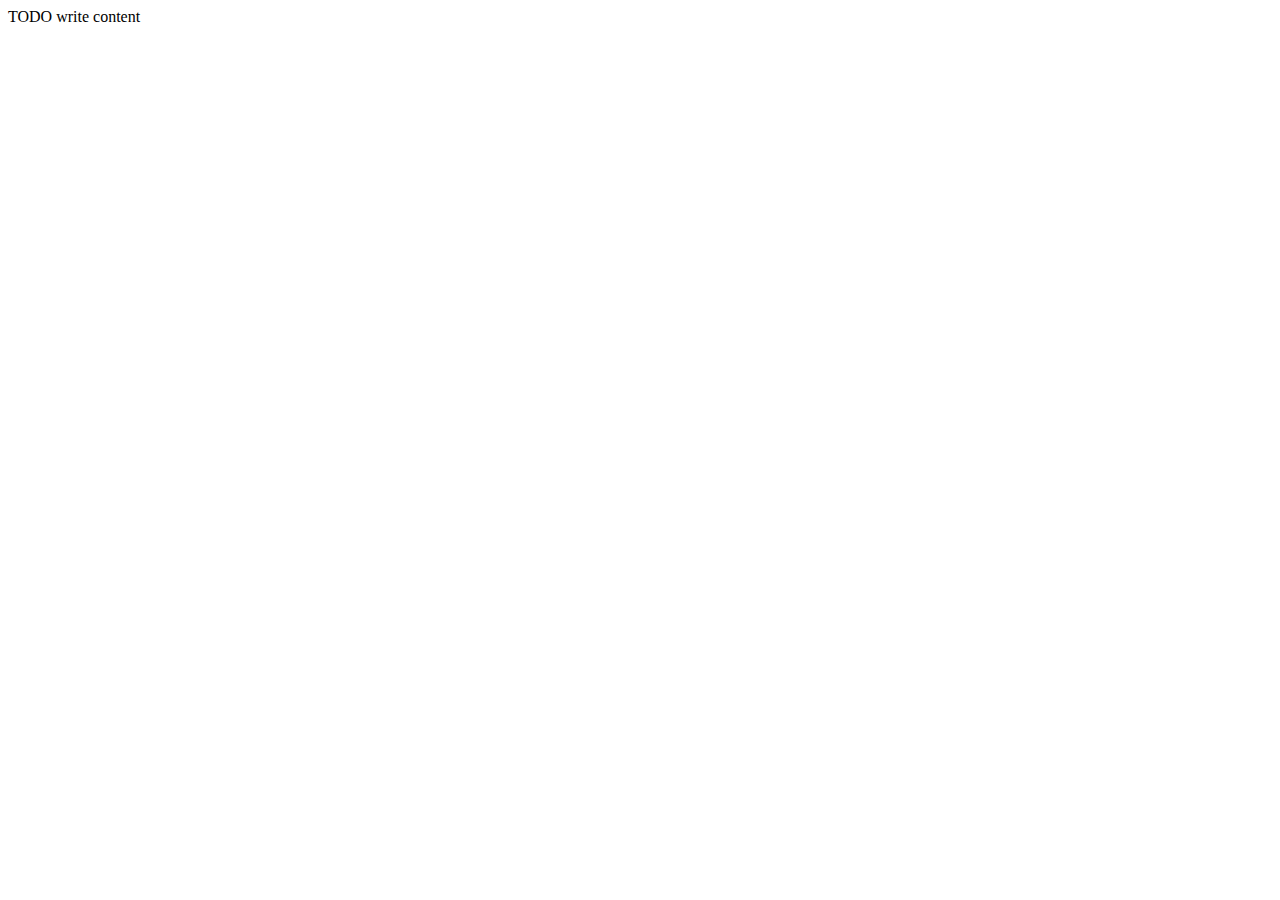
==== MotorBikeE-CommerceWebsite/web/index.html @ f0fb9e87 "Create a e-commerce web" ====
<!DOCTYPE html>
<!--
Click nbfs://nbhost/SystemFileSystem/Templates/Licenses/license-default.txt to change this license
Click nbfs://nbhost/SystemFileSystem/Templates/JSP_Servlet/Html.html to edit this template
-->
<html>
    <head>
        <title>TODO supply a title</title>
        <meta charset="UTF-8">
        <meta name="viewport" content="width=device-width, initial-scale=1.0">
    </head>
    <body>
        <div>TODO write content</div>
    </body>
</html>
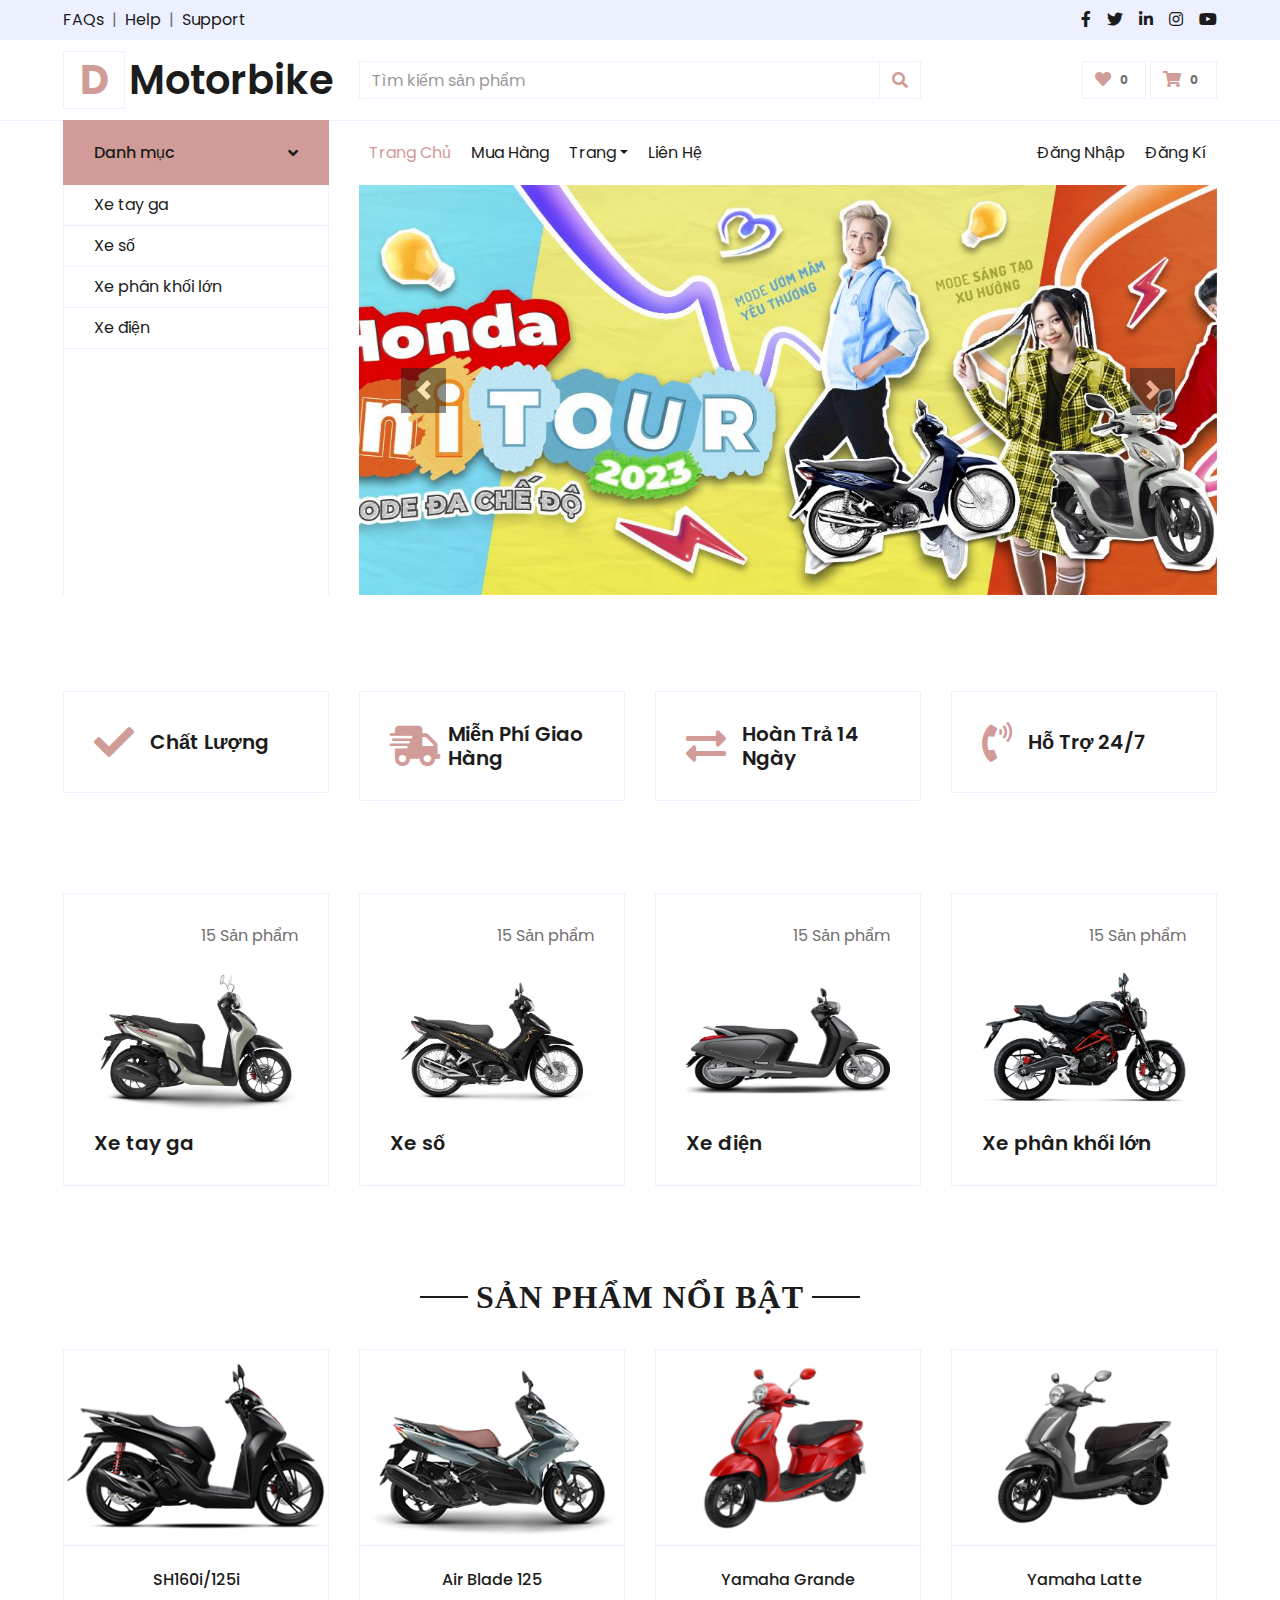
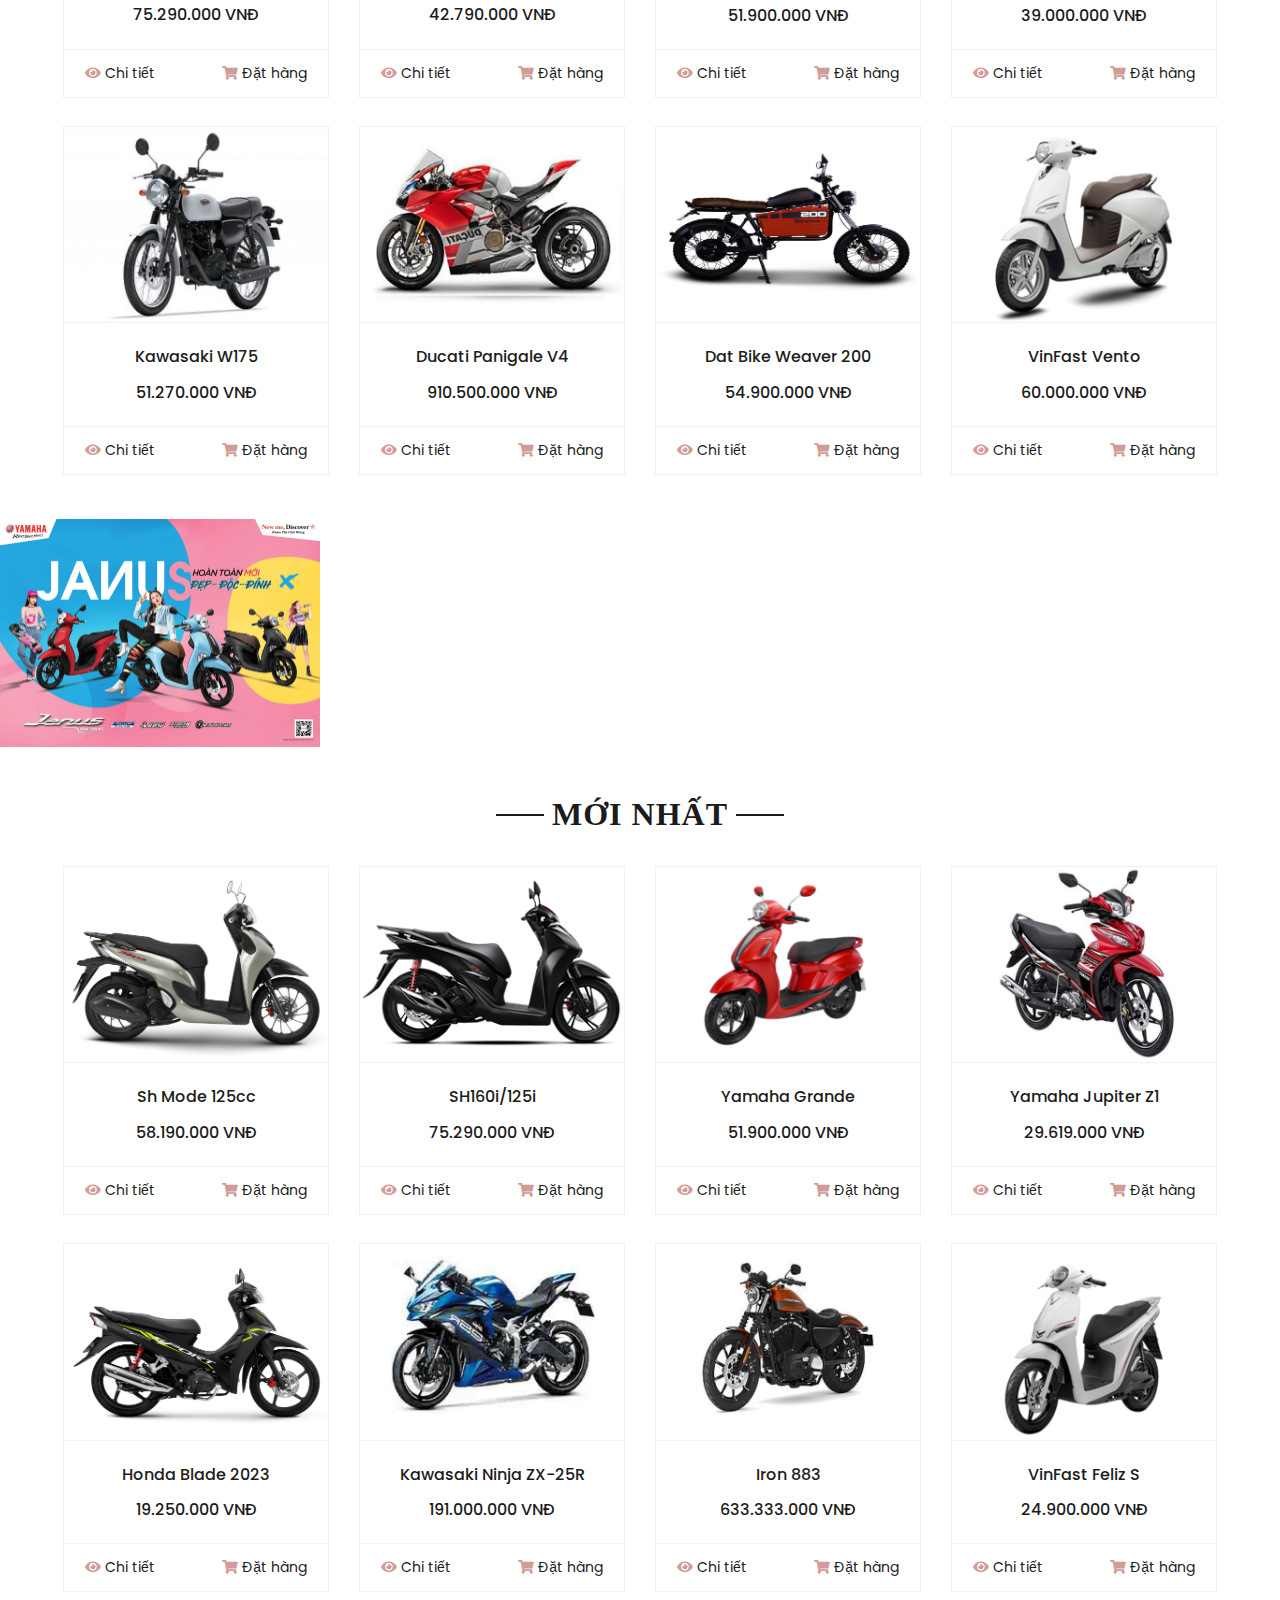
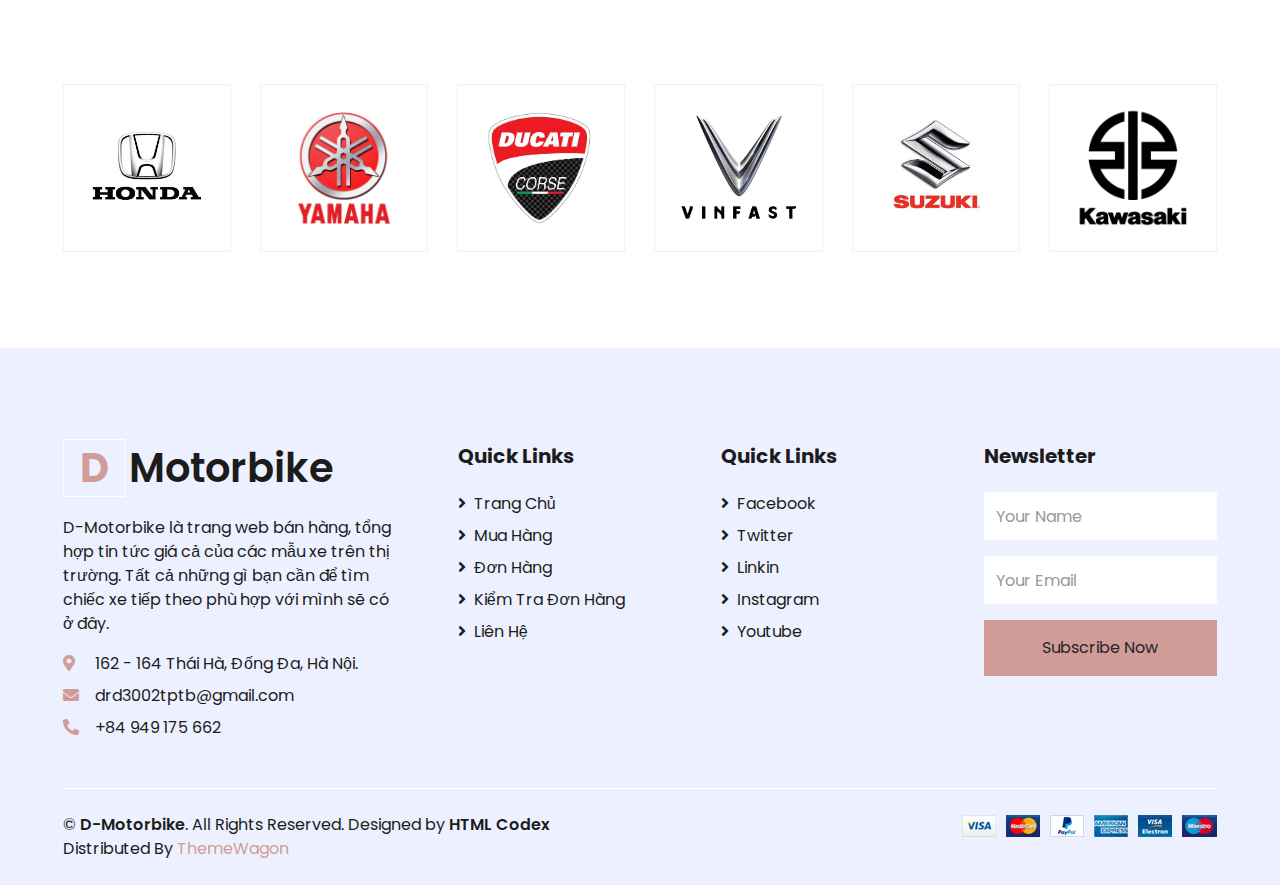
==== commit e56e00c2: "Front-end" ====
--- a/MotorBikeE-CommerceWebsite/web/index.html
+++ b/MotorBikeE-CommerceWebsite/web/index.html
@@ -3,13 +3,676 @@
 Click nbfs://nbhost/SystemFileSystem/Templates/Licenses/license-default.txt to change this license
 Click nbfs://nbhost/SystemFileSystem/Templates/JSP_Servlet/Html.html to edit this template
 -->
-<html>
-    <head>
-        <title>TODO supply a title</title>
-        <meta charset="UTF-8">
-        <meta name="viewport" content="width=device-width, initial-scale=1.0">
-    </head>
-    <body>
-        <div>TODO write content</div>
-    </body>
+<!DOCTYPE html>
+<html lang="en">
+
+<head>
+    <meta charset="utf-8">
+    <title>DMotorbike - Bootstrap Shop Template</title>
+    <meta content="width=device-width, initial-scale=1.0" name="viewport">
+    <meta content="Free HTML Templates" name="keywords">
+    <meta content="Free HTML Templates" name="description">
+
+    <!-- Favicon -->
+    <link href="img/favicon.ico" rel="icon">
+
+    <!-- Google Web Fonts -->
+    <link rel="preconnect" href="https://fonts.gstatic.com">
+    <link href="https://fonts.googleapis.com/css2?family=Poppins:wght@100;200;300;400;500;600;700;800;900&display=swap" rel="stylesheet"> 
+
+    <!-- Font Awesome -->
+    <link href="https://cdnjs.cloudflare.com/ajax/libs/font-awesome/5.10.0/css/all.min.css" rel="stylesheet">
+
+    <!-- Libraries Stylesheet -->
+    <link href="lib/owlcarousel/assets/owl.carousel.min.css" rel="stylesheet">
+
+    <!-- Customized Bootstrap Stylesheet -->
+    <link href="css/style.css" rel="stylesheet">
+</head>
+
+<body>
+    <!-- Topbar Start -->
+    <div class="container-fluid">
+        <div class="row bg-secondary py-2 px-xl-5">
+            <div class="col-lg-6 d-none d-lg-block">
+                <div class="d-inline-flex align-items-center">
+                    <a class="text-dark" href="">FAQs</a>
+                    <span class="text-muted px-2">|</span>
+                    <a class="text-dark" href="">Help</a>
+                    <span class="text-muted px-2">|</span>
+                    <a class="text-dark" href="">Support</a>
+                </div>
+            </div>
+            <div class="col-lg-6 text-center text-lg-right">
+                <div class="d-inline-flex align-items-center">
+                    <a class="text-dark px-2" href="">
+                        <i class="fab fa-facebook-f"></i>
+                    </a>
+                    <a class="text-dark px-2" href="">
+                        <i class="fab fa-twitter"></i>
+                    </a>
+                    <a class="text-dark px-2" href="">
+                        <i class="fab fa-linkedin-in"></i>
+                    </a>
+                    <a class="text-dark px-2" href="">
+                        <i class="fab fa-instagram"></i>
+                    </a>
+                    <a class="text-dark pl-2" href="">
+                        <i class="fab fa-youtube"></i>
+                    </a>
+                </div>
+            </div>
+        </div>
+        <div class="row align-items-center py-3 px-xl-5">
+            <div class="col-lg-3 d-none d-lg-block">
+                <a href="" class="text-decoration-none">
+                    <h1 class="m-0 display-5 font-weight-semi-bold"><span class="text-primary font-weight-bold border px-3 mr-1">D</span>Motorbike</h1>
+                </a>
+            </div>
+            <div class="col-lg-6 col-6 text-left">
+                <form action="">
+                    <div class="input-group">
+                        <input type="text" class="form-control" placeholder="Tìm kiếm sản phẩm">
+                        <div class="input-group-append">
+                            <span class="input-group-text bg-transparent text-primary">
+                                <i class="fa fa-search"></i>
+                            </span>
+                        </div>
+                    </div>
+                </form>
+            </div>
+            <div class="col-lg-3 col-6 text-right">
+                <a href="" class="btn border">
+                    <i class="fas fa-heart text-primary"></i>
+                    <span class="badge">0</span>
+                </a>
+                <a href="" class="btn border">
+                    <i class="fas fa-shopping-cart text-primary"></i>
+                    <span class="badge">0</span>
+                </a>
+            </div>
+        </div>
+    </div>
+    <!-- Topbar End -->
+
+
+    <!-- Navbar Start -->
+    <div class="container-fluid mb-5">
+        <div class="row border-top px-xl-5">
+            <div class="col-lg-3 d-none d-lg-block">
+                <a class="btn shadow-none d-flex align-items-center justify-content-between bg-primary text-white w-100" data-toggle="collapse" href="#navbar-vertical" style="height: 65px; margin-top: -1px; padding: 0 30px;">
+                    <h6 class="m-0">Danh mục</h6>
+                    <i class="fa fa-angle-down text-dark"></i>
+                </a>
+                <nav class="collapse show navbar navbar-vertical navbar-light align-items-start p-0 border border-top-0 border-bottom-0" id="navbar-vertical">
+                    <div class="navbar-nav w-100 overflow-hidden" style="height: 410px">
+
+                        <a href="" class="nav-item nav-link">Xe tay ga</a>
+                        <a href="" class="nav-item nav-link">Xe số</a>
+                        <a href="" class="nav-item nav-link">Xe phân khối lớn</a>
+                        <a href="" class="nav-item nav-link">Xe điện</a>
+                        
+                    </div>
+                </nav>
+            </div>
+            <div class="col-lg-9">
+                <nav class="navbar navbar-expand-lg bg-light navbar-light py-3 py-lg-0 px-0">
+                    <a href="" class="text-decoration-none d-block d-lg-none">
+                        <h1 class="m-0 display-5 font-weight-semi-bold"><span class="text-primary font-weight-bold border px-3 mr-1">E</span>Shopper</h1>
+                    </a>
+                    <button type="button" class="navbar-toggler" data-toggle="collapse" data-target="#navbarCollapse">
+                        <span class="navbar-toggler-icon"></span>
+                    </button>
+                    <div class="collapse navbar-collapse justify-content-between" id="navbarCollapse">
+                        <div class="navbar-nav mr-auto py-0">
+                            <a href="index.html" class="nav-item nav-link active">Trang Chủ</a>
+                            <a href="shop.html" class="nav-item nav-link">Mua Hàng</a>
+                            <div class="nav-item dropdown">
+                                <a href="#" class="nav-link dropdown-toggle" data-toggle="dropdown">Trang</a>
+                                <div class="dropdown-menu rounded-0 m-0">
+                                    <a href="cart.html" class="dropdown-item">Đơn Hàng</a>
+                                    <a href="checkout.html" class="dropdown-item">Kiểm Tra Đơn Hàng</a>
+                                </div>
+                            </div>
+                            <a href="contact.html" class="nav-item nav-link">Liên Hệ</a>
+                        </div>
+                        <div class="navbar-nav ml-auto py-0">
+                            <a href="" class="nav-item nav-link">Đăng Nhập</a>
+                            <a href="" class="nav-item nav-link">Đăng Kí</a>
+                        </div>
+                    </div>
+                </nav>
+                <div id="header-carousel" class="carousel slide" data-ride="carousel">
+                    <div class="carousel-inner">
+                        <div class="carousel-item active" style="height: 410px;">
+                            <img class="img-fluid" src="img/eCHnO08JyGoaz4DCflUJ.jpg" alt="Image">                          
+                        </div>
+                        <div class="carousel-item" style="height: 410px;">
+                            <img class="img-fluid" src="img/ogpdtTJGGRxIpH3TuZUP.jpg" alt="Image">                           
+                        </div>
+                        <div class="carousel-item" style="height: 410px;">
+                            <img class="img-fluid" src="img\T98-GRNADE-2-1-FA.jpg.webp" alt="Image">
+                        </div>
+                        <div class="carousel-item" style="height: 410px;">
+                            <img class="img-fluid" src="img\img-topmain-02.jpg" alt="Image">
+                        </div>
+                        <div class="carousel-item" style="height: 410px;">
+                            <img class="img-fluid" src="img\cb650r6165.jpg" alt="Image">
+                        </div>
+                    </div>
+                    <a class="carousel-control-prev" href="#header-carousel" data-slide="prev">
+                        <div class="btn btn-dark" style="width: 45px; height: 45px;">
+                            <span class="carousel-control-prev-icon mb-n2"></span>
+                        </div>
+                    </a>
+                    <a class="carousel-control-next" href="#header-carousel" data-slide="next">
+                        <div class="btn btn-dark" style="width: 45px; height: 45px;">
+                            <span class="carousel-control-next-icon mb-n2"></span>
+                        </div>
+                    </a>
+                </div>
+            </div>
+        </div>
+    </div>
+    <!-- Navbar End -->
+
+
+    <!-- Featured Start -->
+    <div class="container-fluid pt-5">
+        <div class="row px-xl-5 pb-3">
+            <div class="col-lg-3 col-md-6 col-sm-12 pb-1">
+                <div class="d-flex align-items-center border mb-4" style="padding: 30px;">
+                    <h1 class="fa fa-check text-primary m-0 mr-3"></h1>
+                    <h5 class="font-weight-semi-bold m-0">Chất Lượng</h5>
+                </div>
+            </div>
+            <div class="col-lg-3 col-md-6 col-sm-12 pb-1">
+                <div class="d-flex align-items-center border mb-4" style="padding: 30px;">
+                    <h1 class="fa fa-shipping-fast text-primary m-0 mr-2"></h1>
+                    <h5 class="font-weight-semi-bold m-0">Miễn Phí Giao Hàng</h5>
+                </div>
+            </div>
+            <div class="col-lg-3 col-md-6 col-sm-12 pb-1">
+                <div class="d-flex align-items-center border mb-4" style="padding: 30px;">
+                    <h1 class="fas fa-exchange-alt text-primary m-0 mr-3"></h1>
+                    <h5 class="font-weight-semi-bold m-0">Hoàn Trả 14 Ngày</h5>
+                </div>
+            </div>
+            <div class="col-lg-3 col-md-6 col-sm-12 pb-1">
+                <div class="d-flex align-items-center border mb-4" style="padding: 30px;">
+                    <h1 class="fa fa-phone-volume text-primary m-0 mr-3"></h1>
+                    <h5 class="font-weight-semi-bold m-0">Hỗ Trợ 24/7</h5>
+                </div>
+            </div>
+        </div>
+    </div>
+    <!-- Featured End -->
+
+
+    <!-- Categories Start -->
+    <div class="container-fluid pt-5">
+        <div class="row px-xl-5 pb-3">
+            <div class="col-lg-3 col-md-6 pb-1">
+                <div class="cat-item d-flex flex-column border mb-4" style="padding: 30px; ">
+                    <p class="text-right">15 Sản phẩm</p>
+                    <a href="" class="cat-img position-relative overflow-hidden mb-3">
+                        <img class="img-fluid" src="img\sh.png" alt="">
+                    </a>
+                    <h5 class="font-weight-semi-bold m-0">Xe tay ga</h5>
+                </div>
+            </div>
+            <div class="col-lg-3 col-md-6 pb-1">
+                <div class="cat-item d-flex flex-column border mb-4" style="padding: 30px;">
+                    <p class="text-right">15 Sản phẩm</p>
+                    <a href="" class="cat-img position-relative overflow-hidden mb-3">
+                        <img class="img-fluid" src="img\wave.png" alt="">
+                    </a>
+                    <h5 class="font-weight-semi-bold m-0">Xe số</h5>
+                </div>
+            </div>
+            <div class="col-lg-3 col-md-6 pb-1">
+                <div class="cat-item d-flex flex-column border mb-4" style="padding: 30px; ">
+                    <p class="text-right">15 Sản phẩm</p>
+                    <a href="" class="cat-img position-relative overflow-hidden mb-3">
+                        <img class="img-fluid" src="img\vinfast.jpg" alt="">
+                    </a>
+                    <h5 class="font-weight-semi-bold m-0">Xe điện</h5>
+                </div>
+            </div>
+            <div class="col-lg-3 col-md-6 pb-1">
+                <div class="cat-item d-flex flex-column border mb-4" style="padding: 30px;">
+                    <p class="text-right">15 Sản phẩm</p>
+                    <a href="" class="cat-img position-relative overflow-hidden mb-3">
+                        <img class="img-fluid" src="img\streetster.png" alt="">
+                    </a>
+                    <h5 class="font-weight-semi-bold m-0">Xe phân khối lớn</h5>
+                </div>
+            </div>
+        </div>
+    </div>
+    <!-- Categories End -->
+
+    <!-- Products Start -->
+    <div class="container-fluid pt-5">
+        <div class="text-center mb-4">
+            <h2 class="section-title px-5"><span class="px-2" style="font-family: Bangers; font-weight: bold;">SẢN PHẨM NỔI BẬT </span></h2>
+        </div>
+        <div class="row px-xl-5 pb-3">
+            <div class="col-lg-3 col-md-6 col-sm-12 pb-1">
+                <div class="card product-item border-0 mb-4">
+                    <div class="card-header product-img position-relative overflow-hidden bg-transparent border p-0">
+                        <img class="img-fluid w-100" src="img/SH160i.png" alt="">
+                    </div>
+                    <div class="card-body border-left border-right text-center p-0 pt-4 pb-3">
+                        <h6 class="text-truncate mb-3">SH160i/125i</h6>
+                        <div class="d-flex justify-content-center">
+                            <h6>75.290.000 VNĐ</h6>
+                        </div>
+                    </div>
+                    <div class="card-footer d-flex justify-content-between bg-light border">
+                        <a href="" class="btn btn-sm text-dark p-0"><i class="fas fa-eye text-primary mr-1"></i>Chi tiết</a>
+                        <a href="" class="btn btn-sm text-dark p-0"><i class="fas fa-shopping-cart text-primary mr-1"></i>Đặt hàng</a>
+                    </div>
+                </div>
+            </div>
+            <div class="col-lg-3 col-md-6 col-sm-12 pb-1">
+                <div class="card product-item border-0 mb-4">
+                    <div class="card-header product-img position-relative overflow-hidden bg-transparent border p-0">
+                        <img class="img-fluid w-100" src="img/AirBlade125.png" alt="">
+                    </div>
+                    <div class="card-body border-left border-right text-center p-0 pt-4 pb-3">
+                        <h6 class="text-truncate mb-3">Air Blade 125</h6>
+                        <div class="d-flex justify-content-center">
+                            <h6>42.790.000 VNĐ</h6>
+                        </div>
+                    </div>
+                    <div class="card-footer d-flex justify-content-between bg-light border">
+                        <a href="" class="btn btn-sm text-dark p-0"><i class="fas fa-eye text-primary mr-1"></i>Chi tiết</a>
+                        <a href="" class="btn btn-sm text-dark p-0"><i class="fas fa-shopping-cart text-primary mr-1"></i>Đặt hàng</a>
+                    </div>
+                </div>
+            </div>
+            <div class="col-lg-3 col-md-6 col-sm-12 pb-1">
+                <div class="card product-item border-0 mb-4">
+                    <div class="card-header product-img position-relative overflow-hidden bg-transparent border p-0">
+                        <img class="img-fluid w-100" src="img/YamahaGrande.png" alt="">
+                    </div>
+                    <div class="card-body border-left border-right text-center p-0 pt-4 pb-3">
+                        <h6 class="text-truncate mb-3">Yamaha Grande</h6>
+                        <div class="d-flex justify-content-center">
+                            <h6>51.900.000 VNĐ</h6>
+                        </div>
+                    </div>
+                    <div class="card-footer d-flex justify-content-between bg-light border">
+                        <a href="" class="btn btn-sm text-dark p-0"><i class="fas fa-eye text-primary mr-1"></i>Chi tiết</a>
+                        <a href="" class="btn btn-sm text-dark p-0"><i class="fas fa-shopping-cart text-primary mr-1"></i>Đặt hàng</a>
+                    </div>
+                </div>
+            </div>
+            <div class="col-lg-3 col-md-6 col-sm-12 pb-1">
+                <div class="card product-item border-0 mb-4">
+                    <div class="card-header product-img position-relative overflow-hidden bg-transparent border p-0">
+                        <img class="img-fluid w-100" src="img/YamahaLatte.png" alt="">
+                    </div>
+                    <div class="card-body border-left border-right text-center p-0 pt-4 pb-3">
+                        <h6 class="text-truncate mb-3">Yamaha Latte</h6>
+                        <div class="d-flex justify-content-center">
+                            <h6>39.000.000 VNĐ</h6>
+                        </div>
+                    </div>
+                    <div class="card-footer d-flex justify-content-between bg-light border">
+                        <a href="" class="btn btn-sm text-dark p-0"><i class="fas fa-eye text-primary mr-1"></i>Chi tiết</a>
+                        <a href="" class="btn btn-sm text-dark p-0"><i class="fas fa-shopping-cart text-primary mr-1"></i>Đặt hàng</a>
+                    </div>
+                </div>
+            </div>
+            <div class="col-lg-3 col-md-6 col-sm-12 pb-1">
+                <div class="card product-item border-0 mb-4">
+                    <div class="card-header product-img position-relative overflow-hidden bg-transparent border p-0">
+                        <img class="img-fluid w-100" src="img/KawasakiW175.jpg" alt="">
+                    </div>
+                    <div class="card-body border-left border-right text-center p-0 pt-4 pb-3">
+                        <h6 class="text-truncate mb-3">Kawasaki W175</h6>
+                        <div class="d-flex justify-content-center">
+                            <h6>51.270.000 VNĐ</h6>
+                        </div>
+                    </div>
+                    <div class="card-footer d-flex justify-content-between bg-light border">
+                        <a href="" class="btn btn-sm text-dark p-0"><i class="fas fa-eye text-primary mr-1"></i>Chi tiết</a>
+                        <a href="" class="btn btn-sm text-dark p-0"><i class="fas fa-shopping-cart text-primary mr-1"></i>Đặt hàng</a>
+                    </div>
+                </div>
+            </div>
+            <div class="col-lg-3 col-md-6 col-sm-12 pb-1">
+                <div class="card product-item border-0 mb-4">
+                    <div class="card-header product-img position-relative overflow-hidden bg-transparent border p-0">
+                        <img class="img-fluid w-100" src="img/DucatiPanigaleV4.jpg" alt="">
+                    </div>
+                    <div class="card-body border-left border-right text-center p-0 pt-4 pb-3">
+                        <h6 class="text-truncate mb-3">Ducati Panigale V4</h6>
+                        <div class="d-flex justify-content-center">
+                            <h6>910.500.000 VNĐ</h6>
+                        </div>
+                    </div>
+                    <div class="card-footer d-flex justify-content-between bg-light border">
+                        <a href="" class="btn btn-sm text-dark p-0"><i class="fas fa-eye text-primary mr-1"></i>Chi tiết</a>
+                        <a href="" class="btn btn-sm text-dark p-0"><i class="fas fa-shopping-cart text-primary mr-1"></i>Đặt hàng</a>
+                    </div>
+                </div>
+            </div>
+            <div class="col-lg-3 col-md-6 col-sm-12 pb-1">
+                <div class="card product-item border-0 mb-4">
+                    <div class="card-header product-img position-relative overflow-hidden bg-transparent border p-0">
+                        <img class="img-fluid w-100" src="img/datbike.jpg" alt="">
+                    </div>
+                    <div class="card-body border-left border-right text-center p-0 pt-4 pb-3">
+                        <h6 class="text-truncate mb-3">Dat Bike Weaver 200</h6>
+                        <div class="d-flex justify-content-center">
+                            <h6>54.900.000 VNĐ</h6>
+                        </div>
+                    </div>
+                    <div class="card-footer d-flex justify-content-between bg-light border">
+                        <a href="" class="btn btn-sm text-dark p-0"><i class="fas fa-eye text-primary mr-1"></i>Chi tiết</a>
+                        <a href="" class="btn btn-sm text-dark p-0"><i class="fas fa-shopping-cart text-primary mr-1"></i>Đặt hàng</a>
+                    </div>
+                </div>
+            </div>
+            <div class="col-lg-3 col-md-6 col-sm-12 pb-1">
+                <div class="card product-item border-0 mb-4">
+                    <div class="card-header product-img position-relative overflow-hidden bg-transparent border p-0">
+                        <img class="img-fluid w-100" src="img/VinFastVento.jpg" alt="">
+                    </div>
+                    <div class="card-body border-left border-right text-center p-0 pt-4 pb-3">
+                        <h6 class="text-truncate mb-3">VinFast Vento</h6>
+                        <div class="d-flex justify-content-center">
+                            <h6>60.000.000 VNĐ</h6>
+                        </div>
+                    </div>
+                    <div class="card-footer d-flex justify-content-between bg-light border">
+                        <a href="" class="btn btn-sm text-dark p-0"><i class="fas fa-eye text-primary mr-1"></i>Chi tiết</a>
+                        <a href="" class="btn btn-sm text-dark p-0"><i class="fas fa-shopping-cart text-primary mr-1"></i>Đặt hàng</a>
+                    </div>
+                </div>
+            </div>
+        </div>
+    </div>
+    <!-- Products End -->
+
+    <!-- Advertise Cover -->
+    <div class="row-cols-md-2">
+        <div class="Ads">
+            <img src="img/YamahaAds.webp" alt="">
+            <img src="img/HondaAds.png" alt="">
+        </div>
+    </div>
+    <!-- Products Start -->
+    <div class="container-fluid pt-5">
+        <div class="text-center mb-4">
+            <h2 class="section-title px-5" style="font-family: Bangers; font-weight: bold;"><span class="px-2">MỚI NHẤT</span></h2>
+        </div>
+        <div class="row px-xl-5 pb-3">
+            <div class="col-lg-3 col-md-6 col-sm-12 pb-1">
+                <div class="card product-item border-0 mb-4">
+                    <div class="card-header product-img position-relative overflow-hidden bg-transparent border p-0">
+                        <img class="img-fluid w-100" src="img\ShMode125cc.png" alt="">
+                    </div>
+                    <div class="card-body border-left border-right text-center p-0 pt-4 pb-3">
+                        <h6 class="text-truncate mb-3">Sh Mode 125cc</h6>
+                        <div class="d-flex justify-content-center">
+                            <h6>58.190.000 VNĐ</h6>
+                        </div>
+                    </div>
+                    <div class="card-footer d-flex justify-content-between bg-light border">
+                        <a href="" class="btn btn-sm text-dark p-0"><i class="fas fa-eye text-primary mr-1"></i>Chi tiết</a>
+                        <a href="" class="btn btn-sm text-dark p-0"><i class="fas fa-shopping-cart text-primary mr-1"></i>Đặt hàng</a>
+                    </div>
+                </div>
+            </div>
+            <div class="col-lg-3 col-md-6 col-sm-12 pb-1">
+                <div class="card product-item border-0 mb-4">
+                    <div class="card-header product-img position-relative overflow-hidden bg-transparent border p-0">
+                        <img class="img-fluid w-100" src="img/SH160i.png" alt="">
+                    </div>
+                    <div class="card-body border-left border-right text-center p-0 pt-4 pb-3">
+                        <h6 class="text-truncate mb-3">SH160i/125i</h6>
+                        <div class="d-flex justify-content-center">
+                            <h6>75.290.000 VNĐ</h6>
+                        </div>
+                    </div>
+                    <div class="card-footer d-flex justify-content-between bg-light border">
+                        <a href="" class="btn btn-sm text-dark p-0"><i class="fas fa-eye text-primary mr-1"></i>Chi tiết</a>
+                        <a href="" class="btn btn-sm text-dark p-0"><i class="fas fa-shopping-cart text-primary mr-1"></i>Đặt hàng</a>
+                    </div>
+                </div>
+            </div>
+            <div class="col-lg-3 col-md-6 col-sm-12 pb-1">
+                <div class="card product-item border-0 mb-4">
+                    <div class="card-header product-img position-relative overflow-hidden bg-transparent border p-0">
+                        <img class="img-fluid w-100" src="img\YamahaGrande.png" alt="">
+                    </div>
+                    <div class="card-body border-left border-right text-center p-0 pt-4 pb-3">
+                        <h6 class="text-truncate mb-3">Yamaha Grande</h6>
+                        <div class="d-flex justify-content-center">
+                            <h6>51.900.000 VNĐ</h6>
+                        </div>
+                    </div>
+                    <div class="card-footer d-flex justify-content-between bg-light border">
+                        <a href="" class="btn btn-sm text-dark p-0"><i class="fas fa-eye text-primary mr-1"></i>Chi tiết</a>
+                        <a href="" class="btn btn-sm text-dark p-0"><i class="fas fa-shopping-cart text-primary mr-1"></i>Đặt hàng</a>
+                    </div>
+                </div>
+            </div>
+            <div class="col-lg-3 col-md-6 col-sm-12 pb-1">
+                <div class="card product-item border-0 mb-4">
+                    <div class="card-header product-img position-relative overflow-hidden bg-transparent border p-0">
+                        <img class="img-fluid w-100" src="img/YamahaJupiterZ1.jpg" alt="">
+                    </div>
+                    <div class="card-body border-left border-right text-center p-0 pt-4 pb-3">
+                        <h6 class="text-truncate mb-3">Yamaha Jupiter Z1</h6>
+                        <div class="d-flex justify-content-center">
+                            <h6>29.619.000 VNĐ</h6>
+                        </div>
+                    </div>
+                    <div class="card-footer d-flex justify-content-between bg-light border">
+                        <a href="" class="btn btn-sm text-dark p-0"><i class="fas fa-eye text-primary mr-1"></i>Chi tiết</a>
+                        <a href="" class="btn btn-sm text-dark p-0"><i class="fas fa-shopping-cart text-primary mr-1"></i>Đặt hàng</a>
+                    </div>
+                </div>
+            </div>
+            <div class="col-lg-3 col-md-6 col-sm-12 pb-1">
+                <div class="card product-item border-0 mb-4">
+                    <div class="card-header product-img position-relative overflow-hidden bg-transparent border p-0">
+                        <img class="img-fluid w-100" src="img/Blade2023.png" alt="">
+                    </div>
+                    <div class="card-body border-left border-right text-center p-0 pt-4 pb-3">
+                        <h6 class="text-truncate mb-3">Honda Blade 2023</h6>
+                        <div class="d-flex justify-content-center">
+                            <h6>19.250.000 VNĐ</h6>
+                        </div>
+                    </div>
+                    <div class="card-footer d-flex justify-content-between bg-light border">
+                        <a href="" class="btn btn-sm text-dark p-0"><i class="fas fa-eye text-primary mr-1"></i>Chi tiết</a>
+                        <a href="" class="btn btn-sm text-dark p-0"><i class="fas fa-shopping-cart text-primary mr-1"></i>Đặt hàng</a>
+                    </div>
+                </div>
+            </div>
+            <div class="col-lg-3 col-md-6 col-sm-12 pb-1">
+                <div class="card product-item border-0 mb-4">
+                    <div class="card-header product-img position-relative overflow-hidden bg-transparent border p-0">
+                        <img class="img-fluid w-100" src="img/KawasakiNinjaZX-25R.jpg" alt="">
+                    </div>
+                    <div class="card-body border-left border-right text-center p-0 pt-4 pb-3">
+                        <h6 class="text-truncate mb-3">Kawasaki Ninja ZX-25R</h6>
+                        <div class="d-flex justify-content-center">
+                            <h6>191.000.000 VNĐ</h6>
+                        </div>
+                    </div>
+                    <div class="card-footer d-flex justify-content-between bg-light border">
+                        <a href="" class="btn btn-sm text-dark p-0"><i class="fas fa-eye text-primary mr-1"></i>Chi tiết</a>
+                        <a href="" class="btn btn-sm text-dark p-0"><i class="fas fa-shopping-cart text-primary mr-1"></i>Đặt hàng</a>
+                    </div>
+                </div>
+            </div>
+            <div class="col-lg-3 col-md-6 col-sm-12 pb-1">
+                <div class="card product-item border-0 mb-4">
+                    <div class="card-header product-img position-relative overflow-hidden bg-transparent border p-0">
+                        <img class="img-fluid w-100" src="img/Iron883.jpg" alt="">
+                    </div>
+                    <div class="card-body border-left border-right text-center p-0 pt-4 pb-3">
+                        <h6 class="text-truncate mb-3">Iron 883</h6>
+                        <div class="d-flex justify-content-center">
+                            <h6>633.333.000 VNĐ</h6>
+                        </div>
+                    </div>
+                    <div class="card-footer d-flex justify-content-between bg-light border">
+                        <a href="" class="btn btn-sm text-dark p-0"><i class="fas fa-eye text-primary mr-1"></i>Chi tiết</a>
+                        <a href="" class="btn btn-sm text-dark p-0"><i class="fas fa-shopping-cart text-primary mr-1"></i>Đặt hàng</a>
+                    </div>
+                </div>
+            </div>
+            <div class="col-lg-3 col-md-6 col-sm-12 pb-1">
+                <div class="card product-item border-0 mb-4">
+                    <div class="card-header product-img position-relative overflow-hidden bg-transparent border p-0">
+                        <img class="img-fluid w-100" src="img/VinFastFelizS.png" alt="">
+                    </div>
+                    <div class="card-body border-left border-right text-center p-0 pt-4 pb-3">
+                        <h6 class="text-truncate mb-3">VinFast Feliz S</h6>
+                        <div class="d-flex justify-content-center">
+                            <h6>24.900.000 VNĐ</h6>
+                        </div>
+                    </div>
+                    <div class="card-footer d-flex justify-content-between bg-light border">
+                        <a href="" class="btn btn-sm text-dark p-0"><i class="fas fa-eye text-primary mr-1"></i>Chi tiết</a>
+                        <a href="" class="btn btn-sm text-dark p-0"><i class="fas fa-shopping-cart text-primary mr-1"></i>Đặt hàng</a>
+                    </div>
+                </div>
+            </div>
+        </div>
+    </div>
+    <!-- Products End -->
+
+
+    <!-- Vendor Start -->
+    <div class="container-fluid py-5">
+        <div class="row px-xl-5">
+            <div class="col">
+                <div class="owl-carousel vendor-carousel">
+                    <div class="vendor-item border p-4">
+                        <img src="img/LogoHonda.png" alt="">
+                    </div>
+                    <div class="vendor-item border p-4">
+                        <img src="img/LogoYamaha.jpg" alt="">
+                    </div>
+                    <div class="vendor-item border p-4">
+                        <img src="img/LogoDucati.jpg" alt="">
+                    </div>
+                    <div class="vendor-item border p-4">
+                        <img src="img/LogoVinfast.jpg" alt="">
+                    </div>
+                    <div class="vendor-item border p-4">
+                        <img src="img/LogoSuzuki.jpg" alt="">
+                    </div>
+                    <div class="vendor-item border p-4">
+                        <img src="img/LogoKawasaki.jpg" alt="">
+                    </div>
+                    <div class="vendor-item border p-4">
+                        <img src="img/LogoHarley.png" alt="">
+                    </div>
+                    <div class="vendor-item border p-4">
+                        <img src="img/LogoDatBike.png" alt="">
+                    </div>
+                </div>
+            </div>
+        </div>
+    </div>
+    <!-- Vendor End -->
+
+
+    <!-- Footer Start -->
+    <div class="container-fluid bg-secondary text-dark mt-5 pt-5">
+        <div class="row px-xl-5 pt-5">
+            <div class="col-lg-4 col-md-12 mb-5 pr-3 pr-xl-5">
+                <a href="" class="text-decoration-none">
+                    <h1 class="mb-4 display-5 font-weight-semi-bold"><span class="text-primary font-weight-bold border border-white px-3 mr-1">D</span>Motorbike</h1>
+                </a>
+                <p>D-Motorbike là trang web bán hàng, tổng hợp tin tức giá cả của các mẫu xe trên thị trường. Tất cả những gì bạn cần để tìm chiếc xe tiếp theo phù hợp với mình sẽ có ở đây. </p>
+                <p class="mb-2"><i class="fa fa-map-marker-alt text-primary mr-3"></i> 162 - 164 Thái Hà, Đống Đa, Hà Nội.</p>
+                <p class="mb-2"><i class="fa fa-envelope text-primary mr-3"></i>drd3002tptb@gmail.com</p>
+                <p class="mb-0"><i class="fa fa-phone-alt text-primary mr-3"></i>+84 949 175 662</p>
+            </div>
+            <div class="col-lg-8 col-md-12">
+                <div class="row">
+                    <div class="col-md-4 mb-5">
+                        <h5 class="font-weight-bold text-dark mb-4">Quick Links</h5>
+                        <div class="d-flex flex-column justify-content-start">
+                            <a class="text-dark mb-2" href="index.html"><i class="fa fa-angle-right mr-2"></i>Trang Chủ</a>
+                            <a class="text-dark mb-2" href="shop.html"><i class="fa fa-angle-right mr-2"></i>Mua Hàng</a>
+                            <a class="text-dark mb-2" href="detail.html"><i class="fa fa-angle-right mr-2"></i>Đơn Hàng</a>
+                            <a class="text-dark mb-2" href="checkout.html"><i class="fa fa-angle-right mr-2"></i>Kiểm Tra Đơn Hàng</a>
+                            <a class="text-dark" href="contact.html"><i class="fa fa-angle-right mr-2"></i>Liên Hệ</a>
+                        </div>
+                    </div>
+                    <div class="col-md-4 mb-5">
+                        <h5 class="font-weight-bold text-dark mb-4">Quick Links</h5>
+                        <div class="d-flex flex-column justify-content-start">
+                            <a class="text-dark mb-2" href="index.html"><i class="fa fa-angle-right mr-2"></i>Facebook</a>
+                            <a class="text-dark mb-2" href="shop.html"><i class="fa fa-angle-right mr-2"></i>Twitter</a>
+                            <a class="text-dark mb-2" href="detail.html"><i class="fa fa-angle-right mr-2"></i>Linkin</a>
+                            <a class="text-dark mb-2" href="cart.html"><i class="fa fa-angle-right mr-2"></i>Instagram</a>
+                            <a class="text-dark mb-2" href="checkout.html"><i class="fa fa-angle-right mr-2"></i>Youtube</a>
+                        </div>
+                    </div>
+                    <div class="col-md-4 mb-5">
+                        <h5 class="font-weight-bold text-dark mb-4">Newsletter</h5>
+                        <form action="">
+                            <div class="form-group">
+                                <input type="text" class="form-control border-0 py-4" placeholder="Your Name" required="required" />
+                            </div>
+                            <div class="form-group">
+                                <input type="email" class="form-control border-0 py-4" placeholder="Your Email"
+                                    required="required" />
+                            </div>
+                            <div>
+                                <button class="btn btn-primary btn-block border-0 py-3" type="submit">Subscribe Now</button>
+                            </div>
+                        </form>
+                    </div>
+                </div>
+            </div>
+        </div>
+        <div class="row border-top border-light mx-xl-5 py-4">
+            <div class="col-md-6 px-xl-0">
+                <p class="mb-md-0 text-center text-md-left text-dark">
+                    &copy; <a class="text-dark font-weight-semi-bold" href="#">D-Motorbike</a>. All Rights Reserved. Designed
+                    by
+                    <a class="text-dark font-weight-semi-bold" href="https://htmlcodex.com">HTML Codex</a><br>
+                    Distributed By <a href="https://themewagon.com" target="_blank">ThemeWagon</a>
+                </p>
+            </div>
+            <div class="col-md-6 px-xl-0 text-center text-md-right">
+                <img class="img-fluid" src="img/payments.png" alt="">
+            </div>
+        </div>
+    </div>
+    <!-- Footer End -->
+
+
+    <!-- Back to Top -->
+    <a href="#" class="btn btn-primary back-to-top"><i class="fa fa-angle-double-up"></i></a>
+
+
+    <!-- JavaScript Libraries -->
+    <script src="https://code.jquery.com/jquery-3.4.1.min.js"></script>
+    <script src="https://stackpath.bootstrapcdn.com/bootstrap/4.4.1/js/bootstrap.bundle.min.js"></script>
+    <script src="lib/easing/easing.min.js"></script>
+    <script src="lib/owlcarousel/owl.carousel.min.js"></script>
+
+    <!-- Contact Javascript File -->
+    <script src="mail/jqBootstrapValidation.min.js"></script>
+    <script src="mail/contact.js"></script>
+
+    <!-- Template Javascript -->
+    <script src="js/main.js"></script>
+</body>
+
 </html>
--- a/MotorBikeE-CommerceWebsite/web/css/style.css
+++ b/MotorBikeE-CommerceWebsite/web/css/style.css
@@ -0,0 +1,9590 @@
+/******* Bootstrap Theming ********/
+/*!
+ * Bootstrap v4.5.3 (https://getbootstrap.com/)
+ * Copyright 2011-2020 The Bootstrap Authors
+ * Copyright 2011-2020 Twitter, Inc.
+ * Licensed under MIT (https://github.com/twbs/bootstrap/blob/main/LICENSE)
+ */
+:root {
+  --blue: #007bff;
+  --indigo: #6610f2;
+  --purple: #6f42c1;
+  --pink: #e83e8c;
+  --red: #dc3545;
+  --orange: #fd7e14;
+  --yellow: #ffc107;
+  --green: #28a745;
+  --teal: #20c997;
+  --cyan: #17a2b8;
+  --white: #fff;
+  --gray: #6c757d;
+  --gray-dark: #343a40;
+  --primary: #D19C97;
+  --secondary: #EDF1FF;
+  --success: #28a745;
+  --info: #17a2b8;
+  --warning: #ffc107;
+  --danger: #dc3545;
+  --light: #FFFFFF;
+  --dark: #1C1C1C;
+  --breakpoint-xs: 0;
+  --breakpoint-sm: 576px;
+  --breakpoint-md: 768px;
+  --breakpoint-lg: 992px;
+  --breakpoint-xl: 1200px;
+  --font-family-sans-serif: "Poppins", sans-serif;
+  --font-family-monospace: SFMono-Regular, Menlo, Monaco, Consolas, "Liberation Mono", "Courier New", monospace;
+}
+
+*,
+*::before,
+*::after {
+  box-sizing: border-box;
+}
+
+html {
+  font-family: sans-serif;
+  line-height: 1.15;
+  -webkit-text-size-adjust: 100%;
+  -webkit-tap-highlight-color: rgba(0, 0, 0, 0);
+}
+
+article, aside, figcaption, figure, footer, header, hgroup, main, nav, section {
+  display: block;
+}
+
+body {
+  margin: 0;
+  font-family: "Poppins", sans-serif;
+  font-size: 1rem;
+  font-weight: 400;
+  line-height: 1.5;
+  color: #6F6F6F;
+  text-align: left;
+  background-color: #fff;
+}
+
+[tabindex="-1"]:focus:not(:focus-visible) {
+  outline: 0 !important;
+}
+
+hr {
+  box-sizing: content-box;
+  height: 0;
+  overflow: visible;
+}
+
+h1, h2, h3, h4, h5, h6 {
+  margin-top: 0;
+  margin-bottom: 0.5rem;
+}
+
+p {
+  margin-top: 0;
+  margin-bottom: 1rem;
+}
+
+abbr[title],
+abbr[data-original-title] {
+  text-decoration: underline;
+  text-decoration: underline dotted;
+  cursor: help;
+  border-bottom: 0;
+  text-decoration-skip-ink: none;
+}
+
+address {
+  margin-bottom: 1rem;
+  font-style: normal;
+  line-height: inherit;
+}
+
+ol,
+ul,
+dl {
+  margin-top: 0;
+  margin-bottom: 1rem;
+}
+
+ol ol,
+ul ul,
+ol ul,
+ul ol {
+  margin-bottom: 0;
+}
+
+dt {
+  font-weight: 700;
+}
+
+dd {
+  margin-bottom: .5rem;
+  margin-left: 0;
+}
+
+blockquote {
+  margin: 0 0 1rem;
+}
+
+b,
+strong {
+  font-weight: bolder;
+}
+
+small {
+  font-size: 80%;
+}
+
+sub,
+sup {
+  position: relative;
+  font-size: 75%;
+  line-height: 0;
+  vertical-align: baseline;
+}
+
+sub {
+  bottom: -.25em;
+}
+
+sup {
+  top: -.5em;
+}
+
+a {
+  color: #D19C97;
+  text-decoration: none;
+  background-color: transparent;
+}
+
+a:hover {
+  color: #ba6a62;
+  text-decoration: underline;
+}
+
+a:not([href]):not([class]) {
+  color: inherit;
+  text-decoration: none;
+}
+
+a:not([href]):not([class]):hover {
+  color: inherit;
+  text-decoration: none;
+}
+
+pre,
+code,
+kbd,
+samp {
+  font-family: SFMono-Regular, Menlo, Monaco, Consolas, "Liberation Mono", "Courier New", monospace;
+  font-size: 1em;
+}
+
+pre {
+  margin-top: 0;
+  margin-bottom: 1rem;
+  overflow: auto;
+  -ms-overflow-style: scrollbar;
+}
+
+figure {
+  margin: 0 0 1rem;
+}
+
+img {
+  vertical-align: middle;
+  border-style: none;
+}
+
+svg {
+  overflow: hidden;
+  vertical-align: middle;
+}
+
+table {
+  border-collapse: collapse;
+}
+
+caption {
+  padding-top: 0.75rem;
+  padding-bottom: 0.75rem;
+  color: #6c757d;
+  text-align: left;
+  caption-side: bottom;
+}
+
+th {
+  text-align: inherit;
+  text-align: -webkit-match-parent;
+}
+
+label {
+  display: inline-block;
+  margin-bottom: 0.5rem;
+}
+
+button {
+  border-radius: 0;
+}
+
+button:focus {
+  outline: 1px dotted;
+  outline: 5px auto -webkit-focus-ring-color;
+}
+
+input,
+button,
+select,
+optgroup,
+textarea {
+  margin: 0;
+  font-family: inherit;
+  font-size: inherit;
+  line-height: inherit;
+}
+
+button,
+input {
+  overflow: visible;
+}
+
+button,
+select {
+  text-transform: none;
+}
+
+[role="button"] {
+  cursor: pointer;
+}
+
+select {
+  word-wrap: normal;
+}
+
+button,
+[type="button"],
+[type="reset"],
+[type="submit"] {
+  -webkit-appearance: button;
+}
+
+button:not(:disabled),
+[type="button"]:not(:disabled),
+[type="reset"]:not(:disabled),
+[type="submit"]:not(:disabled) {
+  cursor: pointer;
+}
+
+button::-moz-focus-inner,
+[type="button"]::-moz-focus-inner,
+[type="reset"]::-moz-focus-inner,
+[type="submit"]::-moz-focus-inner {
+  padding: 0;
+  border-style: none;
+}
+
+input[type="radio"],
+input[type="checkbox"] {
+  box-sizing: border-box;
+  padding: 0;
+}
+
+textarea {
+  overflow: auto;
+  resize: vertical;
+}
+
+fieldset {
+  min-width: 0;
+  padding: 0;
+  margin: 0;
+  border: 0;
+}
+
+legend {
+  display: block;
+  width: 100%;
+  max-width: 100%;
+  padding: 0;
+  margin-bottom: .5rem;
+  font-size: 1.5rem;
+  line-height: inherit;
+  color: inherit;
+  white-space: normal;
+}
+
+@media (max-width: 1200px) {
+  legend {
+    font-size: calc(1.275rem + 0.3vw) ;
+  }
+}
+
+progress {
+  vertical-align: baseline;
+}
+
+[type="number"]::-webkit-inner-spin-button,
+[type="number"]::-webkit-outer-spin-button {
+  height: auto;
+}
+
+[type="search"] {
+  outline-offset: -2px;
+  -webkit-appearance: none;
+}
+
+[type="search"]::-webkit-search-decoration {
+  -webkit-appearance: none;
+}
+
+::-webkit-file-upload-button {
+  font: inherit;
+  -webkit-appearance: button;
+}
+
+output {
+  display: inline-block;
+}
+
+summary {
+  display: list-item;
+  cursor: pointer;
+}
+
+template {
+  display: none;
+}
+
+[hidden] {
+  display: none !important;
+}
+
+h1, h2, h3, h4, h5, h6,
+.h1, .h2, .h3, .h4, .h5, .h6 {
+  margin-bottom: 0.5rem;
+  font-weight: 500;
+  line-height: 1.2;
+  color: #1C1C1C;
+}
+
+h1, .h1 {
+  font-size: 2.5rem;
+}
+
+@media (max-width: 1200px) {
+  h1, .h1 {
+    font-size: calc(1.375rem + 1.5vw) ;
+  }
+}
+
+h2, .h2 {
+  font-size: 2rem;
+}
+
+@media (max-width: 1200px) {
+  h2, .h2 {
+    font-size: calc(1.325rem + 0.9vw) ;
+  }
+}
+
+h3, .h3 {
+  font-size: 1.75rem;
+}
+
+@media (max-width: 1200px) {
+  h3, .h3 {
+    font-size: calc(1.3rem + 0.6vw) ;
+  }
+}
+
+h4, .h4 {
+  font-size: 1.5rem;
+}
+
+@media (max-width: 1200px) {
+  h4, .h4 {
+    font-size: calc(1.275rem + 0.3vw) ;
+  }
+}
+
+h5, .h5 {
+  font-size: 1.25rem;
+}
+
+h6, .h6 {
+  font-size: 1rem;
+}
+
+.lead {
+  font-size: 1.25rem;
+  font-weight: 300;
+}
+
+.display-1 {
+  font-size: 6rem;
+  font-weight: 300;
+  line-height: 1.2;
+}
+
+@media (max-width: 1200px) {
+  .display-1 {
+    font-size: calc(1.725rem + 5.7vw) ;
+  }
+}
+
+.display-2 {
+  font-size: 5.5rem;
+  font-weight: 300;
+  line-height: 1.2;
+}
+
+@media (max-width: 1200px) {
+  .display-2 {
+    font-size: calc(1.675rem + 5.1vw) ;
+  }
+}
+
+.display-3 {
+  font-size: 4.5rem;
+  font-weight: 300;
+  line-height: 1.2;
+}
+
+@media (max-width: 1200px) {
+  .display-3 {
+    font-size: calc(1.575rem + 3.9vw) ;
+  }
+}
+
+.display-4 {
+  font-size: 3.5rem;
+  font-weight: 300;
+  line-height: 1.2;
+}
+
+@media (max-width: 1200px) {
+  .display-4 {
+    font-size: calc(1.475rem + 2.7vw) ;
+  }
+}
+
+hr {
+  margin-top: 1rem;
+  margin-bottom: 1rem;
+  border: 0;
+  border-top: 1px solid rgba(0, 0, 0, 0.1);
+}
+
+small,
+.small {
+  font-size: 80%;
+  font-weight: 400;
+}
+
+mark,
+.mark {
+  padding: 0.2em;
+  background-color: #fcf8e3;
+}
+
+.list-unstyled {
+  padding-left: 0;
+  list-style: none;
+}
+
+.list-inline {
+  padding-left: 0;
+  list-style: none;
+}
+
+.list-inline-item {
+  display: inline-block;
+}
+
+.list-inline-item:not(:last-child) {
+  margin-right: 0.5rem;
+}
+
+.initialism {
+  font-size: 90%;
+  text-transform: uppercase;
+}
+
+.blockquote {
+  margin-bottom: 1rem;
+  font-size: 1.25rem;
+}
+
+.blockquote-footer {
+  display: block;
+  font-size: 80%;
+  color: #6c757d;
+}
+
+.blockquote-footer::before {
+  content: "\2014\00A0";
+}
+
+.img-fluid {
+  max-width: 100%;
+  height: auto;
+}
+
+.img-thumbnail {
+  padding: 0.25rem;
+  background-color: #fff;
+  border: 1px solid #dee2e6;
+  max-width: 100%;
+  height: auto;
+}
+
+.figure {
+  display: inline-block;
+}
+
+.figure-img {
+  margin-bottom: 0.5rem;
+  line-height: 1;
+}
+
+.figure-caption {
+  font-size: 90%;
+  color: #6c757d;
+}
+
+code {
+  font-size: 87.5%;
+  color: #e83e8c;
+  word-wrap: break-word;
+}
+
+a > code {
+  color: inherit;
+}
+
+kbd {
+  padding: 0.2rem 0.4rem;
+  font-size: 87.5%;
+  color: #fff;
+  background-color: #212529;
+}
+
+kbd kbd {
+  padding: 0;
+  font-size: 100%;
+  font-weight: 700;
+}
+
+pre {
+  display: block;
+  font-size: 87.5%;
+  color: #212529;
+}
+
+pre code {
+  font-size: inherit;
+  color: inherit;
+  word-break: normal;
+}
+
+.pre-scrollable {
+  max-height: 340px;
+  overflow-y: scroll;
+}
+
+.container,
+.container-fluid,
+.container-sm,
+.container-md,
+.container-lg,
+.container-xl {
+  width: 100%;
+  padding-right: 15px;
+  padding-left: 15px;
+  margin-right: auto;
+  margin-left: auto;
+}
+
+@media (min-width: 576px) {
+  .container, .container-sm {
+    max-width: 540px;
+  }
+}
+
+@media (min-width: 768px) {
+  .container, .container-sm, .container-md {
+    max-width: 720px;
+  }
+}
+
+@media (min-width: 992px) {
+  .container, .container-sm, .container-md, .container-lg {
+    max-width: 960px;
+  }
+}
+
+@media (min-width: 1200px) {
+  .container, .container-sm, .container-md, .container-lg, .container-xl {
+    max-width: 1140px;
+  }
+}
+
+.row {
+  display: flex;
+  flex-wrap: wrap;
+  margin-right: -15px;
+  margin-left: -15px;
+}
+
+.no-gutters {
+  margin-right: 0;
+  margin-left: 0;
+}
+
+.no-gutters > .col,
+.no-gutters > [class*="col-"] {
+  padding-right: 0;
+  padding-left: 0;
+}
+
+.col-1, .col-2, .col-3, .col-4, .col-5, .col-6, .col-7, .col-8, .col-9, .col-10, .col-11, .col-12, .col,
+.col-auto, .col-sm-1, .col-sm-2, .col-sm-3, .col-sm-4, .col-sm-5, .col-sm-6, .col-sm-7, .col-sm-8, .col-sm-9, .col-sm-10, .col-sm-11, .col-sm-12, .col-sm,
+.col-sm-auto, .col-md-1, .col-md-2, .col-md-3, .col-md-4, .col-md-5, .col-md-6, .col-md-7, .col-md-8, .col-md-9, .col-md-10, .col-md-11, .col-md-12, .col-md,
+.col-md-auto, .col-lg-1, .col-lg-2, .col-lg-3, .col-lg-4, .col-lg-5, .col-lg-6, .col-lg-7, .col-lg-8, .col-lg-9, .col-lg-10, .col-lg-11, .col-lg-12, .col-lg,
+.col-lg-auto, .col-xl-1, .col-xl-2, .col-xl-3, .col-xl-4, .col-xl-5, .col-xl-6, .col-xl-7, .col-xl-8, .col-xl-9, .col-xl-10, .col-xl-11, .col-xl-12, .col-xl,
+.col-xl-auto {
+  position: relative;
+  width: 100%;
+  padding-right: 15px;
+  padding-left: 15px;
+}
+
+.col {
+  flex-basis: 0;
+  flex-grow: 1;
+  max-width: 100%;
+}
+
+.row-cols-1 > * {
+  flex: 0 0 100%;
+  max-width: 100%;
+}
+
+.row-cols-2 > * {
+  flex: 0 0 50%;
+  max-width: 50%;
+}
+
+.row-cols-3 > * {
+  flex: 0 0 33.33333%;
+  max-width: 33.33333%;
+}
+
+.row-cols-4 > * {
+  flex: 0 0 25%;
+  max-width: 25%;
+}
+
+.row-cols-5 > * {
+  flex: 0 0 20%;
+  max-width: 20%;
+}
+
+.row-cols-6 > * {
+  flex: 0 0 16.66667%;
+  max-width: 16.66667%;
+}
+
+.col-auto {
+  flex: 0 0 auto;
+  width: auto;
+  max-width: 100%;
+}
+
+.col-1 {
+  flex: 0 0 8.33333%;
+  max-width: 8.33333%;
+}
+
+.col-2 {
+  flex: 0 0 16.66667%;
+  max-width: 16.66667%;
+}
+
+.col-3 {
+  flex: 0 0 25%;
+  max-width: 25%;
+}
+
+.col-4 {
+  flex: 0 0 33.33333%;
+  max-width: 33.33333%;
+}
+
+.col-5 {
+  flex: 0 0 41.66667%;
+  max-width: 41.66667%;
+}
+
+.col-6 {
+  flex: 0 0 50%;
+  max-width: 50%;
+}
+
+.col-7 {
+  flex: 0 0 58.33333%;
+  max-width: 58.33333%;
+}
+
+.col-8 {
+  flex: 0 0 66.66667%;
+  max-width: 66.66667%;
+}
+
+.col-9 {
+  flex: 0 0 75%;
+  max-width: 75%;
+}
+
+.col-10 {
+  flex: 0 0 83.33333%;
+  max-width: 83.33333%;
+}
+
+.col-11 {
+  flex: 0 0 91.66667%;
+  max-width: 91.66667%;
+}
+
+.col-12 {
+  flex: 0 0 100%;
+  max-width: 100%;
+}
+
+.order-first {
+  order: -1;
+}
+
+.order-last {
+  order: 13;
+}
+
+.order-0 {
+  order: 0;
+}
+
+.order-1 {
+  order: 1;
+}
+
+.order-2 {
+  order: 2;
+}
+
+.order-3 {
+  order: 3;
+}
+
+.order-4 {
+  order: 4;
+}
+
+.order-5 {
+  order: 5;
+}
+
+.order-6 {
+  order: 6;
+}
+
+.order-7 {
+  order: 7;
+}
+
+.order-8 {
+  order: 8;
+}
+
+.order-9 {
+  order: 9;
+}
+
+.order-10 {
+  order: 10;
+}
+
+.order-11 {
+  order: 11;
+}
+
+.order-12 {
+  order: 12;
+}
+
+.offset-1 {
+  margin-left: 8.33333%;
+}
+
+.offset-2 {
+  margin-left: 16.66667%;
+}
+
+.offset-3 {
+  margin-left: 25%;
+}
+
+.offset-4 {
+  margin-left: 33.33333%;
+}
+
+.offset-5 {
+  margin-left: 41.66667%;
+}
+
+.offset-6 {
+  margin-left: 50%;
+}
+
+.offset-7 {
+  margin-left: 58.33333%;
+}
+
+.offset-8 {
+  margin-left: 66.66667%;
+}
+
+.offset-9 {
+  margin-left: 75%;
+}
+
+.offset-10 {
+  margin-left: 83.33333%;
+}
+
+.offset-11 {
+  margin-left: 91.66667%;
+}
+
+@media (min-width: 576px) {
+  .col-sm {
+    flex-basis: 0;
+    flex-grow: 1;
+    max-width: 100%;
+  }
+  .row-cols-sm-1 > * {
+    flex: 0 0 100%;
+    max-width: 100%;
+  }
+  .row-cols-sm-2 > * {
+    flex: 0 0 50%;
+    max-width: 50%;
+  }
+  .row-cols-sm-3 > * {
+    flex: 0 0 33.33333%;
+    max-width: 33.33333%;
+  }
+  .row-cols-sm-4 > * {
+    flex: 0 0 25%;
+    max-width: 25%;
+  }
+  .row-cols-sm-5 > * {
+    flex: 0 0 20%;
+    max-width: 20%;
+  }
+  .row-cols-sm-6 > * {
+    flex: 0 0 16.66667%;
+    max-width: 16.66667%;
+  }
+  .col-sm-auto {
+    flex: 0 0 auto;
+    width: auto;
+    max-width: 100%;
+  }
+  .col-sm-1 {
+    flex: 0 0 8.33333%;
+    max-width: 8.33333%;
+  }
+  .col-sm-2 {
+    flex: 0 0 16.66667%;
+    max-width: 16.66667%;
+  }
+  .col-sm-3 {
+    flex: 0 0 25%;
+    max-width: 25%;
+  }
+  .col-sm-4 {
+    flex: 0 0 33.33333%;
+    max-width: 33.33333%;
+  }
+  .col-sm-5 {
+    flex: 0 0 41.66667%;
+    max-width: 41.66667%;
+  }
+  .col-sm-6 {
+    flex: 0 0 50%;
+    max-width: 50%;
+  }
+  .col-sm-7 {
+    flex: 0 0 58.33333%;
+    max-width: 58.33333%;
+  }
+  .col-sm-8 {
+    flex: 0 0 66.66667%;
+    max-width: 66.66667%;
+  }
+  .col-sm-9 {
+    flex: 0 0 75%;
+    max-width: 75%;
+  }
+  .col-sm-10 {
+    flex: 0 0 83.33333%;
+    max-width: 83.33333%;
+  }
+  .col-sm-11 {
+    flex: 0 0 91.66667%;
+    max-width: 91.66667%;
+  }
+  .col-sm-12 {
+    flex: 0 0 100%;
+    max-width: 100%;
+  }
+  .order-sm-first {
+    order: -1;
+  }
+  .order-sm-last {
+    order: 13;
+  }
+  .order-sm-0 {
+    order: 0;
+  }
+  .order-sm-1 {
+    order: 1;
+  }
+  .order-sm-2 {
+    order: 2;
+  }
+  .order-sm-3 {
+    order: 3;
+  }
+  .order-sm-4 {
+    order: 4;
+  }
+  .order-sm-5 {
+    order: 5;
+  }
+  .order-sm-6 {
+    order: 6;
+  }
+  .order-sm-7 {
+    order: 7;
+  }
+  .order-sm-8 {
+    order: 8;
+  }
+  .order-sm-9 {
+    order: 9;
+  }
+  .order-sm-10 {
+    order: 10;
+  }
+  .order-sm-11 {
+    order: 11;
+  }
+  .order-sm-12 {
+    order: 12;
+  }
+  .offset-sm-0 {
+    margin-left: 0;
+  }
+  .offset-sm-1 {
+    margin-left: 8.33333%;
+  }
+  .offset-sm-2 {
+    margin-left: 16.66667%;
+  }
+  .offset-sm-3 {
+    margin-left: 25%;
+  }
+  .offset-sm-4 {
+    margin-left: 33.33333%;
+  }
+  .offset-sm-5 {
+    margin-left: 41.66667%;
+  }
+  .offset-sm-6 {
+    margin-left: 50%;
+  }
+  .offset-sm-7 {
+    margin-left: 58.33333%;
+  }
+  .offset-sm-8 {
+    margin-left: 66.66667%;
+  }
+  .offset-sm-9 {
+    margin-left: 75%;
+  }
+  .offset-sm-10 {
+    margin-left: 83.33333%;
+  }
+  .offset-sm-11 {
+    margin-left: 91.66667%;
+  }
+}
+
+@media (min-width: 768px) {
+  .col-md {
+    flex-basis: 0;
+    flex-grow: 1;
+    max-width: 100%;
+  }
+  .row-cols-md-1 > * {
+    flex: 0 0 100%;
+    max-width: 100%;
+  }
+  .row-cols-md-2 > * {
+    flex: 0 0 50%;
+    max-width: 50%;
+  }
+  .row-cols-md-3 > * {
+    flex: 0 0 33.33333%;
+    max-width: 33.33333%;
+  }
+  .row-cols-md-4 > * {
+    flex: 0 0 25%;
+    max-width: 25%;
+  }
+  .row-cols-md-5 > * {
+    flex: 0 0 20%;
+    max-width: 20%;
+  }
+  .row-cols-md-6 > * {
+    flex: 0 0 16.66667%;
+    max-width: 16.66667%;
+  }
+  .col-md-auto {
+    flex: 0 0 auto;
+    width: auto;
+    max-width: 100%;
+  }
+  .col-md-1 {
+    flex: 0 0 8.33333%;
+    max-width: 8.33333%;
+  }
+  .col-md-2 {
+    flex: 0 0 16.66667%;
+    max-width: 16.66667%;
+  }
+  .col-md-3 {
+    flex: 0 0 25%;
+    max-width: 25%;
+  }
+  .col-md-4 {
+    flex: 0 0 33.33333%;
+    max-width: 33.33333%;
+  }
+  .col-md-5 {
+    flex: 0 0 41.66667%;
+    max-width: 41.66667%;
+  }
+  .col-md-6 {
+    flex: 0 0 50%;
+    max-width: 50%;
+  }
+  .col-md-7 {
+    flex: 0 0 58.33333%;
+    max-width: 58.33333%;
+  }
+  .col-md-8 {
+    flex: 0 0 66.66667%;
+    max-width: 66.66667%;
+  }
+  .col-md-9 {
+    flex: 0 0 75%;
+    max-width: 75%;
+  }
+  .col-md-10 {
+    flex: 0 0 83.33333%;
+    max-width: 83.33333%;
+  }
+  .col-md-11 {
+    flex: 0 0 91.66667%;
+    max-width: 91.66667%;
+  }
+  .col-md-12 {
+    flex: 0 0 100%;
+    max-width: 100%;
+  }
+  .order-md-first {
+    order: -1;
+  }
+  .order-md-last {
+    order: 13;
+  }
+  .order-md-0 {
+    order: 0;
+  }
+  .order-md-1 {
+    order: 1;
+  }
+  .order-md-2 {
+    order: 2;
+  }
+  .order-md-3 {
+    order: 3;
+  }
+  .order-md-4 {
+    order: 4;
+  }
+  .order-md-5 {
+    order: 5;
+  }
+  .order-md-6 {
+    order: 6;
+  }
+  .order-md-7 {
+    order: 7;
+  }
+  .order-md-8 {
+    order: 8;
+  }
+  .order-md-9 {
+    order: 9;
+  }
+  .order-md-10 {
+    order: 10;
+  }
+  .order-md-11 {
+    order: 11;
+  }
+  .order-md-12 {
+    order: 12;
+  }
+  .offset-md-0 {
+    margin-left: 0;
+  }
+  .offset-md-1 {
+    margin-left: 8.33333%;
+  }
+  .offset-md-2 {
+    margin-left: 16.66667%;
+  }
+  .offset-md-3 {
+    margin-left: 25%;
+  }
+  .offset-md-4 {
+    margin-left: 33.33333%;
+  }
+  .offset-md-5 {
+    margin-left: 41.66667%;
+  }
+  .offset-md-6 {
+    margin-left: 50%;
+  }
+  .offset-md-7 {
+    margin-left: 58.33333%;
+  }
+  .offset-md-8 {
+    margin-left: 66.66667%;
+  }
+  .offset-md-9 {
+    margin-left: 75%;
+  }
+  .offset-md-10 {
+    margin-left: 83.33333%;
+  }
+  .offset-md-11 {
+    margin-left: 91.66667%;
+  }
+}
+
+@media (min-width: 992px) {
+  .col-lg {
+    flex-basis: 0;
+    flex-grow: 1;
+    max-width: 100%;
+  }
+  .row-cols-lg-1 > * {
+    flex: 0 0 100%;
+    max-width: 100%;
+  }
+  .row-cols-lg-2 > * {
+    flex: 0 0 50%;
+    max-width: 50%;
+  }
+  .row-cols-lg-3 > * {
+    flex: 0 0 33.33333%;
+    max-width: 33.33333%;
+  }
+  .row-cols-lg-4 > * {
+    flex: 0 0 25%;
+    max-width: 25%;
+  }
+  .row-cols-lg-5 > * {
+    flex: 0 0 20%;
+    max-width: 20%;
+  }
+  .row-cols-lg-6 > * {
+    flex: 0 0 16.66667%;
+    max-width: 16.66667%;
+  }
+  .col-lg-auto {
+    flex: 0 0 auto;
+    width: auto;
+    max-width: 100%;
+  }
+  .col-lg-1 {
+    flex: 0 0 8.33333%;
+    max-width: 8.33333%;
+  }
+  .col-lg-2 {
+    flex: 0 0 16.66667%;
+    max-width: 16.66667%;
+  }
+  .col-lg-3 {
+    flex: 0 0 25%;
+    max-width: 25%;
+  }
+  .col-lg-4 {
+    flex: 0 0 33.33333%;
+    max-width: 33.33333%;
+  }
+  .col-lg-5 {
+    flex: 0 0 41.66667%;
+    max-width: 41.66667%;
+  }
+  .col-lg-6 {
+    flex: 0 0 50%;
+    max-width: 50%;
+  }
+  .col-lg-7 {
+    flex: 0 0 58.33333%;
+    max-width: 58.33333%;
+  }
+  .col-lg-8 {
+    flex: 0 0 66.66667%;
+    max-width: 66.66667%;
+  }
+  .col-lg-9 {
+    flex: 0 0 75%;
+    max-width: 75%;
+  }
+  .col-lg-10 {
+    flex: 0 0 83.33333%;
+    max-width: 83.33333%;
+  }
+  .col-lg-11 {
+    flex: 0 0 91.66667%;
+    max-width: 91.66667%;
+  }
+  .col-lg-12 {
+    flex: 0 0 100%;
+    max-width: 100%;
+  }
+  .order-lg-first {
+    order: -1;
+  }
+  .order-lg-last {
+    order: 13;
+  }
+  .order-lg-0 {
+    order: 0;
+  }
+  .order-lg-1 {
+    order: 1;
+  }
+  .order-lg-2 {
+    order: 2;
+  }
+  .order-lg-3 {
+    order: 3;
+  }
+  .order-lg-4 {
+    order: 4;
+  }
+  .order-lg-5 {
+    order: 5;
+  }
+  .order-lg-6 {
+    order: 6;
+  }
+  .order-lg-7 {
+    order: 7;
+  }
+  .order-lg-8 {
+    order: 8;
+  }
+  .order-lg-9 {
+    order: 9;
+  }
+  .order-lg-10 {
+    order: 10;
+  }
+  .order-lg-11 {
+    order: 11;
+  }
+  .order-lg-12 {
+    order: 12;
+  }
+  .offset-lg-0 {
+    margin-left: 0;
+  }
+  .offset-lg-1 {
+    margin-left: 8.33333%;
+  }
+  .offset-lg-2 {
+    margin-left: 16.66667%;
+  }
+  .offset-lg-3 {
+    margin-left: 25%;
+  }
+  .offset-lg-4 {
+    margin-left: 33.33333%;
+  }
+  .offset-lg-5 {
+    margin-left: 41.66667%;
+  }
+  .offset-lg-6 {
+    margin-left: 50%;
+  }
+  .offset-lg-7 {
+    margin-left: 58.33333%;
+  }
+  .offset-lg-8 {
+    margin-left: 66.66667%;
+  }
+  .offset-lg-9 {
+    margin-left: 75%;
+  }
+  .offset-lg-10 {
+    margin-left: 83.33333%;
+  }
+  .offset-lg-11 {
+    margin-left: 91.66667%;
+  }
+}
+
+@media (min-width: 1200px) {
+  .col-xl {
+    flex-basis: 0;
+    flex-grow: 1;
+    max-width: 100%;
+  }
+  .row-cols-xl-1 > * {
+    flex: 0 0 100%;
+    max-width: 100%;
+  }
+  .row-cols-xl-2 > * {
+    flex: 0 0 50%;
+    max-width: 50%;
+  }
+  .row-cols-xl-3 > * {
+    flex: 0 0 33.33333%;
+    max-width: 33.33333%;
+  }
+  .row-cols-xl-4 > * {
+    flex: 0 0 25%;
+    max-width: 25%;
+  }
+  .row-cols-xl-5 > * {
+    flex: 0 0 20%;
+    max-width: 20%;
+  }
+  .row-cols-xl-6 > * {
+    flex: 0 0 16.66667%;
+    max-width: 16.66667%;
+  }
+  .col-xl-auto {
+    flex: 0 0 auto;
+    width: auto;
+    max-width: 100%;
+  }
+  .col-xl-1 {
+    flex: 0 0 8.33333%;
+    max-width: 8.33333%;
+  }
+  .col-xl-2 {
+    flex: 0 0 16.66667%;
+    max-width: 16.66667%;
+  }
+  .col-xl-3 {
+    flex: 0 0 25%;
+    max-width: 25%;
+  }
+  .col-xl-4 {
+    flex: 0 0 33.33333%;
+    max-width: 33.33333%;
+  }
+  .col-xl-5 {
+    flex: 0 0 41.66667%;
+    max-width: 41.66667%;
+  }
+  .col-xl-6 {
+    flex: 0 0 50%;
+    max-width: 50%;
+  }
+  .col-xl-7 {
+    flex: 0 0 58.33333%;
+    max-width: 58.33333%;
+  }
+  .col-xl-8 {
+    flex: 0 0 66.66667%;
+    max-width: 66.66667%;
+  }
+  .col-xl-9 {
+    flex: 0 0 75%;
+    max-width: 75%;
+  }
+  .col-xl-10 {
+    flex: 0 0 83.33333%;
+    max-width: 83.33333%;
+  }
+  .col-xl-11 {
+    flex: 0 0 91.66667%;
+    max-width: 91.66667%;
+  }
+  .col-xl-12 {
+    flex: 0 0 100%;
+    max-width: 100%;
+  }
+  .order-xl-first {
+    order: -1;
+  }
+  .order-xl-last {
+    order: 13;
+  }
+  .order-xl-0 {
+    order: 0;
+  }
+  .order-xl-1 {
+    order: 1;
+  }
+  .order-xl-2 {
+    order: 2;
+  }
+  .order-xl-3 {
+    order: 3;
+  }
+  .order-xl-4 {
+    order: 4;
+  }
+  .order-xl-5 {
+    order: 5;
+  }
+  .order-xl-6 {
+    order: 6;
+  }
+  .order-xl-7 {
+    order: 7;
+  }
+  .order-xl-8 {
+    order: 8;
+  }
+  .order-xl-9 {
+    order: 9;
+  }
+  .order-xl-10 {
+    order: 10;
+  }
+  .order-xl-11 {
+    order: 11;
+  }
+  .order-xl-12 {
+    order: 12;
+  }
+  .offset-xl-0 {
+    margin-left: 0;
+  }
+  .offset-xl-1 {
+    margin-left: 8.33333%;
+  }
+  .offset-xl-2 {
+    margin-left: 16.66667%;
+  }
+  .offset-xl-3 {
+    margin-left: 25%;
+  }
+  .offset-xl-4 {
+    margin-left: 33.33333%;
+  }
+  .offset-xl-5 {
+    margin-left: 41.66667%;
+  }
+  .offset-xl-6 {
+    margin-left: 50%;
+  }
+  .offset-xl-7 {
+    margin-left: 58.33333%;
+  }
+  .offset-xl-8 {
+    margin-left: 66.66667%;
+  }
+  .offset-xl-9 {
+    margin-left: 75%;
+  }
+  .offset-xl-10 {
+    margin-left: 83.33333%;
+  }
+  .offset-xl-11 {
+    margin-left: 91.66667%;
+  }
+}
+
+.table {
+  width: 100%;
+  margin-bottom: 1rem;
+  color: #6F6F6F;
+}
+
+.table th,
+.table td {
+  padding: 0.75rem;
+  vertical-align: top;
+  border-top: 1px solid #EDF1FF;
+}
+
+.table thead th {
+  vertical-align: bottom;
+  border-bottom: 2px solid #EDF1FF;
+}
+
+.table tbody + tbody {
+  border-top: 2px solid #EDF1FF;
+}
+
+.table-sm th,
+.table-sm td {
+  padding: 0.3rem;
+}
+
+.table-bordered {
+  border: 1px solid #EDF1FF;
+}
+
+.table-bordered th,
+.table-bordered td {
+  border: 1px solid #EDF1FF;
+}
+
+.table-bordered thead th,
+.table-bordered thead td {
+  border-bottom-width: 2px;
+}
+
+.table-borderless th,
+.table-borderless td,
+.table-borderless thead th,
+.table-borderless tbody + tbody {
+  border: 0;
+}
+
+.table-striped tbody tr:nth-of-type(odd) {
+  background-color: rgba(0, 0, 0, 0.05);
+}
+
+.table-hover tbody tr:hover {
+  color: #6F6F6F;
+  background-color: rgba(0, 0, 0, 0.075);
+}
+
+.table-primary,
+.table-primary > th,
+.table-primary > td {
+  background-color: #f2e3e2;
+}
+
+.table-primary th,
+.table-primary td,
+.table-primary thead th,
+.table-primary tbody + tbody {
+  border-color: #e7ccc9;
+}
+
+.table-hover .table-primary:hover {
+  background-color: #ead2d0;
+}
+
+.table-hover .table-primary:hover > td,
+.table-hover .table-primary:hover > th {
+  background-color: #ead2d0;
+}
+
+.table-secondary,
+.table-secondary > th,
+.table-secondary > td {
+  background-color: #fafbff;
+}
+
+.table-secondary th,
+.table-secondary td,
+.table-secondary thead th,
+.table-secondary tbody + tbody {
+  border-color: #f6f8ff;
+}
+
+.table-hover .table-secondary:hover {
+  background-color: #e1e7ff;
+}
+
+.table-hover .table-secondary:hover > td,
+.table-hover .table-secondary:hover > th {
+  background-color: #e1e7ff;
+}
+
+.table-success,
+.table-success > th,
+.table-success > td {
+  background-color: #c3e6cb;
+}
+
+.table-success th,
+.table-success td,
+.table-success thead th,
+.table-success tbody + tbody {
+  border-color: #8fd19e;
+}
+
+.table-hover .table-success:hover {
+  background-color: #b1dfbb;
+}
+
+.table-hover .table-success:hover > td,
+.table-hover .table-success:hover > th {
+  background-color: #b1dfbb;
+}
+
+.table-info,
+.table-info > th,
+.table-info > td {
+  background-color: #bee5eb;
+}
+
+.table-info th,
+.table-info td,
+.table-info thead th,
+.table-info tbody + tbody {
+  border-color: #86cfda;
+}
+
+.table-hover .table-info:hover {
+  background-color: #abdde5;
+}
+
+.table-hover .table-info:hover > td,
+.table-hover .table-info:hover > th {
+  background-color: #abdde5;
+}
+
+.table-warning,
+.table-warning > th,
+.table-warning > td {
+  background-color: #ffeeba;
+}
+
+.table-warning th,
+.table-warning td,
+.table-warning thead th,
+.table-warning tbody + tbody {
+  border-color: #ffdf7e;
+}
+
+.table-hover .table-warning:hover {
+  background-color: #ffe8a1;
+}
+
+.table-hover .table-warning:hover > td,
+.table-hover .table-warning:hover > th {
+  background-color: #ffe8a1;
+}
+
+.table-danger,
+.table-danger > th,
+.table-danger > td {
+  background-color: #f5c6cb;
+}
+
+.table-danger th,
+.table-danger td,
+.table-danger thead th,
+.table-danger tbody + tbody {
+  border-color: #ed969e;
+}
+
+.table-hover .table-danger:hover {
+  background-color: #f1b0b7;
+}
+
+.table-hover .table-danger:hover > td,
+.table-hover .table-danger:hover > th {
+  background-color: #f1b0b7;
+}
+
+.table-light,
+.table-light > th,
+.table-light > td {
+  background-color: white;
+}
+
+.table-light th,
+.table-light td,
+.table-light thead th,
+.table-light tbody + tbody {
+  border-color: white;
+}
+
+.table-hover .table-light:hover {
+  background-color: #f2f2f2;
+}
+
+.table-hover .table-light:hover > td,
+.table-hover .table-light:hover > th {
+  background-color: #f2f2f2;
+}
+
+.table-dark,
+.table-dark > th,
+.table-dark > td {
+  background-color: #bfbfbf;
+}
+
+.table-dark th,
+.table-dark td,
+.table-dark thead th,
+.table-dark tbody + tbody {
+  border-color: #898989;
+}
+
+.table-hover .table-dark:hover {
+  background-color: #b2b2b2;
+}
+
+.table-hover .table-dark:hover > td,
+.table-hover .table-dark:hover > th {
+  background-color: #b2b2b2;
+}
+
+.table-active,
+.table-active > th,
+.table-active > td {
+  background-color: rgba(0, 0, 0, 0.075);
+}
+
+.table-hover .table-active:hover {
+  background-color: rgba(0, 0, 0, 0.075);
+}
+
+.table-hover .table-active:hover > td,
+.table-hover .table-active:hover > th {
+  background-color: rgba(0, 0, 0, 0.075);
+}
+
+.table .thead-dark th {
+  color: #fff;
+  background-color: #343a40;
+  border-color: #454d55;
+}
+
+.table .thead-light th {
+  color: #495057;
+  background-color: #e9ecef;
+  border-color: #EDF1FF;
+}
+
+.table-dark {
+  color: #fff;
+  background-color: #343a40;
+}
+
+.table-dark th,
+.table-dark td,
+.table-dark thead th {
+  border-color: #454d55;
+}
+
+.table-dark.table-bordered {
+  border: 0;
+}
+
+.table-dark.table-striped tbody tr:nth-of-type(odd) {
+  background-color: rgba(255, 255, 255, 0.05);
+}
+
+.table-dark.table-hover tbody tr:hover {
+  color: #fff;
+  background-color: rgba(255, 255, 255, 0.075);
+}
+
+@media (max-width: 575.98px) {
+  .table-responsive-sm {
+    display: block;
+    width: 100%;
+    overflow-x: auto;
+    -webkit-overflow-scrolling: touch;
+  }
+  .table-responsive-sm > .table-bordered {
+    border: 0;
+  }
+}
+
+@media (max-width: 767.98px) {
+  .table-responsive-md {
+    display: block;
+    width: 100%;
+    overflow-x: auto;
+    -webkit-overflow-scrolling: touch;
+  }
+  .table-responsive-md > .table-bordered {
+    border: 0;
+  }
+}
+
+@media (max-width: 991.98px) {
+  .table-responsive-lg {
+    display: block;
+    width: 100%;
+    overflow-x: auto;
+    -webkit-overflow-scrolling: touch;
+  }
+  .table-responsive-lg > .table-bordered {
+    border: 0;
+  }
+}
+
+@media (max-width: 1199.98px) {
+  .table-responsive-xl {
+    display: block;
+    width: 100%;
+    overflow-x: auto;
+    -webkit-overflow-scrolling: touch;
+  }
+  .table-responsive-xl > .table-bordered {
+    border: 0;
+  }
+}
+
+.table-responsive {
+  display: block;
+  width: 100%;
+  overflow-x: auto;
+  -webkit-overflow-scrolling: touch;
+}
+
+.table-responsive > .table-bordered {
+  border: 0;
+}
+
+.form-control {
+  display: block;
+  width: 100%;
+  height: calc(1.5em + 0.75rem + 2px);
+  padding: 0.375rem 0.75rem;
+  font-size: 1rem;
+  font-weight: 400;
+  line-height: 1.5;
+  color: #495057;
+  background-color: #fff;
+  background-clip: padding-box;
+  border: 1px solid #EDF1FF;
+  border-radius: 0;
+  transition: border-color 0.15s ease-in-out, box-shadow 0.15s ease-in-out;
+}
+
+@media (prefers-reduced-motion: reduce) {
+  .form-control {
+    transition: none;
+  }
+}
+
+.form-control::-ms-expand {
+  background-color: transparent;
+  border: 0;
+}
+
+.form-control:-moz-focusring {
+  color: transparent;
+  text-shadow: 0 0 0 #495057;
+}
+
+.form-control:focus {
+  color: #495057;
+  background-color: #fff;
+  border-color: #f8f0ef;
+  outline: 0;
+  box-shadow: none;
+}
+
+.form-control::placeholder {
+  color: #999999;
+  opacity: 1;
+}
+
+.form-control:disabled, .form-control[readonly] {
+  background-color: #e9ecef;
+  opacity: 1;
+}
+
+input[type="date"].form-control,
+input[type="time"].form-control,
+input[type="datetime-local"].form-control,
+input[type="month"].form-control {
+  appearance: none;
+}
+
+select.form-control:focus::-ms-value {
+  color: #495057;
+  background-color: #fff;
+}
+
+.form-control-file,
+.form-control-range {
+  display: block;
+  width: 100%;
+}
+
+.col-form-label {
+  padding-top: calc(0.375rem + 1px);
+  padding-bottom: calc(0.375rem + 1px);
+  margin-bottom: 0;
+  font-size: inherit;
+  line-height: 1.5;
+}
+
+.col-form-label-lg {
+  padding-top: calc(0.5rem + 1px);
+  padding-bottom: calc(0.5rem + 1px);
+  font-size: 1.25rem;
+  line-height: 1.5;
+}
+
+.col-form-label-sm {
+  padding-top: calc(0.25rem + 1px);
+  padding-bottom: calc(0.25rem + 1px);
+  font-size: 0.875rem;
+  line-height: 1.5;
+}
+
+.form-control-plaintext {
+  display: block;
+  width: 100%;
+  padding: 0.375rem 0;
+  margin-bottom: 0;
+  font-size: 1rem;
+  line-height: 1.5;
+  color: #6F6F6F;
+  background-color: transparent;
+  border: solid transparent;
+  border-width: 1px 0;
+}
+
+.form-control-plaintext.form-control-sm, .form-control-plaintext.form-control-lg {
+  padding-right: 0;
+  padding-left: 0;
+}
+
+.form-control-sm {
+  height: calc(1.5em + 0.5rem + 2px);
+  padding: 0.25rem 0.5rem;
+  font-size: 0.875rem;
+  line-height: 1.5;
+}
+
+.form-control-lg {
+  height: calc(1.5em + 1rem + 2px);
+  padding: 0.5rem 1rem;
+  font-size: 1.25rem;
+  line-height: 1.5;
+}
+
+select.form-control[size], select.form-control[multiple] {
+  height: auto;
+}
+
+textarea.form-control {
+  height: auto;
+}
+
+.form-group {
+  margin-bottom: 1rem;
+}
+
+.form-text {
+  display: block;
+  margin-top: 0.25rem;
+}
+
+.form-row {
+  display: flex;
+  flex-wrap: wrap;
+  margin-right: -5px;
+  margin-left: -5px;
+}
+
+.form-row > .col,
+.form-row > [class*="col-"] {
+  padding-right: 5px;
+  padding-left: 5px;
+}
+
+.form-check {
+  position: relative;
+  display: block;
+  padding-left: 1.25rem;
+}
+
+.form-check-input {
+  position: absolute;
+  margin-top: 0.3rem;
+  margin-left: -1.25rem;
+}
+
+.form-check-input[disabled] ~ .form-check-label,
+.form-check-input:disabled ~ .form-check-label {
+  color: #6c757d;
+}
+
+.form-check-label {
+  margin-bottom: 0;
+}
+
+.form-check-inline {
+  display: inline-flex;
+  align-items: center;
+  padding-left: 0;
+  margin-right: 0.75rem;
+}
+
+.form-check-inline .form-check-input {
+  position: static;
+  margin-top: 0;
+  margin-right: 0.3125rem;
+  margin-left: 0;
+}
+
+.valid-feedback {
+  display: none;
+  width: 100%;
+  margin-top: 0.25rem;
+  font-size: 80%;
+  color: #28a745;
+}
+
+.valid-tooltip {
+  position: absolute;
+  top: 100%;
+  left: 0;
+  z-index: 5;
+  display: none;
+  max-width: 100%;
+  padding: 0.25rem 0.5rem;
+  margin-top: .1rem;
+  font-size: 0.875rem;
+  line-height: 1.5;
+  color: #fff;
+  background-color: rgba(40, 167, 69, 0.9);
+}
+
+.was-validated :valid ~ .valid-feedback,
+.was-validated :valid ~ .valid-tooltip,
+.is-valid ~ .valid-feedback,
+.is-valid ~ .valid-tooltip {
+  display: block;
+}
+
+.was-validated .form-control:valid, .form-control.is-valid {
+  border-color: #28a745;
+  padding-right: calc(1.5em + 0.75rem);
+  background-image: url("data:image/svg+xml,%3csvg xmlns='http://www.w3.org/2000/svg' width='8' height='8' viewBox='0 0 8 8'%3e%3cpath fill='%2328a745' d='M2.3 6.73L.6 4.53c-.4-1.04.46-1.4 1.1-.8l1.1 1.4 3.4-3.8c.6-.63 1.6-.27 1.2.7l-4 4.6c-.43.5-.8.4-1.1.1z'/%3e%3c/svg%3e");
+  background-repeat: no-repeat;
+  background-position: right calc(0.375em + 0.1875rem) center;
+  background-size: calc(0.75em + 0.375rem) calc(0.75em + 0.375rem);
+}
+
+.was-validated .form-control:valid:focus, .form-control.is-valid:focus {
+  border-color: #28a745;
+  box-shadow: 0 0 0 0.2rem rgba(40, 167, 69, 0.25);
+}
+
+.was-validated textarea.form-control:valid, textarea.form-control.is-valid {
+  padding-right: calc(1.5em + 0.75rem);
+  background-position: top calc(0.375em + 0.1875rem) right calc(0.375em + 0.1875rem);
+}
+
+.was-validated .custom-select:valid, .custom-select.is-valid {
+  border-color: #28a745;
+  padding-right: calc(0.75em + 2.3125rem);
+  background: url("data:image/svg+xml,%3csvg xmlns='http://www.w3.org/2000/svg' width='4' height='5' viewBox='0 0 4 5'%3e%3cpath fill='%23343a40' d='M2 0L0 2h4zm0 5L0 3h4z'/%3e%3c/svg%3e") no-repeat right 0.75rem center/8px 10px, url("data:image/svg+xml,%3csvg xmlns='http://www.w3.org/2000/svg' width='8' height='8' viewBox='0 0 8 8'%3e%3cpath fill='%2328a745' d='M2.3 6.73L.6 4.53c-.4-1.04.46-1.4 1.1-.8l1.1 1.4 3.4-3.8c.6-.63 1.6-.27 1.2.7l-4 4.6c-.43.5-.8.4-1.1.1z'/%3e%3c/svg%3e") #fff no-repeat center right 1.75rem/calc(0.75em + 0.375rem) calc(0.75em + 0.375rem);
+}
+
+.was-validated .custom-select:valid:focus, .custom-select.is-valid:focus {
+  border-color: #28a745;
+  box-shadow: 0 0 0 0.2rem rgba(40, 167, 69, 0.25);
+}
+
+.was-validated .form-check-input:valid ~ .form-check-label, .form-check-input.is-valid ~ .form-check-label {
+  color: #28a745;
+}
+
+.was-validated .form-check-input:valid ~ .valid-feedback,
+.was-validated .form-check-input:valid ~ .valid-tooltip, .form-check-input.is-valid ~ .valid-feedback,
+.form-check-input.is-valid ~ .valid-tooltip {
+  display: block;
+}
+
+.was-validated .custom-control-input:valid ~ .custom-control-label, .custom-control-input.is-valid ~ .custom-control-label {
+  color: #28a745;
+}
+
+.was-validated .custom-control-input:valid ~ .custom-control-label::before, .custom-control-input.is-valid ~ .custom-control-label::before {
+  border-color: #28a745;
+}
+
+.was-validated .custom-control-input:valid:checked ~ .custom-control-label::before, .custom-control-input.is-valid:checked ~ .custom-control-label::before {
+  border-color: #34ce57;
+  background-color: #34ce57;
+}
+
+.was-validated .custom-control-input:valid:focus ~ .custom-control-label::before, .custom-control-input.is-valid:focus ~ .custom-control-label::before {
+  box-shadow: 0 0 0 0.2rem rgba(40, 167, 69, 0.25);
+}
+
+.was-validated .custom-control-input:valid:focus:not(:checked) ~ .custom-control-label::before, .custom-control-input.is-valid:focus:not(:checked) ~ .custom-control-label::before {
+  border-color: #28a745;
+}
+
+.was-validated .custom-file-input:valid ~ .custom-file-label, .custom-file-input.is-valid ~ .custom-file-label {
+  border-color: #28a745;
+}
+
+.was-validated .custom-file-input:valid:focus ~ .custom-file-label, .custom-file-input.is-valid:focus ~ .custom-file-label {
+  border-color: #28a745;
+  box-shadow: 0 0 0 0.2rem rgba(40, 167, 69, 0.25);
+}
+
+.invalid-feedback {
+  display: none;
+  width: 100%;
+  margin-top: 0.25rem;
+  font-size: 80%;
+  color: #dc3545;
+}
+
+.invalid-tooltip {
+  position: absolute;
+  top: 100%;
+  left: 0;
+  z-index: 5;
+  display: none;
+  max-width: 100%;
+  padding: 0.25rem 0.5rem;
+  margin-top: .1rem;
+  font-size: 0.875rem;
+  line-height: 1.5;
+  color: #fff;
+  background-color: rgba(220, 53, 69, 0.9);
+}
+
+.was-validated :invalid ~ .invalid-feedback,
+.was-validated :invalid ~ .invalid-tooltip,
+.is-invalid ~ .invalid-feedback,
+.is-invalid ~ .invalid-tooltip {
+  display: block;
+}
+
+.was-validated .form-control:invalid, .form-control.is-invalid {
+  border-color: #dc3545;
+  padding-right: calc(1.5em + 0.75rem);
+  background-image: url("data:image/svg+xml,%3csvg xmlns='http://www.w3.org/2000/svg' width='12' height='12' fill='none' stroke='%23dc3545' viewBox='0 0 12 12'%3e%3ccircle cx='6' cy='6' r='4.5'/%3e%3cpath stroke-linejoin='round' d='M5.8 3.6h.4L6 6.5z'/%3e%3ccircle cx='6' cy='8.2' r='.6' fill='%23dc3545' stroke='none'/%3e%3c/svg%3e");
+  background-repeat: no-repeat;
+  background-position: right calc(0.375em + 0.1875rem) center;
+  background-size: calc(0.75em + 0.375rem) calc(0.75em + 0.375rem);
+}
+
+.was-validated .form-control:invalid:focus, .form-control.is-invalid:focus {
+  border-color: #dc3545;
+  box-shadow: 0 0 0 0.2rem rgba(220, 53, 69, 0.25);
+}
+
+.was-validated textarea.form-control:invalid, textarea.form-control.is-invalid {
+  padding-right: calc(1.5em + 0.75rem);
+  background-position: top calc(0.375em + 0.1875rem) right calc(0.375em + 0.1875rem);
+}
+
+.was-validated .custom-select:invalid, .custom-select.is-invalid {
+  border-color: #dc3545;
+  padding-right: calc(0.75em + 2.3125rem);
+  background: url("data:image/svg+xml,%3csvg xmlns='http://www.w3.org/2000/svg' width='4' height='5' viewBox='0 0 4 5'%3e%3cpath fill='%23343a40' d='M2 0L0 2h4zm0 5L0 3h4z'/%3e%3c/svg%3e") no-repeat right 0.75rem center/8px 10px, url("data:image/svg+xml,%3csvg xmlns='http://www.w3.org/2000/svg' width='12' height='12' fill='none' stroke='%23dc3545' viewBox='0 0 12 12'%3e%3ccircle cx='6' cy='6' r='4.5'/%3e%3cpath stroke-linejoin='round' d='M5.8 3.6h.4L6 6.5z'/%3e%3ccircle cx='6' cy='8.2' r='.6' fill='%23dc3545' stroke='none'/%3e%3c/svg%3e") #fff no-repeat center right 1.75rem/calc(0.75em + 0.375rem) calc(0.75em + 0.375rem);
+}
+
+.was-validated .custom-select:invalid:focus, .custom-select.is-invalid:focus {
+  border-color: #dc3545;
+  box-shadow: 0 0 0 0.2rem rgba(220, 53, 69, 0.25);
+}
+
+.was-validated .form-check-input:invalid ~ .form-check-label, .form-check-input.is-invalid ~ .form-check-label {
+  color: #dc3545;
+}
+
+.was-validated .form-check-input:invalid ~ .invalid-feedback,
+.was-validated .form-check-input:invalid ~ .invalid-tooltip, .form-check-input.is-invalid ~ .invalid-feedback,
+.form-check-input.is-invalid ~ .invalid-tooltip {
+  display: block;
+}
+
+.was-validated .custom-control-input:invalid ~ .custom-control-label, .custom-control-input.is-invalid ~ .custom-control-label {
+  color: #dc3545;
+}
+
+.was-validated .custom-control-input:invalid ~ .custom-control-label::before, .custom-control-input.is-invalid ~ .custom-control-label::before {
+  border-color: #dc3545;
+}
+
+.was-validated .custom-control-input:invalid:checked ~ .custom-control-label::before, .custom-control-input.is-invalid:checked ~ .custom-control-label::before {
+  border-color: #e4606d;
+  background-color: #e4606d;
+}
+
+.was-validated .custom-control-input:invalid:focus ~ .custom-control-label::before, .custom-control-input.is-invalid:focus ~ .custom-control-label::before {
+  box-shadow: 0 0 0 0.2rem rgba(220, 53, 69, 0.25);
+}
+
+.was-validated .custom-control-input:invalid:focus:not(:checked) ~ .custom-control-label::before, .custom-control-input.is-invalid:focus:not(:checked) ~ .custom-control-label::before {
+  border-color: #dc3545;
+}
+
+.was-validated .custom-file-input:invalid ~ .custom-file-label, .custom-file-input.is-invalid ~ .custom-file-label {
+  border-color: #dc3545;
+}
+
+.was-validated .custom-file-input:invalid:focus ~ .custom-file-label, .custom-file-input.is-invalid:focus ~ .custom-file-label {
+  border-color: #dc3545;
+  box-shadow: 0 0 0 0.2rem rgba(220, 53, 69, 0.25);
+}
+
+.form-inline {
+  display: flex;
+  flex-flow: row wrap;
+  align-items: center;
+}
+
+.form-inline .form-check {
+  width: 100%;
+}
+
+@media (min-width: 576px) {
+  .form-inline label {
+    display: flex;
+    align-items: center;
+    justify-content: center;
+    margin-bottom: 0;
+  }
+  .form-inline .form-group {
+    display: flex;
+    flex: 0 0 auto;
+    flex-flow: row wrap;
+    align-items: center;
+    margin-bottom: 0;
+  }
+  .form-inline .form-control {
+    display: inline-block;
+    width: auto;
+    vertical-align: middle;
+  }
+  .form-inline .form-control-plaintext {
+    display: inline-block;
+  }
+  .form-inline .input-group,
+  .form-inline .custom-select {
+    width: auto;
+  }
+  .form-inline .form-check {
+    display: flex;
+    align-items: center;
+    justify-content: center;
+    width: auto;
+    padding-left: 0;
+  }
+  .form-inline .form-check-input {
+    position: relative;
+    flex-shrink: 0;
+    margin-top: 0;
+    margin-right: 0.25rem;
+    margin-left: 0;
+  }
+  .form-inline .custom-control {
+    align-items: center;
+    justify-content: center;
+  }
+  .form-inline .custom-control-label {
+    margin-bottom: 0;
+  }
+}
+
+.btn {
+  display: inline-block;
+  font-weight: 400;
+  color: #6F6F6F;
+  text-align: center;
+  vertical-align: middle;
+  user-select: none;
+  background-color: transparent;
+  border: 1px solid transparent;
+  padding: 0.375rem 0.75rem;
+  font-size: 1rem;
+  line-height: 1.5;
+  border-radius: 0;
+  transition: color 0.15s ease-in-out, background-color 0.15s ease-in-out, border-color 0.15s ease-in-out, box-shadow 0.15s ease-in-out;
+}
+
+@media (prefers-reduced-motion: reduce) {
+  .btn {
+    transition: none;
+  }
+}
+
+.btn:hover {
+  color: #6F6F6F;
+  text-decoration: none;
+}
+
+.btn:focus, .btn.focus {
+  outline: 0;
+  box-shadow: none;
+}
+
+.btn.disabled, .btn:disabled {
+  opacity: 0.65;
+}
+
+.btn:not(:disabled):not(.disabled) {
+  cursor: pointer;
+}
+
+a.btn.disabled,
+fieldset:disabled a.btn {
+  pointer-events: none;
+}
+
+.btn-primary {
+  color: #212529;
+  background-color: #D19C97;
+  border-color: #D19C97;
+}
+
+.btn-primary:hover {
+  color: #fff;
+  background-color: #c5837c;
+  border-color: #c17a74;
+}
+
+.btn-primary:focus, .btn-primary.focus {
+  color: #fff;
+  background-color: #c5837c;
+  border-color: #c17a74;
+  box-shadow: 0 0 0 0.2rem rgba(183, 138, 135, 0.5);
+}
+
+.btn-primary.disabled, .btn-primary:disabled {
+  color: #212529;
+  background-color: #D19C97;
+  border-color: #D19C97;
+}
+
+.btn-primary:not(:disabled):not(.disabled):active, .btn-primary:not(:disabled):not(.disabled).active,
+.show > .btn-primary.dropdown-toggle {
+  color: #fff;
+  background-color: #c17a74;
+  border-color: #bd726b;
+}
+
+.btn-primary:not(:disabled):not(.disabled):active:focus, .btn-primary:not(:disabled):not(.disabled).active:focus,
+.show > .btn-primary.dropdown-toggle:focus {
+  box-shadow: 0 0 0 0.2rem rgba(183, 138, 135, 0.5);
+}
+
+.btn-secondary {
+  color: #212529;
+  background-color: #EDF1FF;
+  border-color: #EDF1FF;
+}
+
+.btn-secondary:hover {
+  color: #212529;
+  background-color: #c7d3ff;
+  border-color: #bac9ff;
+}
+
+.btn-secondary:focus, .btn-secondary.focus {
+  color: #212529;
+  background-color: #c7d3ff;
+  border-color: #bac9ff;
+  box-shadow: 0 0 0 0.2rem rgba(206, 210, 223, 0.5);
+}
+
+.btn-secondary.disabled, .btn-secondary:disabled {
+  color: #212529;
+  background-color: #EDF1FF;
+  border-color: #EDF1FF;
+}
+
+.btn-secondary:not(:disabled):not(.disabled):active, .btn-secondary:not(:disabled):not(.disabled).active,
+.show > .btn-secondary.dropdown-toggle {
+  color: #212529;
+  background-color: #bac9ff;
+  border-color: #adbfff;
+}
+
+.btn-secondary:not(:disabled):not(.disabled):active:focus, .btn-secondary:not(:disabled):not(.disabled).active:focus,
+.show > .btn-secondary.dropdown-toggle:focus {
+  box-shadow: 0 0 0 0.2rem rgba(206, 210, 223, 0.5);
+}
+
+.btn-success {
+  color: #fff;
+  background-color: #28a745;
+  border-color: #28a745;
+}
+
+.btn-success:hover {
+  color: #fff;
+  background-color: #218838;
+  border-color: #1e7e34;
+}
+
+.btn-success:focus, .btn-success.focus {
+  color: #fff;
+  background-color: #218838;
+  border-color: #1e7e34;
+  box-shadow: 0 0 0 0.2rem rgba(72, 180, 97, 0.5);
+}
+
+.btn-success.disabled, .btn-success:disabled {
+  color: #fff;
+  background-color: #28a745;
+  border-color: #28a745;
+}
+
+.btn-success:not(:disabled):not(.disabled):active, .btn-success:not(:disabled):not(.disabled).active,
+.show > .btn-success.dropdown-toggle {
+  color: #fff;
+  background-color: #1e7e34;
+  border-color: #1c7430;
+}
+
+.btn-success:not(:disabled):not(.disabled):active:focus, .btn-success:not(:disabled):not(.disabled).active:focus,
+.show > .btn-success.dropdown-toggle:focus {
+  box-shadow: 0 0 0 0.2rem rgba(72, 180, 97, 0.5);
+}
+
+.btn-info {
+  color: #fff;
+  background-color: #17a2b8;
+  border-color: #17a2b8;
+}
+
+.btn-info:hover {
+  color: #fff;
+  background-color: #138496;
+  border-color: #117a8b;
+}
+
+.btn-info:focus, .btn-info.focus {
+  color: #fff;
+  background-color: #138496;
+  border-color: #117a8b;
+  box-shadow: 0 0 0 0.2rem rgba(58, 176, 195, 0.5);
+}
+
+.btn-info.disabled, .btn-info:disabled {
+  color: #fff;
+  background-color: #17a2b8;
+  border-color: #17a2b8;
+}
+
+.btn-info:not(:disabled):not(.disabled):active, .btn-info:not(:disabled):not(.disabled).active,
+.show > .btn-info.dropdown-toggle {
+  color: #fff;
+  background-color: #117a8b;
+  border-color: #10707f;
+}
+
+.btn-info:not(:disabled):not(.disabled):active:focus, .btn-info:not(:disabled):not(.disabled).active:focus,
+.show > .btn-info.dropdown-toggle:focus {
+  box-shadow: 0 0 0 0.2rem rgba(58, 176, 195, 0.5);
+}
+
+.btn-warning {
+  color: #212529;
+  background-color: #ffc107;
+  border-color: #ffc107;
+}
+
+.btn-warning:hover {
+  color: #212529;
+  background-color: #e0a800;
+  border-color: #d39e00;
+}
+
+.btn-warning:focus, .btn-warning.focus {
+  color: #212529;
+  background-color: #e0a800;
+  border-color: #d39e00;
+  box-shadow: 0 0 0 0.2rem rgba(222, 170, 12, 0.5);
+}
+
+.btn-warning.disabled, .btn-warning:disabled {
+  color: #212529;
+  background-color: #ffc107;
+  border-color: #ffc107;
+}
+
+.btn-warning:not(:disabled):not(.disabled):active, .btn-warning:not(:disabled):not(.disabled).active,
+.show > .btn-warning.dropdown-toggle {
+  color: #212529;
+  background-color: #d39e00;
+  border-color: #c69500;
+}
+
+.btn-warning:not(:disabled):not(.disabled):active:focus, .btn-warning:not(:disabled):not(.disabled).active:focus,
+.show > .btn-warning.dropdown-toggle:focus {
+  box-shadow: 0 0 0 0.2rem rgba(222, 170, 12, 0.5);
+}
+
+.btn-danger {
+  color: #fff;
+  background-color: #dc3545;
+  border-color: #dc3545;
+}
+
+.btn-danger:hover {
+  color: #fff;
+  background-color: #c82333;
+  border-color: #bd2130;
+}
+
+.btn-danger:focus, .btn-danger.focus {
+  color: #fff;
+  background-color: #c82333;
+  border-color: #bd2130;
+  box-shadow: 0 0 0 0.2rem rgba(225, 83, 97, 0.5);
+}
+
+.btn-danger.disabled, .btn-danger:disabled {
+  color: #fff;
+  background-color: #dc3545;
+  border-color: #dc3545;
+}
+
+.btn-danger:not(:disabled):not(.disabled):active, .btn-danger:not(:disabled):not(.disabled).active,
+.show > .btn-danger.dropdown-toggle {
+  color: #fff;
+  background-color: #bd2130;
+  border-color: #b21f2d;
+}
+
+.btn-danger:not(:disabled):not(.disabled):active:focus, .btn-danger:not(:disabled):not(.disabled).active:focus,
+.show > .btn-danger.dropdown-toggle:focus {
+  box-shadow: 0 0 0 0.2rem rgba(225, 83, 97, 0.5);
+}
+
+.btn-light {
+  color: #212529;
+  background-color: #FFFFFF;
+  border-color: #FFFFFF;
+}
+
+.btn-light:hover {
+  color: #212529;
+  background-color: #ececec;
+  border-color: #e6e6e6;
+}
+
+.btn-light:focus, .btn-light.focus {
+  color: #212529;
+  background-color: #ececec;
+  border-color: #e6e6e6;
+  box-shadow: 0 0 0 0.2rem rgba(222, 222, 223, 0.5);
+}
+
+.btn-light.disabled, .btn-light:disabled {
+  color: #212529;
+  background-color: #FFFFFF;
+  border-color: #FFFFFF;
+}
+
+.btn-light:not(:disabled):not(.disabled):active, .btn-light:not(:disabled):not(.disabled).active,
+.show > .btn-light.dropdown-toggle {
+  color: #212529;
+  background-color: #e6e6e6;
+  border-color: #dfdfdf;
+}
+
+.btn-light:not(:disabled):not(.disabled):active:focus, .btn-light:not(:disabled):not(.disabled).active:focus,
+.show > .btn-light.dropdown-toggle:focus {
+  box-shadow: 0 0 0 0.2rem rgba(222, 222, 223, 0.5);
+}
+
+.btn-dark {
+  color: #fff;
+  background-color: #1C1C1C;
+  border-color: #1C1C1C;
+}
+
+.btn-dark:hover {
+  color: #fff;
+  background-color: #090909;
+  border-color: #030303;
+}
+
+.btn-dark:focus, .btn-dark.focus {
+  color: #fff;
+  background-color: #090909;
+  border-color: #030303;
+  box-shadow: 0 0 0 0.2rem rgba(62, 62, 62, 0.5);
+}
+
+.btn-dark.disabled, .btn-dark:disabled {
+  color: #fff;
+  background-color: #1C1C1C;
+  border-color: #1C1C1C;
+}
+
+.btn-dark:not(:disabled):not(.disabled):active, .btn-dark:not(:disabled):not(.disabled).active,
+.show > .btn-dark.dropdown-toggle {
+  color: #fff;
+  background-color: #030303;
+  border-color: black;
+}
+
+.btn-dark:not(:disabled):not(.disabled):active:focus, .btn-dark:not(:disabled):not(.disabled).active:focus,
+.show > .btn-dark.dropdown-toggle:focus {
+  box-shadow: 0 0 0 0.2rem rgba(62, 62, 62, 0.5);
+}
+
+.btn-outline-primary {
+  color: #D19C97;
+  border-color: #D19C97;
+}
+
+.btn-outline-primary:hover {
+  color: #212529;
+  background-color: #D19C97;
+  border-color: #D19C97;
+}
+
+.btn-outline-primary:focus, .btn-outline-primary.focus {
+  box-shadow: 0 0 0 0.2rem rgba(209, 156, 151, 0.5);
+}
+
+.btn-outline-primary.disabled, .btn-outline-primary:disabled {
+  color: #D19C97;
+  background-color: transparent;
+}
+
+.btn-outline-primary:not(:disabled):not(.disabled):active, .btn-outline-primary:not(:disabled):not(.disabled).active,
+.show > .btn-outline-primary.dropdown-toggle {
+  color: #212529;
+  background-color: #D19C97;
+  border-color: #D19C97;
+}
+
+.btn-outline-primary:not(:disabled):not(.disabled):active:focus, .btn-outline-primary:not(:disabled):not(.disabled).active:focus,
+.show > .btn-outline-primary.dropdown-toggle:focus {
+  box-shadow: 0 0 0 0.2rem rgba(209, 156, 151, 0.5);
+}
+
+.btn-outline-secondary {
+  color: #EDF1FF;
+  border-color: #EDF1FF;
+}
+
+.btn-outline-secondary:hover {
+  color: #212529;
+  background-color: #EDF1FF;
+  border-color: #EDF1FF;
+}
+
+.btn-outline-secondary:focus, .btn-outline-secondary.focus {
+  box-shadow: 0 0 0 0.2rem rgba(237, 241, 255, 0.5);
+}
+
+.btn-outline-secondary.disabled, .btn-outline-secondary:disabled {
+  color: #EDF1FF;
+  background-color: transparent;
+}
+
+.btn-outline-secondary:not(:disabled):not(.disabled):active, .btn-outline-secondary:not(:disabled):not(.disabled).active,
+.show > .btn-outline-secondary.dropdown-toggle {
+  color: #212529;
+  background-color: #EDF1FF;
+  border-color: #EDF1FF;
+}
+
+.btn-outline-secondary:not(:disabled):not(.disabled):active:focus, .btn-outline-secondary:not(:disabled):not(.disabled).active:focus,
+.show > .btn-outline-secondary.dropdown-toggle:focus {
+  box-shadow: 0 0 0 0.2rem rgba(237, 241, 255, 0.5);
+}
+
+.btn-outline-success {
+  color: #28a745;
+  border-color: #28a745;
+}
+
+.btn-outline-success:hover {
+  color: #fff;
+  background-color: #28a745;
+  border-color: #28a745;
+}
+
+.btn-outline-success:focus, .btn-outline-success.focus {
+  box-shadow: 0 0 0 0.2rem rgba(40, 167, 69, 0.5);
+}
+
+.btn-outline-success.disabled, .btn-outline-success:disabled {
+  color: #28a745;
+  background-color: transparent;
+}
+
+.btn-outline-success:not(:disabled):not(.disabled):active, .btn-outline-success:not(:disabled):not(.disabled).active,
+.show > .btn-outline-success.dropdown-toggle {
+  color: #fff;
+  background-color: #28a745;
+  border-color: #28a745;
+}
+
+.btn-outline-success:not(:disabled):not(.disabled):active:focus, .btn-outline-success:not(:disabled):not(.disabled).active:focus,
+.show > .btn-outline-success.dropdown-toggle:focus {
+  box-shadow: 0 0 0 0.2rem rgba(40, 167, 69, 0.5);
+}
+
+.btn-outline-info {
+  color: #17a2b8;
+  border-color: #17a2b8;
+}
+
+.btn-outline-info:hover {
+  color: #fff;
+  background-color: #17a2b8;
+  border-color: #17a2b8;
+}
+
+.btn-outline-info:focus, .btn-outline-info.focus {
+  box-shadow: 0 0 0 0.2rem rgba(23, 162, 184, 0.5);
+}
+
+.btn-outline-info.disabled, .btn-outline-info:disabled {
+  color: #17a2b8;
+  background-color: transparent;
+}
+
+.btn-outline-info:not(:disabled):not(.disabled):active, .btn-outline-info:not(:disabled):not(.disabled).active,
+.show > .btn-outline-info.dropdown-toggle {
+  color: #fff;
+  background-color: #17a2b8;
+  border-color: #17a2b8;
+}
+
+.btn-outline-info:not(:disabled):not(.disabled):active:focus, .btn-outline-info:not(:disabled):not(.disabled).active:focus,
+.show > .btn-outline-info.dropdown-toggle:focus {
+  box-shadow: 0 0 0 0.2rem rgba(23, 162, 184, 0.5);
+}
+
+.btn-outline-warning {
+  color: #ffc107;
+  border-color: #ffc107;
+}
+
+.btn-outline-warning:hover {
+  color: #212529;
+  background-color: #ffc107;
+  border-color: #ffc107;
+}
+
+.btn-outline-warning:focus, .btn-outline-warning.focus {
+  box-shadow: 0 0 0 0.2rem rgba(255, 193, 7, 0.5);
+}
+
+.btn-outline-warning.disabled, .btn-outline-warning:disabled {
+  color: #ffc107;
+  background-color: transparent;
+}
+
+.btn-outline-warning:not(:disabled):not(.disabled):active, .btn-outline-warning:not(:disabled):not(.disabled).active,
+.show > .btn-outline-warning.dropdown-toggle {
+  color: #212529;
+  background-color: #ffc107;
+  border-color: #ffc107;
+}
+
+.btn-outline-warning:not(:disabled):not(.disabled):active:focus, .btn-outline-warning:not(:disabled):not(.disabled).active:focus,
+.show > .btn-outline-warning.dropdown-toggle:focus {
+  box-shadow: 0 0 0 0.2rem rgba(255, 193, 7, 0.5);
+}
+
+.btn-outline-danger {
+  color: #dc3545;
+  border-color: #dc3545;
+}
+
+.btn-outline-danger:hover {
+  color: #fff;
+  background-color: #dc3545;
+  border-color: #dc3545;
+}
+
+.btn-outline-danger:focus, .btn-outline-danger.focus {
+  box-shadow: 0 0 0 0.2rem rgba(220, 53, 69, 0.5);
+}
+
+.btn-outline-danger.disabled, .btn-outline-danger:disabled {
+  color: #dc3545;
+  background-color: transparent;
+}
+
+.btn-outline-danger:not(:disabled):not(.disabled):active, .btn-outline-danger:not(:disabled):not(.disabled).active,
+.show > .btn-outline-danger.dropdown-toggle {
+  color: #fff;
+  background-color: #dc3545;
+  border-color: #dc3545;
+}
+
+.btn-outline-danger:not(:disabled):not(.disabled):active:focus, .btn-outline-danger:not(:disabled):not(.disabled).active:focus,
+.show > .btn-outline-danger.dropdown-toggle:focus {
+  box-shadow: 0 0 0 0.2rem rgba(220, 53, 69, 0.5);
+}
+
+.btn-outline-light {
+  color: #FFFFFF;
+  border-color: #FFFFFF;
+}
+
+.btn-outline-light:hover {
+  color: #212529;
+  background-color: #FFFFFF;
+  border-color: #FFFFFF;
+}
+
+.btn-outline-light:focus, .btn-outline-light.focus {
+  box-shadow: 0 0 0 0.2rem rgba(255, 255, 255, 0.5);
+}
+
+.btn-outline-light.disabled, .btn-outline-light:disabled {
+  color: #FFFFFF;
+  background-color: transparent;
+}
+
+.btn-outline-light:not(:disabled):not(.disabled):active, .btn-outline-light:not(:disabled):not(.disabled).active,
+.show > .btn-outline-light.dropdown-toggle {
+  color: #212529;
+  background-color: #FFFFFF;
+  border-color: #FFFFFF;
+}
+
+.btn-outline-light:not(:disabled):not(.disabled):active:focus, .btn-outline-light:not(:disabled):not(.disabled).active:focus,
+.show > .btn-outline-light.dropdown-toggle:focus {
+  box-shadow: 0 0 0 0.2rem rgba(255, 255, 255, 0.5);
+}
+
+.btn-outline-dark {
+  color: #1C1C1C;
+  border-color: #1C1C1C;
+}
+
+.btn-outline-dark:hover {
+  color: #fff;
+  background-color: #1C1C1C;
+  border-color: #1C1C1C;
+}
+
+.btn-outline-dark:focus, .btn-outline-dark.focus {
+  box-shadow: 0 0 0 0.2rem rgba(28, 28, 28, 0.5);
+}
+
+.btn-outline-dark.disabled, .btn-outline-dark:disabled {
+  color: #1C1C1C;
+  background-color: transparent;
+}
+
+.btn-outline-dark:not(:disabled):not(.disabled):active, .btn-outline-dark:not(:disabled):not(.disabled).active,
+.show > .btn-outline-dark.dropdown-toggle {
+  color: #fff;
+  background-color: #1C1C1C;
+  border-color: #1C1C1C;
+}
+
+.btn-outline-dark:not(:disabled):not(.disabled):active:focus, .btn-outline-dark:not(:disabled):not(.disabled).active:focus,
+.show > .btn-outline-dark.dropdown-toggle:focus {
+  box-shadow: 0 0 0 0.2rem rgba(28, 28, 28, 0.5);
+}
+
+.btn-link {
+  font-weight: 400;
+  color: #D19C97;
+  text-decoration: none;
+}
+
+.btn-link:hover {
+  color: #ba6a62;
+  text-decoration: underline;
+}
+
+.btn-link:focus, .btn-link.focus {
+  text-decoration: underline;
+}
+
+.btn-link:disabled, .btn-link.disabled {
+  color: #6c757d;
+  pointer-events: none;
+}
+
+.btn-lg, .btn-group-lg > .btn {
+  padding: 0.5rem 1rem;
+  font-size: 1.25rem;
+  line-height: 1.5;
+  border-radius: 0;
+}
+
+.btn-sm, .btn-group-sm > .btn {
+  padding: 0.25rem 0.5rem;
+  font-size: 0.875rem;
+  line-height: 1.5;
+  border-radius: 0;
+}
+
+.btn-block {
+  display: block;
+  width: 100%;
+}
+
+.btn-block + .btn-block {
+  margin-top: 0.5rem;
+}
+
+input[type="submit"].btn-block,
+input[type="reset"].btn-block,
+input[type="button"].btn-block {
+  width: 100%;
+}
+
+.fade {
+  transition: opacity 0.15s linear;
+}
+
+@media (prefers-reduced-motion: reduce) {
+  .fade {
+    transition: none;
+  }
+}
+
+.fade:not(.show) {
+  opacity: 0;
+}
+
+.collapse:not(.show) {
+  display: none;
+}
+
+.collapsing {
+  position: relative;
+  height: 0;
+  overflow: hidden;
+  transition: height 0.35s ease;
+}
+
+@media (prefers-reduced-motion: reduce) {
+  .collapsing {
+    transition: none;
+  }
+}
+
+.dropup,
+.dropright,
+.dropdown,
+.dropleft {
+  position: relative;
+}
+
+.dropdown-toggle {
+  white-space: nowrap;
+}
+
+.dropdown-toggle::after {
+  display: inline-block;
+  margin-left: 0.255em;
+  vertical-align: 0.255em;
+  content: "";
+  border-top: 0.3em solid;
+  border-right: 0.3em solid transparent;
+  border-bottom: 0;
+  border-left: 0.3em solid transparent;
+}
+
+.dropdown-toggle:empty::after {
+  margin-left: 0;
+}
+
+.dropdown-menu {
+  position: absolute;
+  top: 100%;
+  left: 0;
+  z-index: 1000;
+  display: none;
+  float: left;
+  min-width: 10rem;
+  padding: 0.5rem 0;
+  margin: 0.125rem 0 0;
+  font-size: 1rem;
+  color: #6F6F6F;
+  text-align: left;
+  list-style: none;
+  background-color: #fff;
+  background-clip: padding-box;
+  border: 1px solid rgba(0, 0, 0, 0.15);
+}
+
+.dropdown-menu-left {
+  right: auto;
+  left: 0;
+}
+
+.dropdown-menu-right {
+  right: 0;
+  left: auto;
+}
+
+@media (min-width: 576px) {
+  .dropdown-menu-sm-left {
+    right: auto;
+    left: 0;
+  }
+  .dropdown-menu-sm-right {
+    right: 0;
+    left: auto;
+  }
+}
+
+@media (min-width: 768px) {
+  .dropdown-menu-md-left {
+    right: auto;
+    left: 0;
+  }
+  .dropdown-menu-md-right {
+    right: 0;
+    left: auto;
+  }
+}
+
+@media (min-width: 992px) {
+  .dropdown-menu-lg-left {
+    right: auto;
+    left: 0;
+  }
+  .dropdown-menu-lg-right {
+    right: 0;
+    left: auto;
+  }
+}
+
+@media (min-width: 1200px) {
+  .dropdown-menu-xl-left {
+    right: auto;
+    left: 0;
+  }
+  .dropdown-menu-xl-right {
+    right: 0;
+    left: auto;
+  }
+}
+
+.dropup .dropdown-menu {
+  top: auto;
+  bottom: 100%;
+  margin-top: 0;
+  margin-bottom: 0.125rem;
+}
+
+.dropup .dropdown-toggle::after {
+  display: inline-block;
+  margin-left: 0.255em;
+  vertical-align: 0.255em;
+  content: "";
+  border-top: 0;
+  border-right: 0.3em solid transparent;
+  border-bottom: 0.3em solid;
+  border-left: 0.3em solid transparent;
+}
+
+.dropup .dropdown-toggle:empty::after {
+  margin-left: 0;
+}
+
+.dropright .dropdown-menu {
+  top: 0;
+  right: auto;
+  left: 100%;
+  margin-top: 0;
+  margin-left: 0.125rem;
+}
+
+.dropright .dropdown-toggle::after {
+  display: inline-block;
+  margin-left: 0.255em;
+  vertical-align: 0.255em;
+  content: "";
+  border-top: 0.3em solid transparent;
+  border-right: 0;
+  border-bottom: 0.3em solid transparent;
+  border-left: 0.3em solid;
+}
+
+.dropright .dropdown-toggle:empty::after {
+  margin-left: 0;
+}
+
+.dropright .dropdown-toggle::after {
+  vertical-align: 0;
+}
+
+.dropleft .dropdown-menu {
+  top: 0;
+  right: 100%;
+  left: auto;
+  margin-top: 0;
+  margin-right: 0.125rem;
+}
+
+.dropleft .dropdown-toggle::after {
+  display: inline-block;
+  margin-left: 0.255em;
+  vertical-align: 0.255em;
+  content: "";
+}
+
+.dropleft .dropdown-toggle::after {
+  display: none;
+}
+
+.dropleft .dropdown-toggle::before {
+  display: inline-block;
+  margin-right: 0.255em;
+  vertical-align: 0.255em;
+  content: "";
+  border-top: 0.3em solid transparent;
+  border-right: 0.3em solid;
+  border-bottom: 0.3em solid transparent;
+}
+
+.dropleft .dropdown-toggle:empty::after {
+  margin-left: 0;
+}
+
+.dropleft .dropdown-toggle::before {
+  vertical-align: 0;
+}
+
+.dropdown-menu[x-placement^="top"], .dropdown-menu[x-placement^="right"], .dropdown-menu[x-placement^="bottom"], .dropdown-menu[x-placement^="left"] {
+  right: auto;
+  bottom: auto;
+}
+
+.dropdown-divider {
+  height: 0;
+  margin: 0.5rem 0;
+  overflow: hidden;
+  border-top: 1px solid #e9ecef;
+}
+
+.dropdown-item {
+  display: block;
+  width: 100%;
+  padding: 0.25rem 1.5rem;
+  clear: both;
+  font-weight: 400;
+  color: #212529;
+  text-align: inherit;
+  white-space: nowrap;
+  background-color: transparent;
+  border: 0;
+}
+
+.dropdown-item:hover, .dropdown-item:focus {
+  color: #16181b;
+  text-decoration: none;
+  background-color: #f8f9fa;
+}
+
+.dropdown-item.active, .dropdown-item:active {
+  color: #fff;
+  text-decoration: none;
+  background-color: #D19C97;
+}
+
+.dropdown-item.disabled, .dropdown-item:disabled {
+  color: #6c757d;
+  pointer-events: none;
+  background-color: transparent;
+}
+
+.dropdown-menu.show {
+  display: block;
+}
+
+.dropdown-header {
+  display: block;
+  padding: 0.5rem 1.5rem;
+  margin-bottom: 0;
+  font-size: 0.875rem;
+  color: #6c757d;
+  white-space: nowrap;
+}
+
+.dropdown-item-text {
+  display: block;
+  padding: 0.25rem 1.5rem;
+  color: #212529;
+}
+
+.btn-group,
+.btn-group-vertical {
+  position: relative;
+  display: inline-flex;
+  vertical-align: middle;
+}
+
+.btn-group > .btn,
+.btn-group-vertical > .btn {
+  position: relative;
+  flex: 1 1 auto;
+}
+
+.btn-group > .btn:hover,
+.btn-group-vertical > .btn:hover {
+  z-index: 1;
+}
+
+.btn-group > .btn:focus, .btn-group > .btn:active, .btn-group > .btn.active,
+.btn-group-vertical > .btn:focus,
+.btn-group-vertical > .btn:active,
+.btn-group-vertical > .btn.active {
+  z-index: 1;
+}
+
+.btn-toolbar {
+  display: flex;
+  flex-wrap: wrap;
+  justify-content: flex-start;
+}
+
+.btn-toolbar .input-group {
+  width: auto;
+}
+
+.btn-group > .btn:not(:first-child),
+.btn-group > .btn-group:not(:first-child) {
+  margin-left: -1px;
+}
+
+.dropdown-toggle-split {
+  padding-right: 0.5625rem;
+  padding-left: 0.5625rem;
+}
+
+.dropdown-toggle-split::after,
+.dropup .dropdown-toggle-split::after,
+.dropright .dropdown-toggle-split::after {
+  margin-left: 0;
+}
+
+.dropleft .dropdown-toggle-split::before {
+  margin-right: 0;
+}
+
+.btn-sm + .dropdown-toggle-split, .btn-group-sm > .btn + .dropdown-toggle-split {
+  padding-right: 0.375rem;
+  padding-left: 0.375rem;
+}
+
+.btn-lg + .dropdown-toggle-split, .btn-group-lg > .btn + .dropdown-toggle-split {
+  padding-right: 0.75rem;
+  padding-left: 0.75rem;
+}
+
+.btn-group-vertical {
+  flex-direction: column;
+  align-items: flex-start;
+  justify-content: center;
+}
+
+.btn-group-vertical > .btn,
+.btn-group-vertical > .btn-group {
+  width: 100%;
+}
+
+.btn-group-vertical > .btn:not(:first-child),
+.btn-group-vertical > .btn-group:not(:first-child) {
+  margin-top: -1px;
+}
+
+.btn-group-toggle > .btn,
+.btn-group-toggle > .btn-group > .btn {
+  margin-bottom: 0;
+}
+
+.btn-group-toggle > .btn input[type="radio"],
+.btn-group-toggle > .btn input[type="checkbox"],
+.btn-group-toggle > .btn-group > .btn input[type="radio"],
+.btn-group-toggle > .btn-group > .btn input[type="checkbox"] {
+  position: absolute;
+  clip: rect(0, 0, 0, 0);
+  pointer-events: none;
+}
+
+.input-group {
+  position: relative;
+  display: flex;
+  flex-wrap: wrap;
+  align-items: stretch;
+  width: 100%;
+}
+
+.input-group > .form-control,
+.input-group > .form-control-plaintext,
+.input-group > .custom-select,
+.input-group > .custom-file {
+  position: relative;
+  flex: 1 1 auto;
+  width: 1%;
+  min-width: 0;
+  margin-bottom: 0;
+}
+
+.input-group > .form-control + .form-control,
+.input-group > .form-control + .custom-select,
+.input-group > .form-control + .custom-file,
+.input-group > .form-control-plaintext + .form-control,
+.input-group > .form-control-plaintext + .custom-select,
+.input-group > .form-control-plaintext + .custom-file,
+.input-group > .custom-select + .form-control,
+.input-group > .custom-select + .custom-select,
+.input-group > .custom-select + .custom-file,
+.input-group > .custom-file + .form-control,
+.input-group > .custom-file + .custom-select,
+.input-group > .custom-file + .custom-file {
+  margin-left: -1px;
+}
+
+.input-group > .form-control:focus,
+.input-group > .custom-select:focus,
+.input-group > .custom-file .custom-file-input:focus ~ .custom-file-label {
+  z-index: 3;
+}
+
+.input-group > .custom-file .custom-file-input:focus {
+  z-index: 4;
+}
+
+.input-group > .custom-file {
+  display: flex;
+  align-items: center;
+}
+
+.input-group-prepend,
+.input-group-append {
+  display: flex;
+}
+
+.input-group-prepend .btn,
+.input-group-append .btn {
+  position: relative;
+  z-index: 2;
+}
+
+.input-group-prepend .btn:focus,
+.input-group-append .btn:focus {
+  z-index: 3;
+}
+
+.input-group-prepend .btn + .btn,
+.input-group-prepend .btn + .input-group-text,
+.input-group-prepend .input-group-text + .input-group-text,
+.input-group-prepend .input-group-text + .btn,
+.input-group-append .btn + .btn,
+.input-group-append .btn + .input-group-text,
+.input-group-append .input-group-text + .input-group-text,
+.input-group-append .input-group-text + .btn {
+  margin-left: -1px;
+}
+
+.input-group-prepend {
+  margin-right: -1px;
+}
+
+.input-group-append {
+  margin-left: -1px;
+}
+
+.input-group-text {
+  display: flex;
+  align-items: center;
+  padding: 0.375rem 0.75rem;
+  margin-bottom: 0;
+  font-size: 1rem;
+  font-weight: 400;
+  line-height: 1.5;
+  color: #495057;
+  text-align: center;
+  white-space: nowrap;
+  background-color: #e9ecef;
+  border: 1px solid #EDF1FF;
+}
+
+.input-group-text input[type="radio"],
+.input-group-text input[type="checkbox"] {
+  margin-top: 0;
+}
+
+.input-group-lg > .form-control:not(textarea),
+.input-group-lg > .custom-select {
+  height: calc(1.5em + 1rem + 2px);
+}
+
+.input-group-lg > .form-control,
+.input-group-lg > .custom-select,
+.input-group-lg > .input-group-prepend > .input-group-text,
+.input-group-lg > .input-group-append > .input-group-text,
+.input-group-lg > .input-group-prepend > .btn,
+.input-group-lg > .input-group-append > .btn {
+  padding: 0.5rem 1rem;
+  font-size: 1.25rem;
+  line-height: 1.5;
+}
+
+.input-group-sm > .form-control:not(textarea),
+.input-group-sm > .custom-select {
+  height: calc(1.5em + 0.5rem + 2px);
+}
+
+.input-group-sm > .form-control,
+.input-group-sm > .custom-select,
+.input-group-sm > .input-group-prepend > .input-group-text,
+.input-group-sm > .input-group-append > .input-group-text,
+.input-group-sm > .input-group-prepend > .btn,
+.input-group-sm > .input-group-append > .btn {
+  padding: 0.25rem 0.5rem;
+  font-size: 0.875rem;
+  line-height: 1.5;
+}
+
+.input-group-lg > .custom-select,
+.input-group-sm > .custom-select {
+  padding-right: 1.75rem;
+}
+
+.custom-control {
+  position: relative;
+  z-index: 1;
+  display: block;
+  min-height: 1.5rem;
+  padding-left: 1.5rem;
+  color-adjust: exact;
+}
+
+.custom-control-inline {
+  display: inline-flex;
+  margin-right: 1rem;
+}
+
+.custom-control-input {
+  position: absolute;
+  left: 0;
+  z-index: -1;
+  width: 1rem;
+  height: 1.25rem;
+  opacity: 0;
+}
+
+.custom-control-input:checked ~ .custom-control-label::before {
+  color: #fff;
+  border-color: #D19C97;
+  background-color: #D19C97;
+}
+
+.custom-control-input:focus ~ .custom-control-label::before {
+  box-shadow: none;
+}
+
+.custom-control-input:focus:not(:checked) ~ .custom-control-label::before {
+  border-color: #f8f0ef;
+}
+
+.custom-control-input:not(:disabled):active ~ .custom-control-label::before {
+  color: #fff;
+  background-color: white;
+  border-color: white;
+}
+
+.custom-control-input[disabled] ~ .custom-control-label, .custom-control-input:disabled ~ .custom-control-label {
+  color: #6c757d;
+}
+
+.custom-control-input[disabled] ~ .custom-control-label::before, .custom-control-input:disabled ~ .custom-control-label::before {
+  background-color: #e9ecef;
+}
+
+.custom-control-label {
+  position: relative;
+  margin-bottom: 0;
+  vertical-align: top;
+}
+
+.custom-control-label::before {
+  position: absolute;
+  top: 0.25rem;
+  left: -1.5rem;
+  display: block;
+  width: 1rem;
+  height: 1rem;
+  pointer-events: none;
+  content: "";
+  background-color: #fff;
+  border: #adb5bd solid 1px;
+}
+
+.custom-control-label::after {
+  position: absolute;
+  top: 0.25rem;
+  left: -1.5rem;
+  display: block;
+  width: 1rem;
+  height: 1rem;
+  content: "";
+  background: no-repeat 50% / 50% 50%;
+}
+
+.custom-checkbox .custom-control-input:checked ~ .custom-control-label::after {
+  background-image: url("data:image/svg+xml,%3csvg xmlns='http://www.w3.org/2000/svg' width='8' height='8' viewBox='0 0 8 8'%3e%3cpath fill='%23fff' d='M6.564.75l-3.59 3.612-1.538-1.55L0 4.26l2.974 2.99L8 2.193z'/%3e%3c/svg%3e");
+}
+
+.custom-checkbox .custom-control-input:indeterminate ~ .custom-control-label::before {
+  border-color: #D19C97;
+  background-color: #D19C97;
+}
+
+.custom-checkbox .custom-control-input:indeterminate ~ .custom-control-label::after {
+  background-image: url("data:image/svg+xml,%3csvg xmlns='http://www.w3.org/2000/svg' width='4' height='4' viewBox='0 0 4 4'%3e%3cpath stroke='%23fff' d='M0 2h4'/%3e%3c/svg%3e");
+}
+
+.custom-checkbox .custom-control-input:disabled:checked ~ .custom-control-label::before {
+  background-color: rgba(209, 156, 151, 0.5);
+}
+
+.custom-checkbox .custom-control-input:disabled:indeterminate ~ .custom-control-label::before {
+  background-color: rgba(209, 156, 151, 0.5);
+}
+
+.custom-radio .custom-control-label::before {
+  border-radius: 50%;
+}
+
+.custom-radio .custom-control-input:checked ~ .custom-control-label::after {
+  background-image: url("data:image/svg+xml,%3csvg xmlns='http://www.w3.org/2000/svg' width='12' height='12' viewBox='-4 -4 8 8'%3e%3ccircle r='3' fill='%23fff'/%3e%3c/svg%3e");
+}
+
+.custom-radio .custom-control-input:disabled:checked ~ .custom-control-label::before {
+  background-color: rgba(209, 156, 151, 0.5);
+}
+
+.custom-switch {
+  padding-left: 2.25rem;
+}
+
+.custom-switch .custom-control-label::before {
+  left: -2.25rem;
+  width: 1.75rem;
+  pointer-events: all;
+  border-radius: 0.5rem;
+}
+
+.custom-switch .custom-control-label::after {
+  top: calc(0.25rem + 2px);
+  left: calc(-2.25rem + 2px);
+  width: calc(1rem - 4px);
+  height: calc(1rem - 4px);
+  background-color: #adb5bd;
+  border-radius: 0.5rem;
+  transition: transform 0.15s ease-in-out, background-color 0.15s ease-in-out, border-color 0.15s ease-in-out, box-shadow 0.15s ease-in-out;
+}
+
+@media (prefers-reduced-motion: reduce) {
+  .custom-switch .custom-control-label::after {
+    transition: none;
+  }
+}
+
+.custom-switch .custom-control-input:checked ~ .custom-control-label::after {
+  background-color: #fff;
+  transform: translateX(0.75rem);
+}
+
+.custom-switch .custom-control-input:disabled:checked ~ .custom-control-label::before {
+  background-color: rgba(209, 156, 151, 0.5);
+}
+
+.custom-select {
+  display: inline-block;
+  width: 100%;
+  height: calc(1.5em + 0.75rem + 2px);
+  padding: 0.375rem 1.75rem 0.375rem 0.75rem;
+  font-size: 1rem;
+  font-weight: 400;
+  line-height: 1.5;
+  color: #495057;
+  vertical-align: middle;
+  background: #fff url("data:image/svg+xml,%3csvg xmlns='http://www.w3.org/2000/svg' width='4' height='5' viewBox='0 0 4 5'%3e%3cpath fill='%23343a40' d='M2 0L0 2h4zm0 5L0 3h4z'/%3e%3c/svg%3e") no-repeat right 0.75rem center/8px 10px;
+  border: 1px solid #EDF1FF;
+  border-radius: 0;
+  appearance: none;
+}
+
+.custom-select:focus {
+  border-color: #f8f0ef;
+  outline: 0;
+  box-shadow: 0 0 0 0.2rem rgba(209, 156, 151, 0.25);
+}
+
+.custom-select:focus::-ms-value {
+  color: #495057;
+  background-color: #fff;
+}
+
+.custom-select[multiple], .custom-select[size]:not([size="1"]) {
+  height: auto;
+  padding-right: 0.75rem;
+  background-image: none;
+}
+
+.custom-select:disabled {
+  color: #6c757d;
+  background-color: #e9ecef;
+}
+
+.custom-select::-ms-expand {
+  display: none;
+}
+
+.custom-select:-moz-focusring {
+  color: transparent;
+  text-shadow: 0 0 0 #495057;
+}
+
+.custom-select-sm {
+  height: calc(1.5em + 0.5rem + 2px);
+  padding-top: 0.25rem;
+  padding-bottom: 0.25rem;
+  padding-left: 0.5rem;
+  font-size: 0.875rem;
+}
+
+.custom-select-lg {
+  height: calc(1.5em + 1rem + 2px);
+  padding-top: 0.5rem;
+  padding-bottom: 0.5rem;
+  padding-left: 1rem;
+  font-size: 1.25rem;
+}
+
+.custom-file {
+  position: relative;
+  display: inline-block;
+  width: 100%;
+  height: calc(1.5em + 0.75rem + 2px);
+  margin-bottom: 0;
+}
+
+.custom-file-input {
+  position: relative;
+  z-index: 2;
+  width: 100%;
+  height: calc(1.5em + 0.75rem + 2px);
+  margin: 0;
+  opacity: 0;
+}
+
+.custom-file-input:focus ~ .custom-file-label {
+  border-color: #f8f0ef;
+  box-shadow: none;
+}
+
+.custom-file-input[disabled] ~ .custom-file-label,
+.custom-file-input:disabled ~ .custom-file-label {
+  background-color: #e9ecef;
+}
+
+.custom-file-input:lang(en) ~ .custom-file-label::after {
+  content: "Browse";
+}
+
+.custom-file-input ~ .custom-file-label[data-browse]::after {
+  content: attr(data-browse);
+}
+
+.custom-file-label {
+  position: absolute;
+  top: 0;
+  right: 0;
+  left: 0;
+  z-index: 1;
+  height: calc(1.5em + 0.75rem + 2px);
+  padding: 0.375rem 0.75rem;
+  font-weight: 400;
+  line-height: 1.5;
+  color: #495057;
+  background-color: #fff;
+  border: 1px solid #EDF1FF;
+}
+
+.custom-file-label::after {
+  position: absolute;
+  top: 0;
+  right: 0;
+  bottom: 0;
+  z-index: 3;
+  display: block;
+  height: calc(1.5em + 0.75rem);
+  padding: 0.375rem 0.75rem;
+  line-height: 1.5;
+  color: #495057;
+  content: "Browse";
+  background-color: #e9ecef;
+  border-left: inherit;
+}
+
+.custom-range {
+  width: 100%;
+  height: 1.4rem;
+  padding: 0;
+  background-color: transparent;
+  appearance: none;
+}
+
+.custom-range:focus {
+  outline: none;
+}
+
+.custom-range:focus::-webkit-slider-thumb {
+  box-shadow: 0 0 0 1px #fff, none;
+}
+
+.custom-range:focus::-moz-range-thumb {
+  box-shadow: 0 0 0 1px #fff, none;
+}
+
+.custom-range:focus::-ms-thumb {
+  box-shadow: 0 0 0 1px #fff, none;
+}
+
+.custom-range::-moz-focus-outer {
+  border: 0;
+}
+
+.custom-range::-webkit-slider-thumb {
+  width: 1rem;
+  height: 1rem;
+  margin-top: -0.25rem;
+  background-color: #D19C97;
+  border: 0;
+  transition: background-color 0.15s ease-in-out, border-color 0.15s ease-in-out, box-shadow 0.15s ease-in-out;
+  appearance: none;
+}
+
+@media (prefers-reduced-motion: reduce) {
+  .custom-range::-webkit-slider-thumb {
+    transition: none;
+  }
+}
+
+.custom-range::-webkit-slider-thumb:active {
+  background-color: white;
+}
+
+.custom-range::-webkit-slider-runnable-track {
+  width: 100%;
+  height: 0.5rem;
+  color: transparent;
+  cursor: pointer;
+  background-color: #dee2e6;
+  border-color: transparent;
+}
+
+.custom-range::-moz-range-thumb {
+  width: 1rem;
+  height: 1rem;
+  background-color: #D19C97;
+  border: 0;
+  transition: background-color 0.15s ease-in-out, border-color 0.15s ease-in-out, box-shadow 0.15s ease-in-out;
+  appearance: none;
+}
+
+@media (prefers-reduced-motion: reduce) {
+  .custom-range::-moz-range-thumb {
+    transition: none;
+  }
+}
+
+.custom-range::-moz-range-thumb:active {
+  background-color: white;
+}
+
+.custom-range::-moz-range-track {
+  width: 100%;
+  height: 0.5rem;
+  color: transparent;
+  cursor: pointer;
+  background-color: #dee2e6;
+  border-color: transparent;
+}
+
+.custom-range::-ms-thumb {
+  width: 1rem;
+  height: 1rem;
+  margin-top: 0;
+  margin-right: 0.2rem;
+  margin-left: 0.2rem;
+  background-color: #D19C97;
+  border: 0;
+  transition: background-color 0.15s ease-in-out, border-color 0.15s ease-in-out, box-shadow 0.15s ease-in-out;
+  appearance: none;
+}
+
+@media (prefers-reduced-motion: reduce) {
+  .custom-range::-ms-thumb {
+    transition: none;
+  }
+}
+
+.custom-range::-ms-thumb:active {
+  background-color: white;
+}
+
+.custom-range::-ms-track {
+  width: 100%;
+  height: 0.5rem;
+  color: transparent;
+  cursor: pointer;
+  background-color: transparent;
+  border-color: transparent;
+  border-width: 0.5rem;
+}
+
+.custom-range::-ms-fill-lower {
+  background-color: #dee2e6;
+}
+
+.custom-range::-ms-fill-upper {
+  margin-right: 15px;
+  background-color: #dee2e6;
+}
+
+.custom-range:disabled::-webkit-slider-thumb {
+  background-color: #adb5bd;
+}
+
+.custom-range:disabled::-webkit-slider-runnable-track {
+  cursor: default;
+}
+
+.custom-range:disabled::-moz-range-thumb {
+  background-color: #adb5bd;
+}
+
+.custom-range:disabled::-moz-range-track {
+  cursor: default;
+}
+
+.custom-range:disabled::-ms-thumb {
+  background-color: #adb5bd;
+}
+
+.custom-control-label::before,
+.custom-file-label,
+.custom-select {
+  transition: background-color 0.15s ease-in-out, border-color 0.15s ease-in-out, box-shadow 0.15s ease-in-out;
+}
+
+@media (prefers-reduced-motion: reduce) {
+  .custom-control-label::before,
+  .custom-file-label,
+  .custom-select {
+    transition: none;
+  }
+}
+
+.nav {
+  display: flex;
+  flex-wrap: wrap;
+  padding-left: 0;
+  margin-bottom: 0;
+  list-style: none;
+}
+
+.nav-link {
+  display: block;
+  padding: 0.5rem 1rem;
+}
+
+.nav-link:hover, .nav-link:focus {
+  text-decoration: none;
+}
+
+.nav-link.disabled {
+  color: #6c757d;
+  pointer-events: none;
+  cursor: default;
+}
+
+.nav-tabs {
+  border-bottom: 1px solid #dee2e6;
+}
+
+.nav-tabs .nav-item {
+  margin-bottom: -1px;
+}
+
+.nav-tabs .nav-link {
+  border: 1px solid transparent;
+}
+
+.nav-tabs .nav-link:hover, .nav-tabs .nav-link:focus {
+  border-color: #e9ecef #e9ecef #dee2e6;
+}
+
+.nav-tabs .nav-link.disabled {
+  color: #6c757d;
+  background-color: transparent;
+  border-color: transparent;
+}
+
+.nav-tabs .nav-link.active,
+.nav-tabs .nav-item.show .nav-link {
+  color: #495057;
+  background-color: #fff;
+  border-color: #dee2e6 #dee2e6 #fff;
+}
+
+.nav-tabs .dropdown-menu {
+  margin-top: -1px;
+}
+
+.nav-pills .nav-link.active,
+.nav-pills .show > .nav-link {
+  color: #fff;
+  background-color: #D19C97;
+}
+
+.nav-fill > .nav-link,
+.nav-fill .nav-item {
+  flex: 1 1 auto;
+  text-align: center;
+}
+
+.nav-justified > .nav-link,
+.nav-justified .nav-item {
+  flex-basis: 0;
+  flex-grow: 1;
+  text-align: center;
+}
+
+.tab-content > .tab-pane {
+  display: none;
+}
+
+.tab-content > .active {
+  display: block;
+}
+
+.navbar {
+  position: relative;
+  display: flex;
+  flex-wrap: wrap;
+  align-items: center;
+  justify-content: space-between;
+  padding: 0.5rem 1rem;
+}
+
+.navbar .container,
+.navbar .container-fluid, .navbar .container-sm, .navbar .container-md, .navbar .container-lg, .navbar .container-xl {
+  display: flex;
+  flex-wrap: wrap;
+  align-items: center;
+  justify-content: space-between;
+}
+
+.navbar-brand {
+  display: inline-block;
+  padding-top: 0.3125rem;
+  padding-bottom: 0.3125rem;
+  margin-right: 1rem;
+  font-size: 1.25rem;
+  line-height: inherit;
+  white-space: nowrap;
+}
+
+.navbar-brand:hover, .navbar-brand:focus {
+  text-decoration: none;
+}
+
+.navbar-nav {
+  display: flex;
+  flex-direction: column;
+  padding-left: 0;
+  margin-bottom: 0;
+  list-style: none;
+}
+
+.navbar-nav .nav-link {
+  padding-right: 0;
+  padding-left: 0;
+}
+
+.navbar-nav .dropdown-menu {
+  position: static;
+  float: none;
+}
+
+.navbar-text {
+  display: inline-block;
+  padding-top: 0.5rem;
+  padding-bottom: 0.5rem;
+}
+
+.navbar-collapse {
+  flex-basis: 100%;
+  flex-grow: 1;
+  align-items: center;
+}
+
+.navbar-toggler {
+  padding: 0.25rem 0.75rem;
+  font-size: 1.25rem;
+  line-height: 1;
+  background-color: transparent;
+  border: 1px solid transparent;
+}
+
+.navbar-toggler:hover, .navbar-toggler:focus {
+  text-decoration: none;
+}
+
+.navbar-toggler-icon {
+  display: inline-block;
+  width: 1.5em;
+  height: 1.5em;
+  vertical-align: middle;
+  content: "";
+  background: no-repeat center center;
+  background-size: 100% 100%;
+}
+
+@media (max-width: 575.98px) {
+  .navbar-expand-sm > .container,
+  .navbar-expand-sm > .container-fluid, .navbar-expand-sm > .container-sm, .navbar-expand-sm > .container-md, .navbar-expand-sm > .container-lg, .navbar-expand-sm > .container-xl {
+    padding-right: 0;
+    padding-left: 0;
+  }
+}
+
+@media (min-width: 576px) {
+  .navbar-expand-sm {
+    flex-flow: row nowrap;
+    justify-content: flex-start;
+  }
+  .navbar-expand-sm .navbar-nav {
+    flex-direction: row;
+  }
+  .navbar-expand-sm .navbar-nav .dropdown-menu {
+    position: absolute;
+  }
+  .navbar-expand-sm .navbar-nav .nav-link {
+    padding-right: 0.5rem;
+    padding-left: 0.5rem;
+  }
+  .navbar-expand-sm > .container,
+  .navbar-expand-sm > .container-fluid, .navbar-expand-sm > .container-sm, .navbar-expand-sm > .container-md, .navbar-expand-sm > .container-lg, .navbar-expand-sm > .container-xl {
+    flex-wrap: nowrap;
+  }
+  .navbar-expand-sm .navbar-collapse {
+    display: flex !important;
+    flex-basis: auto;
+  }
+  .navbar-expand-sm .navbar-toggler {
+    display: none;
+  }
+}
+
+@media (max-width: 767.98px) {
+  .navbar-expand-md > .container,
+  .navbar-expand-md > .container-fluid, .navbar-expand-md > .container-sm, .navbar-expand-md > .container-md, .navbar-expand-md > .container-lg, .navbar-expand-md > .container-xl {
+    padding-right: 0;
+    padding-left: 0;
+  }
+}
+
+@media (min-width: 768px) {
+  .navbar-expand-md {
+    flex-flow: row nowrap;
+    justify-content: flex-start;
+  }
+  .navbar-expand-md .navbar-nav {
+    flex-direction: row;
+  }
+  .navbar-expand-md .navbar-nav .dropdown-menu {
+    position: absolute;
+  }
+  .navbar-expand-md .navbar-nav .nav-link {
+    padding-right: 0.5rem;
+    padding-left: 0.5rem;
+  }
+  .navbar-expand-md > .container,
+  .navbar-expand-md > .container-fluid, .navbar-expand-md > .container-sm, .navbar-expand-md > .container-md, .navbar-expand-md > .container-lg, .navbar-expand-md > .container-xl {
+    flex-wrap: nowrap;
+  }
+  .navbar-expand-md .navbar-collapse {
+    display: flex !important;
+    flex-basis: auto;
+  }
+  .navbar-expand-md .navbar-toggler {
+    display: none;
+  }
+}
+
+@media (max-width: 991.98px) {
+  .navbar-expand-lg > .container,
+  .navbar-expand-lg > .container-fluid, .navbar-expand-lg > .container-sm, .navbar-expand-lg > .container-md, .navbar-expand-lg > .container-lg, .navbar-expand-lg > .container-xl {
+    padding-right: 0;
+    padding-left: 0;
+  }
+}
+
+@media (min-width: 992px) {
+  .navbar-expand-lg {
+    flex-flow: row nowrap;
+    justify-content: flex-start;
+  }
+  .navbar-expand-lg .navbar-nav {
+    flex-direction: row;
+  }
+  .navbar-expand-lg .navbar-nav .dropdown-menu {
+    position: absolute;
+  }
+  .navbar-expand-lg .navbar-nav .nav-link {
+    padding-right: 0.5rem;
+    padding-left: 0.5rem;
+  }
+  .navbar-expand-lg > .container,
+  .navbar-expand-lg > .container-fluid, .navbar-expand-lg > .container-sm, .navbar-expand-lg > .container-md, .navbar-expand-lg > .container-lg, .navbar-expand-lg > .container-xl {
+    flex-wrap: nowrap;
+  }
+  .navbar-expand-lg .navbar-collapse {
+    display: flex !important;
+    flex-basis: auto;
+  }
+  .navbar-expand-lg .navbar-toggler {
+    display: none;
+  }
+}
+
+@media (max-width: 1199.98px) {
+  .navbar-expand-xl > .container,
+  .navbar-expand-xl > .container-fluid, .navbar-expand-xl > .container-sm, .navbar-expand-xl > .container-md, .navbar-expand-xl > .container-lg, .navbar-expand-xl > .container-xl {
+    padding-right: 0;
+    padding-left: 0;
+  }
+}
+
+@media (min-width: 1200px) {
+  .navbar-expand-xl {
+    flex-flow: row nowrap;
+    justify-content: flex-start;
+  }
+  .navbar-expand-xl .navbar-nav {
+    flex-direction: row;
+  }
+  .navbar-expand-xl .navbar-nav .dropdown-menu {
+    position: absolute;
+  }
+  .navbar-expand-xl .navbar-nav .nav-link {
+    padding-right: 0.5rem;
+    padding-left: 0.5rem;
+  }
+  .navbar-expand-xl > .container,
+  .navbar-expand-xl > .container-fluid, .navbar-expand-xl > .container-sm, .navbar-expand-xl > .container-md, .navbar-expand-xl > .container-lg, .navbar-expand-xl > .container-xl {
+    flex-wrap: nowrap;
+  }
+  .navbar-expand-xl .navbar-collapse {
+    display: flex !important;
+    flex-basis: auto;
+  }
+  .navbar-expand-xl .navbar-toggler {
+    display: none;
+  }
+}
+
+.navbar-expand {
+  flex-flow: row nowrap;
+  justify-content: flex-start;
+}
+
+.navbar-expand > .container,
+.navbar-expand > .container-fluid, .navbar-expand > .container-sm, .navbar-expand > .container-md, .navbar-expand > .container-lg, .navbar-expand > .container-xl {
+  padding-right: 0;
+  padding-left: 0;
+}
+
+.navbar-expand .navbar-nav {
+  flex-direction: row;
+}
+
+.navbar-expand .navbar-nav .dropdown-menu {
+  position: absolute;
+}
+
+.navbar-expand .navbar-nav .nav-link {
+  padding-right: 0.5rem;
+  padding-left: 0.5rem;
+}
+
+.navbar-expand > .container,
+.navbar-expand > .container-fluid, .navbar-expand > .container-sm, .navbar-expand > .container-md, .navbar-expand > .container-lg, .navbar-expand > .container-xl {
+  flex-wrap: nowrap;
+}
+
+.navbar-expand .navbar-collapse {
+  display: flex !important;
+  flex-basis: auto;
+}
+
+.navbar-expand .navbar-toggler {
+  display: none;
+}
+
+.navbar-light .navbar-brand {
+  color: rgba(0, 0, 0, 0.9);
+}
+
+.navbar-light .navbar-brand:hover, .navbar-light .navbar-brand:focus {
+  color: rgba(0, 0, 0, 0.9);
+}
+
+.navbar-light .navbar-nav .nav-link {
+  color: rgba(0, 0, 0, 0.5);
+}
+
+.navbar-light .navbar-nav .nav-link:hover, .navbar-light .navbar-nav .nav-link:focus {
+  color: rgba(0, 0, 0, 0.7);
+}
+
+.navbar-light .navbar-nav .nav-link.disabled {
+  color: rgba(0, 0, 0, 0.3);
+}
+
+.navbar-light .navbar-nav .show > .nav-link,
+.navbar-light .navbar-nav .active > .nav-link,
+.navbar-light .navbar-nav .nav-link.show,
+.navbar-light .navbar-nav .nav-link.active {
+  color: rgba(0, 0, 0, 0.9);
+}
+
+.navbar-light .navbar-toggler {
+  color: rgba(0, 0, 0, 0.5);
+  border-color: rgba(0, 0, 0, 0.1);
+}
+
+.navbar-light .navbar-toggler-icon {
+  background-image: url("data:image/svg+xml,%3csvg xmlns='http://www.w3.org/2000/svg' width='30' height='30' viewBox='0 0 30 30'%3e%3cpath stroke='rgba%280, 0, 0, 0.5%29' stroke-linecap='round' stroke-miterlimit='10' stroke-width='2' d='M4 7h22M4 15h22M4 23h22'/%3e%3c/svg%3e");
+}
+
+.navbar-light .navbar-text {
+  color: rgba(0, 0, 0, 0.5);
+}
+
+.navbar-light .navbar-text a {
+  color: rgba(0, 0, 0, 0.9);
+}
+
+.navbar-light .navbar-text a:hover, .navbar-light .navbar-text a:focus {
+  color: rgba(0, 0, 0, 0.9);
+}
+
+.navbar-dark .navbar-brand {
+  color: #fff;
+}
+
+.navbar-dark .navbar-brand:hover, .navbar-dark .navbar-brand:focus {
+  color: #fff;
+}
+
+.navbar-dark .navbar-nav .nav-link {
+  color: rgba(255, 255, 255, 0.5);
+}
+
+.navbar-dark .navbar-nav .nav-link:hover, .navbar-dark .navbar-nav .nav-link:focus {
+  color: rgba(255, 255, 255, 0.75);
+}
+
+.navbar-dark .navbar-nav .nav-link.disabled {
+  color: rgba(255, 255, 255, 0.25);
+}
+
+.navbar-dark .navbar-nav .show > .nav-link,
+.navbar-dark .navbar-nav .active > .nav-link,
+.navbar-dark .navbar-nav .nav-link.show,
+.navbar-dark .navbar-nav .nav-link.active {
+  color: #fff;
+}
+
+.navbar-dark .navbar-toggler {
+  color: rgba(255, 255, 255, 0.5);
+  border-color: rgba(255, 255, 255, 0.1);
+}
+
+.navbar-dark .navbar-toggler-icon {
+  background-image: url("data:image/svg+xml,%3csvg xmlns='http://www.w3.org/2000/svg' width='30' height='30' viewBox='0 0 30 30'%3e%3cpath stroke='rgba%28255, 255, 255, 0.5%29' stroke-linecap='round' stroke-miterlimit='10' stroke-width='2' d='M4 7h22M4 15h22M4 23h22'/%3e%3c/svg%3e");
+}
+
+.navbar-dark .navbar-text {
+  color: rgba(255, 255, 255, 0.5);
+}
+
+.navbar-dark .navbar-text a {
+  color: #fff;
+}
+
+.navbar-dark .navbar-text a:hover, .navbar-dark .navbar-text a:focus {
+  color: #fff;
+}
+
+.card {
+  position: relative;
+  display: flex;
+  flex-direction: column;
+  min-width: 0;
+  word-wrap: break-word;
+  background-color: #fff;
+  background-clip: border-box;
+  border: 1px solid rgba(0, 0, 0, 0.125);
+}
+
+.card > hr {
+  margin-right: 0;
+  margin-left: 0;
+}
+
+.card > .list-group {
+  border-top: inherit;
+  border-bottom: inherit;
+}
+
+.card > .list-group:first-child {
+  border-top-width: 0;
+}
+
+.card > .list-group:last-child {
+  border-bottom-width: 0;
+}
+
+.card > .card-header + .list-group,
+.card > .list-group + .card-footer {
+  border-top: 0;
+}
+
+.card-body {
+  flex: 1 1 auto;
+  min-height: 1px;
+  padding: 1.25rem;
+}
+
+.card-title {
+  margin-bottom: 0.75rem;
+}
+
+.card-subtitle {
+  margin-top: -0.375rem;
+  margin-bottom: 0;
+}
+
+.card-text:last-child {
+  margin-bottom: 0;
+}
+
+.card-link:hover {
+  text-decoration: none;
+}
+
+.card-link + .card-link {
+  margin-left: 1.25rem;
+}
+
+.card-header {
+  padding: 0.75rem 1.25rem;
+  margin-bottom: 0;
+  background-color: rgba(0, 0, 0, 0.03);
+  border-bottom: 1px solid rgba(0, 0, 0, 0.125);
+}
+
+.card-footer {
+  padding: 0.75rem 1.25rem;
+  background-color: rgba(0, 0, 0, 0.03);
+  border-top: 1px solid rgba(0, 0, 0, 0.125);
+}
+
+.card-header-tabs {
+  margin-right: -0.625rem;
+  margin-bottom: -0.75rem;
+  margin-left: -0.625rem;
+  border-bottom: 0;
+}
+
+.card-header-pills {
+  margin-right: -0.625rem;
+  margin-left: -0.625rem;
+}
+
+.card-img-overlay {
+  position: absolute;
+  top: 0;
+  right: 0;
+  bottom: 0;
+  left: 0;
+  padding: 1.25rem;
+}
+
+.card-img,
+.card-img-top,
+.card-img-bottom {
+  flex-shrink: 0;
+  width: 100%;
+}
+
+.card-deck .card {
+  margin-bottom: 15px;
+}
+
+@media (min-width: 576px) {
+  .card-deck {
+    display: flex;
+    flex-flow: row wrap;
+    margin-right: -15px;
+    margin-left: -15px;
+  }
+  .card-deck .card {
+    flex: 1 0 0%;
+    margin-right: 15px;
+    margin-bottom: 0;
+    margin-left: 15px;
+  }
+}
+
+.card-group > .card {
+  margin-bottom: 15px;
+}
+
+@media (min-width: 576px) {
+  .card-group {
+    display: flex;
+    flex-flow: row wrap;
+  }
+  .card-group > .card {
+    flex: 1 0 0%;
+    margin-bottom: 0;
+  }
+  .card-group > .card + .card {
+    margin-left: 0;
+    border-left: 0;
+  }
+}
+
+.card-columns .card {
+  margin-bottom: 0.75rem;
+}
+
+@media (min-width: 576px) {
+  .card-columns {
+    column-count: 3;
+    column-gap: 1.25rem;
+    orphans: 1;
+    widows: 1;
+  }
+  .card-columns .card {
+    display: inline-block;
+    width: 100%;
+  }
+}
+
+.accordion {
+  overflow-anchor: none;
+}
+
+.accordion > .card {
+  overflow: hidden;
+}
+
+.accordion > .card:not(:last-of-type) {
+  border-bottom: 0;
+}
+
+.accordion > .card > .card-header {
+  margin-bottom: -1px;
+}
+
+.breadcrumb {
+  display: flex;
+  flex-wrap: wrap;
+  padding: 0.75rem 1rem;
+  margin-bottom: 1rem;
+  list-style: none;
+  background-color: #e9ecef;
+}
+
+.breadcrumb-item {
+  display: flex;
+}
+
+.breadcrumb-item + .breadcrumb-item {
+  padding-left: 0.5rem;
+}
+
+.breadcrumb-item + .breadcrumb-item::before {
+  display: inline-block;
+  padding-right: 0.5rem;
+  color: #6c757d;
+  content: "/";
+}
+
+.breadcrumb-item + .breadcrumb-item:hover::before {
+  text-decoration: underline;
+}
+
+.breadcrumb-item + .breadcrumb-item:hover::before {
+  text-decoration: none;
+}
+
+.breadcrumb-item.active {
+  color: #6c757d;
+}
+
+.pagination {
+  display: flex;
+  padding-left: 0;
+  list-style: none;
+}
+
+.page-link {
+  position: relative;
+  display: block;
+  padding: 0.5rem 0.75rem;
+  margin-left: -1px;
+  line-height: 1.25;
+  color: #D19C97;
+  background-color: #fff;
+  border: 1px solid #dee2e6;
+}
+
+.page-link:hover {
+  z-index: 2;
+  color: #ba6a62;
+  text-decoration: none;
+  background-color: #e9ecef;
+  border-color: #dee2e6;
+}
+
+.page-link:focus {
+  z-index: 3;
+  outline: 0;
+  box-shadow: none;
+}
+
+.page-item:first-child .page-link {
+  margin-left: 0;
+}
+
+.page-item.active .page-link {
+  z-index: 3;
+  color: #fff;
+  background-color: #D19C97;
+  border-color: #D19C97;
+}
+
+.page-item.disabled .page-link {
+  color: #6c757d;
+  pointer-events: none;
+  cursor: auto;
+  background-color: #fff;
+  border-color: #dee2e6;
+}
+
+.pagination-lg .page-link {
+  padding: 0.75rem 1.5rem;
+  font-size: 1.25rem;
+  line-height: 1.5;
+}
+
+.pagination-sm .page-link {
+  padding: 0.25rem 0.5rem;
+  font-size: 0.875rem;
+  line-height: 1.5;
+}
+
+.badge {
+  display: inline-block;
+  padding: 0.25em 0.4em;
+  font-size: 75%;
+  font-weight: 700;
+  line-height: 1;
+  text-align: center;
+  white-space: nowrap;
+  vertical-align: baseline;
+  transition: color 0.15s ease-in-out, background-color 0.15s ease-in-out, border-color 0.15s ease-in-out, box-shadow 0.15s ease-in-out;
+}
+
+@media (prefers-reduced-motion: reduce) {
+  .badge {
+    transition: none;
+  }
+}
+
+a.badge:hover, a.badge:focus {
+  text-decoration: none;
+}
+
+.badge:empty {
+  display: none;
+}
+
+.btn .badge {
+  position: relative;
+  top: -1px;
+}
+
+.badge-pill {
+  padding-right: 0.6em;
+  padding-left: 0.6em;
+}
+
+.badge-primary {
+  color: #212529;
+  background-color: #D19C97;
+}
+
+a.badge-primary:hover, a.badge-primary:focus {
+  color: #212529;
+  background-color: #c17a74;
+}
+
+a.badge-primary:focus, a.badge-primary.focus {
+  outline: 0;
+  box-shadow: 0 0 0 0.2rem rgba(209, 156, 151, 0.5);
+}
+
+.badge-secondary {
+  color: #212529;
+  background-color: #EDF1FF;
+}
+
+a.badge-secondary:hover, a.badge-secondary:focus {
+  color: #212529;
+  background-color: #bac9ff;
+}
+
+a.badge-secondary:focus, a.badge-secondary.focus {
+  outline: 0;
+  box-shadow: 0 0 0 0.2rem rgba(237, 241, 255, 0.5);
+}
+
+.badge-success {
+  color: #fff;
+  background-color: #28a745;
+}
+
+a.badge-success:hover, a.badge-success:focus {
+  color: #fff;
+  background-color: #1e7e34;
+}
+
+a.badge-success:focus, a.badge-success.focus {
+  outline: 0;
+  box-shadow: 0 0 0 0.2rem rgba(40, 167, 69, 0.5);
+}
+
+.badge-info {
+  color: #fff;
+  background-color: #17a2b8;
+}
+
+a.badge-info:hover, a.badge-info:focus {
+  color: #fff;
+  background-color: #117a8b;
+}
+
+a.badge-info:focus, a.badge-info.focus {
+  outline: 0;
+  box-shadow: 0 0 0 0.2rem rgba(23, 162, 184, 0.5);
+}
+
+.badge-warning {
+  color: #212529;
+  background-color: #ffc107;
+}
+
+a.badge-warning:hover, a.badge-warning:focus {
+  color: #212529;
+  background-color: #d39e00;
+}
+
+a.badge-warning:focus, a.badge-warning.focus {
+  outline: 0;
+  box-shadow: 0 0 0 0.2rem rgba(255, 193, 7, 0.5);
+}
+
+.badge-danger {
+  color: #fff;
+  background-color: #dc3545;
+}
+
+a.badge-danger:hover, a.badge-danger:focus {
+  color: #fff;
+  background-color: #bd2130;
+}
+
+a.badge-danger:focus, a.badge-danger.focus {
+  outline: 0;
+  box-shadow: 0 0 0 0.2rem rgba(220, 53, 69, 0.5);
+}
+
+.badge-light {
+  color: #212529;
+  background-color: #FFFFFF;
+}
+
+a.badge-light:hover, a.badge-light:focus {
+  color: #212529;
+  background-color: #e6e6e6;
+}
+
+a.badge-light:focus, a.badge-light.focus {
+  outline: 0;
+  box-shadow: 0 0 0 0.2rem rgba(255, 255, 255, 0.5);
+}
+
+.badge-dark {
+  color: #fff;
+  background-color: #1C1C1C;
+}
+
+a.badge-dark:hover, a.badge-dark:focus {
+  color: #fff;
+  background-color: #030303;
+}
+
+a.badge-dark:focus, a.badge-dark.focus {
+  outline: 0;
+  box-shadow: 0 0 0 0.2rem rgba(28, 28, 28, 0.5);
+}
+
+.jumbotron {
+  padding: 2rem 1rem;
+  margin-bottom: 2rem;
+  background-color: #e9ecef;
+}
+
+@media (min-width: 576px) {
+  .jumbotron {
+    padding: 4rem 2rem;
+  }
+}
+
+.jumbotron-fluid {
+  padding-right: 0;
+  padding-left: 0;
+}
+
+.alert {
+  position: relative;
+  padding: 0.75rem 1.25rem;
+  margin-bottom: 1rem;
+  border: 1px solid transparent;
+}
+
+.alert-heading {
+  color: inherit;
+}
+
+.alert-link {
+  font-weight: 700;
+}
+
+.alert-dismissible {
+  padding-right: 4rem;
+}
+
+.alert-dismissible .close {
+  position: absolute;
+  top: 0;
+  right: 0;
+  z-index: 2;
+  padding: 0.75rem 1.25rem;
+  color: inherit;
+}
+
+.alert-primary {
+  color: #6d514f;
+  background-color: #f6ebea;
+  border-color: #f2e3e2;
+}
+
+.alert-primary hr {
+  border-top-color: #ead2d0;
+}
+
+.alert-primary .alert-link {
+  color: #4f3b3a;
+}
+
+.alert-secondary {
+  color: #7b7d85;
+  background-color: #fbfcff;
+  border-color: #fafbff;
+}
+
+.alert-secondary hr {
+  border-top-color: #e1e7ff;
+}
+
+.alert-secondary .alert-link {
+  color: #62646b;
+}
+
+.alert-success {
+  color: #155724;
+  background-color: #d4edda;
+  border-color: #c3e6cb;
+}
+
+.alert-success hr {
+  border-top-color: #b1dfbb;
+}
+
+.alert-success .alert-link {
+  color: #0b2e13;
+}
+
+.alert-info {
+  color: #0c5460;
+  background-color: #d1ecf1;
+  border-color: #bee5eb;
+}
+
+.alert-info hr {
+  border-top-color: #abdde5;
+}
+
+.alert-info .alert-link {
+  color: #062c33;
+}
+
+.alert-warning {
+  color: #856404;
+  background-color: #fff3cd;
+  border-color: #ffeeba;
+}
+
+.alert-warning hr {
+  border-top-color: #ffe8a1;
+}
+
+.alert-warning .alert-link {
+  color: #533f03;
+}
+
+.alert-danger {
+  color: #721c24;
+  background-color: #f8d7da;
+  border-color: #f5c6cb;
+}
+
+.alert-danger hr {
+  border-top-color: #f1b0b7;
+}
+
+.alert-danger .alert-link {
+  color: #491217;
+}
+
+.alert-light {
+  color: #858585;
+  background-color: white;
+  border-color: white;
+}
+
+.alert-light hr {
+  border-top-color: #f2f2f2;
+}
+
+.alert-light .alert-link {
+  color: #6c6c6c;
+}
+
+.alert-dark {
+  color: #0f0f0f;
+  background-color: #d2d2d2;
+  border-color: #bfbfbf;
+}
+
+.alert-dark hr {
+  border-top-color: #b2b2b2;
+}
+
+.alert-dark .alert-link {
+  color: black;
+}
+
+@keyframes progress-bar-stripes {
+  from {
+    background-position: 1rem 0;
+  }
+  to {
+    background-position: 0 0;
+  }
+}
+
+.progress {
+  display: flex;
+  height: 1rem;
+  overflow: hidden;
+  line-height: 0;
+  font-size: 0.75rem;
+  background-color: #e9ecef;
+}
+
+.progress-bar {
+  display: flex;
+  flex-direction: column;
+  justify-content: center;
+  overflow: hidden;
+  color: #fff;
+  text-align: center;
+  white-space: nowrap;
+  background-color: #D19C97;
+  transition: width 0.6s ease;
+}
+
+@media (prefers-reduced-motion: reduce) {
+  .progress-bar {
+    transition: none;
+  }
+}
+
+.progress-bar-striped {
+  background-image: linear-gradient(45deg, rgba(255, 255, 255, 0.15) 25%, transparent 25%, transparent 50%, rgba(255, 255, 255, 0.15) 50%, rgba(255, 255, 255, 0.15) 75%, transparent 75%, transparent);
+  background-size: 1rem 1rem;
+}
+
+.progress-bar-animated {
+  animation: progress-bar-stripes 1s linear infinite;
+}
+
+@media (prefers-reduced-motion: reduce) {
+  .progress-bar-animated {
+    animation: none;
+  }
+}
+
+.media {
+  display: flex;
+  align-items: flex-start;
+}
+
+.media-body {
+  flex: 1;
+}
+
+.list-group {
+  display: flex;
+  flex-direction: column;
+  padding-left: 0;
+  margin-bottom: 0;
+}
+
+.list-group-item-action {
+  width: 100%;
+  color: #495057;
+  text-align: inherit;
+}
+
+.list-group-item-action:hover, .list-group-item-action:focus {
+  z-index: 1;
+  color: #495057;
+  text-decoration: none;
+  background-color: #f8f9fa;
+}
+
+.list-group-item-action:active {
+  color: #6F6F6F;
+  background-color: #e9ecef;
+}
+
+.list-group-item {
+  position: relative;
+  display: block;
+  padding: 0.75rem 1.25rem;
+  background-color: #fff;
+  border: 1px solid rgba(0, 0, 0, 0.125);
+}
+
+.list-group-item.disabled, .list-group-item:disabled {
+  color: #6c757d;
+  pointer-events: none;
+  background-color: #fff;
+}
+
+.list-group-item.active {
+  z-index: 2;
+  color: #fff;
+  background-color: #D19C97;
+  border-color: #D19C97;
+}
+
+.list-group-item + .list-group-item {
+  border-top-width: 0;
+}
+
+.list-group-item + .list-group-item.active {
+  margin-top: -1px;
+  border-top-width: 1px;
+}
+
+.list-group-horizontal {
+  flex-direction: row;
+}
+
+.list-group-horizontal > .list-group-item.active {
+  margin-top: 0;
+}
+
+.list-group-horizontal > .list-group-item + .list-group-item {
+  border-top-width: 1px;
+  border-left-width: 0;
+}
+
+.list-group-horizontal > .list-group-item + .list-group-item.active {
+  margin-left: -1px;
+  border-left-width: 1px;
+}
+
+@media (min-width: 576px) {
+  .list-group-horizontal-sm {
+    flex-direction: row;
+  }
+  .list-group-horizontal-sm > .list-group-item.active {
+    margin-top: 0;
+  }
+  .list-group-horizontal-sm > .list-group-item + .list-group-item {
+    border-top-width: 1px;
+    border-left-width: 0;
+  }
+  .list-group-horizontal-sm > .list-group-item + .list-group-item.active {
+    margin-left: -1px;
+    border-left-width: 1px;
+  }
+}
+
+@media (min-width: 768px) {
+  .list-group-horizontal-md {
+    flex-direction: row;
+  }
+  .list-group-horizontal-md > .list-group-item.active {
+    margin-top: 0;
+  }
+  .list-group-horizontal-md > .list-group-item + .list-group-item {
+    border-top-width: 1px;
+    border-left-width: 0;
+  }
+  .list-group-horizontal-md > .list-group-item + .list-group-item.active {
+    margin-left: -1px;
+    border-left-width: 1px;
+  }
+}
+
+@media (min-width: 992px) {
+  .list-group-horizontal-lg {
+    flex-direction: row;
+  }
+  .list-group-horizontal-lg > .list-group-item.active {
+    margin-top: 0;
+  }
+  .list-group-horizontal-lg > .list-group-item + .list-group-item {
+    border-top-width: 1px;
+    border-left-width: 0;
+  }
+  .list-group-horizontal-lg > .list-group-item + .list-group-item.active {
+    margin-left: -1px;
+    border-left-width: 1px;
+  }
+}
+
+@media (min-width: 1200px) {
+  .list-group-horizontal-xl {
+    flex-direction: row;
+  }
+  .list-group-horizontal-xl > .list-group-item.active {
+    margin-top: 0;
+  }
+  .list-group-horizontal-xl > .list-group-item + .list-group-item {
+    border-top-width: 1px;
+    border-left-width: 0;
+  }
+  .list-group-horizontal-xl > .list-group-item + .list-group-item.active {
+    margin-left: -1px;
+    border-left-width: 1px;
+  }
+}
+
+.list-group-flush > .list-group-item {
+  border-width: 0 0 1px;
+}
+
+.list-group-flush > .list-group-item:last-child {
+  border-bottom-width: 0;
+}
+
+.list-group-item-primary {
+  color: #6d514f;
+  background-color: #f2e3e2;
+}
+
+.list-group-item-primary.list-group-item-action:hover, .list-group-item-primary.list-group-item-action:focus {
+  color: #6d514f;
+  background-color: #ead2d0;
+}
+
+.list-group-item-primary.list-group-item-action.active {
+  color: #fff;
+  background-color: #6d514f;
+  border-color: #6d514f;
+}
+
+.list-group-item-secondary {
+  color: #7b7d85;
+  background-color: #fafbff;
+}
+
+.list-group-item-secondary.list-group-item-action:hover, .list-group-item-secondary.list-group-item-action:focus {
+  color: #7b7d85;
+  background-color: #e1e7ff;
+}
+
+.list-group-item-secondary.list-group-item-action.active {
+  color: #fff;
+  background-color: #7b7d85;
+  border-color: #7b7d85;
+}
+
+.list-group-item-success {
+  color: #155724;
+  background-color: #c3e6cb;
+}
+
+.list-group-item-success.list-group-item-action:hover, .list-group-item-success.list-group-item-action:focus {
+  color: #155724;
+  background-color: #b1dfbb;
+}
+
+.list-group-item-success.list-group-item-action.active {
+  color: #fff;
+  background-color: #155724;
+  border-color: #155724;
+}
+
+.list-group-item-info {
+  color: #0c5460;
+  background-color: #bee5eb;
+}
+
+.list-group-item-info.list-group-item-action:hover, .list-group-item-info.list-group-item-action:focus {
+  color: #0c5460;
+  background-color: #abdde5;
+}
+
+.list-group-item-info.list-group-item-action.active {
+  color: #fff;
+  background-color: #0c5460;
+  border-color: #0c5460;
+}
+
+.list-group-item-warning {
+  color: #856404;
+  background-color: #ffeeba;
+}
+
+.list-group-item-warning.list-group-item-action:hover, .list-group-item-warning.list-group-item-action:focus {
+  color: #856404;
+  background-color: #ffe8a1;
+}
+
+.list-group-item-warning.list-group-item-action.active {
+  color: #fff;
+  background-color: #856404;
+  border-color: #856404;
+}
+
+.list-group-item-danger {
+  color: #721c24;
+  background-color: #f5c6cb;
+}
+
+.list-group-item-danger.list-group-item-action:hover, .list-group-item-danger.list-group-item-action:focus {
+  color: #721c24;
+  background-color: #f1b0b7;
+}
+
+.list-group-item-danger.list-group-item-action.active {
+  color: #fff;
+  background-color: #721c24;
+  border-color: #721c24;
+}
+
+.list-group-item-light {
+  color: #858585;
+  background-color: white;
+}
+
+.list-group-item-light.list-group-item-action:hover, .list-group-item-light.list-group-item-action:focus {
+  color: #858585;
+  background-color: #f2f2f2;
+}
+
+.list-group-item-light.list-group-item-action.active {
+  color: #fff;
+  background-color: #858585;
+  border-color: #858585;
+}
+
+.list-group-item-dark {
+  color: #0f0f0f;
+  background-color: #bfbfbf;
+}
+
+.list-group-item-dark.list-group-item-action:hover, .list-group-item-dark.list-group-item-action:focus {
+  color: #0f0f0f;
+  background-color: #b2b2b2;
+}
+
+.list-group-item-dark.list-group-item-action.active {
+  color: #fff;
+  background-color: #0f0f0f;
+  border-color: #0f0f0f;
+}
+
+.close {
+  float: right;
+  font-size: 1.5rem;
+  font-weight: 700;
+  line-height: 1;
+  color: #000;
+  text-shadow: 0 1px 0 #fff;
+  opacity: .5;
+}
+
+@media (max-width: 1200px) {
+  .close {
+    font-size: calc(1.275rem + 0.3vw) ;
+  }
+}
+
+.close:hover {
+  color: #000;
+  text-decoration: none;
+}
+
+.close:not(:disabled):not(.disabled):hover, .close:not(:disabled):not(.disabled):focus {
+  opacity: .75;
+}
+
+button.close {
+  padding: 0;
+  background-color: transparent;
+  border: 0;
+}
+
+a.close.disabled {
+  pointer-events: none;
+}
+
+.toast {
+  flex-basis: 350px;
+  max-width: 350px;
+  font-size: 0.875rem;
+  background-color: rgba(255, 255, 255, 0.85);
+  background-clip: padding-box;
+  border: 1px solid rgba(0, 0, 0, 0.1);
+  box-shadow: 0 0.25rem 0.75rem rgba(0, 0, 0, 0.1);
+  opacity: 0;
+}
+
+.toast:not(:last-child) {
+  margin-bottom: 0.75rem;
+}
+
+.toast.showing {
+  opacity: 1;
+}
+
+.toast.show {
+  display: block;
+  opacity: 1;
+}
+
+.toast.hide {
+  display: none;
+}
+
+.toast-header {
+  display: flex;
+  align-items: center;
+  padding: 0.25rem 0.75rem;
+  color: #6c757d;
+  background-color: rgba(255, 255, 255, 0.85);
+  background-clip: padding-box;
+  border-bottom: 1px solid rgba(0, 0, 0, 0.05);
+}
+
+.toast-body {
+  padding: 0.75rem;
+}
+
+.modal-open {
+  overflow: hidden;
+}
+
+.modal-open .modal {
+  overflow-x: hidden;
+  overflow-y: auto;
+}
+
+.modal {
+  position: fixed;
+  top: 0;
+  left: 0;
+  z-index: 1050;
+  display: none;
+  width: 100%;
+  height: 100%;
+  overflow: hidden;
+  outline: 0;
+}
+
+.modal-dialog {
+  position: relative;
+  width: auto;
+  margin: 0.5rem;
+  pointer-events: none;
+}
+
+.modal.fade .modal-dialog {
+  transition: transform 0.3s ease-out;
+  transform: translate(0, -50px);
+}
+
+@media (prefers-reduced-motion: reduce) {
+  .modal.fade .modal-dialog {
+    transition: none;
+  }
+}
+
+.modal.show .modal-dialog {
+  transform: none;
+}
+
+.modal.modal-static .modal-dialog {
+  transform: scale(1.02);
+}
+
+.modal-dialog-scrollable {
+  display: flex;
+  max-height: calc(100% - 1rem);
+}
+
+.modal-dialog-scrollable .modal-content {
+  max-height: calc(100vh - 1rem);
+  overflow: hidden;
+}
+
+.modal-dialog-scrollable .modal-header,
+.modal-dialog-scrollable .modal-footer {
+  flex-shrink: 0;
+}
+
+.modal-dialog-scrollable .modal-body {
+  overflow-y: auto;
+}
+
+.modal-dialog-centered {
+  display: flex;
+  align-items: center;
+  min-height: calc(100% - 1rem);
+}
+
+.modal-dialog-centered::before {
+  display: block;
+  height: calc(100vh - 1rem);
+  height: min-content;
+  content: "";
+}
+
+.modal-dialog-centered.modal-dialog-scrollable {
+  flex-direction: column;
+  justify-content: center;
+  height: 100%;
+}
+
+.modal-dialog-centered.modal-dialog-scrollable .modal-content {
+  max-height: none;
+}
+
+.modal-dialog-centered.modal-dialog-scrollable::before {
+  content: none;
+}
+
+.modal-content {
+  position: relative;
+  display: flex;
+  flex-direction: column;
+  width: 100%;
+  pointer-events: auto;
+  background-color: #fff;
+  background-clip: padding-box;
+  border: 1px solid rgba(0, 0, 0, 0.2);
+  outline: 0;
+}
+
+.modal-backdrop {
+  position: fixed;
+  top: 0;
+  left: 0;
+  z-index: 1040;
+  width: 100vw;
+  height: 100vh;
+  background-color: #000;
+}
+
+.modal-backdrop.fade {
+  opacity: 0;
+}
+
+.modal-backdrop.show {
+  opacity: 0.5;
+}
+
+.modal-header {
+  display: flex;
+  align-items: flex-start;
+  justify-content: space-between;
+  padding: 1rem 1rem;
+  border-bottom: 1px solid #EDF1FF;
+}
+
+.modal-header .close {
+  padding: 1rem 1rem;
+  margin: -1rem -1rem -1rem auto;
+}
+
+.modal-title {
+  margin-bottom: 0;
+  line-height: 1.5;
+}
+
+.modal-body {
+  position: relative;
+  flex: 1 1 auto;
+  padding: 1rem;
+}
+
+.modal-footer {
+  display: flex;
+  flex-wrap: wrap;
+  align-items: center;
+  justify-content: flex-end;
+  padding: 0.75rem;
+  border-top: 1px solid #EDF1FF;
+}
+
+.modal-footer > * {
+  margin: 0.25rem;
+}
+
+.modal-scrollbar-measure {
+  position: absolute;
+  top: -9999px;
+  width: 50px;
+  height: 50px;
+  overflow: scroll;
+}
+
+@media (min-width: 576px) {
+  .modal-dialog {
+    max-width: 500px;
+    margin: 1.75rem auto;
+  }
+  .modal-dialog-scrollable {
+    max-height: calc(100% - 3.5rem);
+  }
+  .modal-dialog-scrollable .modal-content {
+    max-height: calc(100vh - 3.5rem);
+  }
+  .modal-dialog-centered {
+    min-height: calc(100% - 3.5rem);
+  }
+  .modal-dialog-centered::before {
+    height: calc(100vh - 3.5rem);
+    height: min-content;
+  }
+  .modal-sm {
+    max-width: 300px;
+  }
+}
+
+@media (min-width: 992px) {
+  .modal-lg,
+  .modal-xl {
+    max-width: 800px;
+  }
+}
+
+@media (min-width: 1200px) {
+  .modal-xl {
+    max-width: 1140px;
+  }
+}
+
+.tooltip {
+  position: absolute;
+  z-index: 1070;
+  display: block;
+  margin: 0;
+  font-family: "Poppins", sans-serif;
+  font-style: normal;
+  font-weight: 400;
+  line-height: 1.5;
+  text-align: left;
+  text-align: start;
+  text-decoration: none;
+  text-shadow: none;
+  text-transform: none;
+  letter-spacing: normal;
+  word-break: normal;
+  word-spacing: normal;
+  white-space: normal;
+  line-break: auto;
+  font-size: 0.875rem;
+  word-wrap: break-word;
+  opacity: 0;
+}
+
+.tooltip.show {
+  opacity: 0.9;
+}
+
+.tooltip .arrow {
+  position: absolute;
+  display: block;
+  width: 0.8rem;
+  height: 0.4rem;
+}
+
+.tooltip .arrow::before {
+  position: absolute;
+  content: "";
+  border-color: transparent;
+  border-style: solid;
+}
+
+.bs-tooltip-top, .bs-tooltip-auto[x-placement^="top"] {
+  padding: 0.4rem 0;
+}
+
+.bs-tooltip-top .arrow, .bs-tooltip-auto[x-placement^="top"] .arrow {
+  bottom: 0;
+}
+
+.bs-tooltip-top .arrow::before, .bs-tooltip-auto[x-placement^="top"] .arrow::before {
+  top: 0;
+  border-width: 0.4rem 0.4rem 0;
+  border-top-color: #000;
+}
+
+.bs-tooltip-right, .bs-tooltip-auto[x-placement^="right"] {
+  padding: 0 0.4rem;
+}
+
+.bs-tooltip-right .arrow, .bs-tooltip-auto[x-placement^="right"] .arrow {
+  left: 0;
+  width: 0.4rem;
+  height: 0.8rem;
+}
+
+.bs-tooltip-right .arrow::before, .bs-tooltip-auto[x-placement^="right"] .arrow::before {
+  right: 0;
+  border-width: 0.4rem 0.4rem 0.4rem 0;
+  border-right-color: #000;
+}
+
+.bs-tooltip-bottom, .bs-tooltip-auto[x-placement^="bottom"] {
+  padding: 0.4rem 0;
+}
+
+.bs-tooltip-bottom .arrow, .bs-tooltip-auto[x-placement^="bottom"] .arrow {
+  top: 0;
+}
+
+.bs-tooltip-bottom .arrow::before, .bs-tooltip-auto[x-placement^="bottom"] .arrow::before {
+  bottom: 0;
+  border-width: 0 0.4rem 0.4rem;
+  border-bottom-color: #000;
+}
+
+.bs-tooltip-left, .bs-tooltip-auto[x-placement^="left"] {
+  padding: 0 0.4rem;
+}
+
+.bs-tooltip-left .arrow, .bs-tooltip-auto[x-placement^="left"] .arrow {
+  right: 0;
+  width: 0.4rem;
+  height: 0.8rem;
+}
+
+.bs-tooltip-left .arrow::before, .bs-tooltip-auto[x-placement^="left"] .arrow::before {
+  left: 0;
+  border-width: 0.4rem 0 0.4rem 0.4rem;
+  border-left-color: #000;
+}
+
+.tooltip-inner {
+  max-width: 200px;
+  padding: 0.25rem 0.5rem;
+  color: #fff;
+  text-align: center;
+  background-color: #000;
+}
+
+.popover {
+  position: absolute;
+  top: 0;
+  left: 0;
+  z-index: 1060;
+  display: block;
+  max-width: 276px;
+  font-family: "Poppins", sans-serif;
+  font-style: normal;
+  font-weight: 400;
+  line-height: 1.5;
+  text-align: left;
+  text-align: start;
+  text-decoration: none;
+  text-shadow: none;
+  text-transform: none;
+  letter-spacing: normal;
+  word-break: normal;
+  word-spacing: normal;
+  white-space: normal;
+  line-break: auto;
+  font-size: 0.875rem;
+  word-wrap: break-word;
+  background-color: #fff;
+  background-clip: padding-box;
+  border: 1px solid rgba(0, 0, 0, 0.2);
+}
+
+.popover .arrow {
+  position: absolute;
+  display: block;
+  width: 1rem;
+  height: 0.5rem;
+  margin: 0 0.3rem;
+}
+
+.popover .arrow::before, .popover .arrow::after {
+  position: absolute;
+  display: block;
+  content: "";
+  border-color: transparent;
+  border-style: solid;
+}
+
+.bs-popover-top, .bs-popover-auto[x-placement^="top"] {
+  margin-bottom: 0.5rem;
+}
+
+.bs-popover-top > .arrow, .bs-popover-auto[x-placement^="top"] > .arrow {
+  bottom: calc(-0.5rem - 1px);
+}
+
+.bs-popover-top > .arrow::before, .bs-popover-auto[x-placement^="top"] > .arrow::before {
+  bottom: 0;
+  border-width: 0.5rem 0.5rem 0;
+  border-top-color: rgba(0, 0, 0, 0.25);
+}
+
+.bs-popover-top > .arrow::after, .bs-popover-auto[x-placement^="top"] > .arrow::after {
+  bottom: 1px;
+  border-width: 0.5rem 0.5rem 0;
+  border-top-color: #fff;
+}
+
+.bs-popover-right, .bs-popover-auto[x-placement^="right"] {
+  margin-left: 0.5rem;
+}
+
+.bs-popover-right > .arrow, .bs-popover-auto[x-placement^="right"] > .arrow {
+  left: calc(-0.5rem - 1px);
+  width: 0.5rem;
+  height: 1rem;
+  margin: 0.3rem 0;
+}
+
+.bs-popover-right > .arrow::before, .bs-popover-auto[x-placement^="right"] > .arrow::before {
+  left: 0;
+  border-width: 0.5rem 0.5rem 0.5rem 0;
+  border-right-color: rgba(0, 0, 0, 0.25);
+}
+
+.bs-popover-right > .arrow::after, .bs-popover-auto[x-placement^="right"] > .arrow::after {
+  left: 1px;
+  border-width: 0.5rem 0.5rem 0.5rem 0;
+  border-right-color: #fff;
+}
+
+.bs-popover-bottom, .bs-popover-auto[x-placement^="bottom"] {
+  margin-top: 0.5rem;
+}
+
+.bs-popover-bottom > .arrow, .bs-popover-auto[x-placement^="bottom"] > .arrow {
+  top: calc(-0.5rem - 1px);
+}
+
+.bs-popover-bottom > .arrow::before, .bs-popover-auto[x-placement^="bottom"] > .arrow::before {
+  top: 0;
+  border-width: 0 0.5rem 0.5rem 0.5rem;
+  border-bottom-color: rgba(0, 0, 0, 0.25);
+}
+
+.bs-popover-bottom > .arrow::after, .bs-popover-auto[x-placement^="bottom"] > .arrow::after {
+  top: 1px;
+  border-width: 0 0.5rem 0.5rem 0.5rem;
+  border-bottom-color: #fff;
+}
+
+.bs-popover-bottom .popover-header::before, .bs-popover-auto[x-placement^="bottom"] .popover-header::before {
+  position: absolute;
+  top: 0;
+  left: 50%;
+  display: block;
+  width: 1rem;
+  margin-left: -0.5rem;
+  content: "";
+  border-bottom: 1px solid #f7f7f7;
+}
+
+.bs-popover-left, .bs-popover-auto[x-placement^="left"] {
+  margin-right: 0.5rem;
+}
+
+.bs-popover-left > .arrow, .bs-popover-auto[x-placement^="left"] > .arrow {
+  right: calc(-0.5rem - 1px);
+  width: 0.5rem;
+  height: 1rem;
+  margin: 0.3rem 0;
+}
+
+.bs-popover-left > .arrow::before, .bs-popover-auto[x-placement^="left"] > .arrow::before {
+  right: 0;
+  border-width: 0.5rem 0 0.5rem 0.5rem;
+  border-left-color: rgba(0, 0, 0, 0.25);
+}
+
+.bs-popover-left > .arrow::after, .bs-popover-auto[x-placement^="left"] > .arrow::after {
+  right: 1px;
+  border-width: 0.5rem 0 0.5rem 0.5rem;
+  border-left-color: #fff;
+}
+
+.popover-header {
+  padding: 0.5rem 0.75rem;
+  margin-bottom: 0;
+  font-size: 1rem;
+  color: #1C1C1C;
+  background-color: #f7f7f7;
+  border-bottom: 1px solid #ebebeb;
+}
+
+.popover-header:empty {
+  display: none;
+}
+
+.popover-body {
+  padding: 0.5rem 0.75rem;
+  color: #6F6F6F;
+}
+
+.carousel {
+  position: relative;
+}
+
+.carousel.pointer-event {
+  touch-action: pan-y;
+}
+
+.carousel-inner {
+  position: relative;
+  width: 100%;
+  overflow: hidden;
+}
+
+.carousel-inner::after {
+  display: block;
+  clear: both;
+  content: "";
+}
+
+.carousel-item {
+  position: relative;
+  display: none;
+  float: left;
+  width: 100%;
+  margin-right: -100%;
+  backface-visibility: hidden;
+  transition: transform 0.6s ease-in-out;
+}
+
+@media (prefers-reduced-motion: reduce) {
+  .carousel-item {
+    transition: none;
+  }
+}
+
+.carousel-item.active,
+.carousel-item-next,
+.carousel-item-prev {
+  display: block;
+}
+
+.carousel-item-next:not(.carousel-item-left),
+.active.carousel-item-right {
+  transform: translateX(100%);
+}
+
+.carousel-item-prev:not(.carousel-item-right),
+.active.carousel-item-left {
+  transform: translateX(-100%);
+}
+
+.carousel-fade .carousel-item {
+  opacity: 0;
+  transition-property: opacity;
+  transform: none;
+}
+
+.carousel-fade .carousel-item.active,
+.carousel-fade .carousel-item-next.carousel-item-left,
+.carousel-fade .carousel-item-prev.carousel-item-right {
+  z-index: 1;
+  opacity: 1;
+}
+
+.carousel-fade .active.carousel-item-left,
+.carousel-fade .active.carousel-item-right {
+  z-index: 0;
+  opacity: 0;
+  transition: opacity 0s 0.6s;
+}
+
+@media (prefers-reduced-motion: reduce) {
+  .carousel-fade .active.carousel-item-left,
+  .carousel-fade .active.carousel-item-right {
+    transition: none;
+  }
+}
+
+.carousel-control-prev,
+.carousel-control-next {
+  position: absolute;
+  top: 0;
+  bottom: 0;
+  z-index: 1;
+  display: flex;
+  align-items: center;
+  justify-content: center;
+  width: 15%;
+  color: #fff;
+  text-align: center;
+  opacity: 0.5;
+  transition: opacity 0.15s ease;
+}
+
+@media (prefers-reduced-motion: reduce) {
+  .carousel-control-prev,
+  .carousel-control-next {
+    transition: none;
+  }
+}
+
+.carousel-control-prev:hover, .carousel-control-prev:focus,
+.carousel-control-next:hover,
+.carousel-control-next:focus {
+  color: #fff;
+  text-decoration: none;
+  outline: 0;
+  opacity: 0.9;
+}
+
+.carousel-control-prev {
+  left: 0;
+}
+
+.carousel-control-next {
+  right: 0;
+}
+
+.carousel-control-prev-icon,
+.carousel-control-next-icon {
+  display: inline-block;
+  width: 20px;
+  height: 20px;
+  background: no-repeat 50% / 100% 100%;
+}
+
+.carousel-control-prev-icon {
+  background-image: url("data:image/svg+xml,%3csvg xmlns='http://www.w3.org/2000/svg' fill='%23fff' width='8' height='8' viewBox='0 0 8 8'%3e%3cpath d='M5.25 0l-4 4 4 4 1.5-1.5L4.25 4l2.5-2.5L5.25 0z'/%3e%3c/svg%3e");
+}
+
+.carousel-control-next-icon {
+  background-image: url("data:image/svg+xml,%3csvg xmlns='http://www.w3.org/2000/svg' fill='%23fff' width='8' height='8' viewBox='0 0 8 8'%3e%3cpath d='M2.75 0l-1.5 1.5L3.75 4l-2.5 2.5L2.75 8l4-4-4-4z'/%3e%3c/svg%3e");
+}
+
+.carousel-indicators {
+  position: absolute;
+  right: 0;
+  bottom: 0;
+  left: 0;
+  z-index: 15;
+  display: flex;
+  justify-content: center;
+  padding-left: 0;
+  margin-right: 15%;
+  margin-left: 15%;
+  list-style: none;
+}
+
+.carousel-indicators li {
+  box-sizing: content-box;
+  flex: 0 1 auto;
+  width: 30px;
+  height: 3px;
+  margin-right: 3px;
+  margin-left: 3px;
+  text-indent: -999px;
+  cursor: pointer;
+  background-color: #fff;
+  background-clip: padding-box;
+  border-top: 10px solid transparent;
+  border-bottom: 10px solid transparent;
+  opacity: .5;
+  transition: opacity 0.6s ease;
+}
+
+@media (prefers-reduced-motion: reduce) {
+  .carousel-indicators li {
+    transition: none;
+  }
+}
+
+.carousel-indicators .active {
+  opacity: 1;
+}
+
+.carousel-caption {
+  position: absolute;
+  right: 15%;
+  bottom: 20px;
+  left: 15%;
+  z-index: 10;
+  padding-top: 20px;
+  padding-bottom: 20px;
+  color: #fff;
+  text-align: center;
+}
+
+@keyframes spinner-border {
+  to {
+    transform: rotate(360deg);
+  }
+}
+
+.spinner-border {
+  display: inline-block;
+  width: 2rem;
+  height: 2rem;
+  vertical-align: text-bottom;
+  border: 0.25em solid currentColor;
+  border-right-color: transparent;
+  border-radius: 50%;
+  animation: spinner-border .75s linear infinite;
+}
+
+.spinner-border-sm {
+  width: 1rem;
+  height: 1rem;
+  border-width: 0.2em;
+}
+
+@keyframes spinner-grow {
+  0% {
+    transform: scale(0);
+  }
+  50% {
+    opacity: 1;
+    transform: none;
+  }
+}
+
+.spinner-grow {
+  display: inline-block;
+  width: 2rem;
+  height: 2rem;
+  vertical-align: text-bottom;
+  background-color: currentColor;
+  border-radius: 50%;
+  opacity: 0;
+  animation: spinner-grow .75s linear infinite;
+}
+
+.spinner-grow-sm {
+  width: 1rem;
+  height: 1rem;
+}
+
+.align-baseline {
+  vertical-align: baseline !important;
+}
+
+.align-top {
+  vertical-align: top !important;
+}
+
+.align-middle {
+  vertical-align: middle !important;
+}
+
+.align-bottom {
+  vertical-align: bottom !important;
+}
+
+.align-text-bottom {
+  vertical-align: text-bottom !important;
+}
+
+.align-text-top {
+  vertical-align: text-top !important;
+}
+
+.bg-primary {
+  background-color: #D19C97 !important;
+}
+
+a.bg-primary:hover, a.bg-primary:focus,
+button.bg-primary:hover,
+button.bg-primary:focus {
+  background-color: #c17a74 !important;
+}
+
+.bg-secondary {
+  background-color: #EDF1FF !important;
+}
+
+a.bg-secondary:hover, a.bg-secondary:focus,
+button.bg-secondary:hover,
+button.bg-secondary:focus {
+  background-color: #bac9ff !important;
+}
+
+.bg-success {
+  background-color: #28a745 !important;
+}
+
+a.bg-success:hover, a.bg-success:focus,
+button.bg-success:hover,
+button.bg-success:focus {
+  background-color: #1e7e34 !important;
+}
+
+.bg-info {
+  background-color: #17a2b8 !important;
+}
+
+a.bg-info:hover, a.bg-info:focus,
+button.bg-info:hover,
+button.bg-info:focus {
+  background-color: #117a8b !important;
+}
+
+.bg-warning {
+  background-color: #ffc107 !important;
+}
+
+a.bg-warning:hover, a.bg-warning:focus,
+button.bg-warning:hover,
+button.bg-warning:focus {
+  background-color: #d39e00 !important;
+}
+
+.bg-danger {
+  background-color: #dc3545 !important;
+}
+
+a.bg-danger:hover, a.bg-danger:focus,
+button.bg-danger:hover,
+button.bg-danger:focus {
+  background-color: #bd2130 !important;
+}
+
+.bg-light {
+  background-color: #FFFFFF !important;
+}
+
+a.bg-light:hover, a.bg-light:focus,
+button.bg-light:hover,
+button.bg-light:focus {
+  background-color: #e6e6e6 !important;
+}
+
+.bg-dark {
+  background-color: #1C1C1C !important;
+}
+
+a.bg-dark:hover, a.bg-dark:focus,
+button.bg-dark:hover,
+button.bg-dark:focus {
+  background-color: #030303 !important;
+}
+
+.bg-white {
+  background-color: #fff !important;
+}
+
+.bg-transparent {
+  background-color: transparent !important;
+}
+
+.border {
+  border: 1px solid #EDF1FF !important;
+}
+
+.border-top {
+  border-top: 1px solid #EDF1FF !important;
+}
+
+.border-right {
+  border-right: 1px solid #EDF1FF !important;
+}
+
+.border-bottom {
+  border-bottom: 1px solid #EDF1FF !important;
+}
+
+.border-left {
+  border-left: 1px solid #EDF1FF !important;
+}
+
+.border-0 {
+  border: 0 !important;
+}
+
+.border-top-0 {
+  border-top: 0 !important;
+}
+
+.border-right-0 {
+  border-right: 0 !important;
+}
+
+.border-bottom-0 {
+  border-bottom: 0 !important;
+}
+
+.border-left-0 {
+  border-left: 0 !important;
+}
+
+.border-primary {
+  border-color: #D19C97 !important;
+}
+
+.border-secondary {
+  border-color: #EDF1FF !important;
+}
+
+.border-success {
+  border-color: #28a745 !important;
+}
+
+.border-info {
+  border-color: #17a2b8 !important;
+}
+
+.border-warning {
+  border-color: #ffc107 !important;
+}
+
+.border-danger {
+  border-color: #dc3545 !important;
+}
+
+.border-light {
+  border-color: #FFFFFF !important;
+}
+
+.border-dark {
+  border-color: #1C1C1C !important;
+}
+
+.border-white {
+  border-color: #fff !important;
+}
+
+.rounded-sm {
+  border-radius: 0.2rem !important;
+}
+
+.rounded {
+  border-radius: 0.25rem !important;
+}
+
+.rounded-top {
+  border-top-left-radius: 0.25rem !important;
+  border-top-right-radius: 0.25rem !important;
+}
+
+.rounded-right {
+  border-top-right-radius: 0.25rem !important;
+  border-bottom-right-radius: 0.25rem !important;
+}
+
+.rounded-bottom {
+  border-bottom-right-radius: 0.25rem !important;
+  border-bottom-left-radius: 0.25rem !important;
+}
+
+.rounded-left {
+  border-top-left-radius: 0.25rem !important;
+  border-bottom-left-radius: 0.25rem !important;
+}
+
+.rounded-lg {
+  border-radius: 0.3rem !important;
+}
+
+.rounded-circle {
+  border-radius: 50% !important;
+}
+
+.rounded-pill {
+  border-radius: 50rem !important;
+}
+
+.rounded-0 {
+  border-radius: 0 !important;
+}
+
+.clearfix::after {
+  display: block;
+  clear: both;
+  content: "";
+}
+
+.d-none {
+  display: none !important;
+}
+
+.d-inline {
+  display: inline !important;
+}
+
+.d-inline-block {
+  display: inline-block !important;
+}
+
+.d-block {
+  display: block !important;
+}
+
+.d-table {
+  display: table !important;
+}
+
+.d-table-row {
+  display: table-row !important;
+}
+
+.d-table-cell {
+  display: table-cell !important;
+}
+
+.d-flex {
+  display: flex !important;
+}
+
+.d-inline-flex {
+  display: inline-flex !important;
+}
+
+@media (min-width: 576px) {
+  .d-sm-none {
+    display: none !important;
+  }
+  .d-sm-inline {
+    display: inline !important;
+  }
+  .d-sm-inline-block {
+    display: inline-block !important;
+  }
+  .d-sm-block {
+    display: block !important;
+  }
+  .d-sm-table {
+    display: table !important;
+  }
+  .d-sm-table-row {
+    display: table-row !important;
+  }
+  .d-sm-table-cell {
+    display: table-cell !important;
+  }
+  .d-sm-flex {
+    display: flex !important;
+  }
+  .d-sm-inline-flex {
+    display: inline-flex !important;
+  }
+}
+
+@media (min-width: 768px) {
+  .d-md-none {
+    display: none !important;
+  }
+  .d-md-inline {
+    display: inline !important;
+  }
+  .d-md-inline-block {
+    display: inline-block !important;
+  }
+  .d-md-block {
+    display: block !important;
+  }
+  .d-md-table {
+    display: table !important;
+  }
+  .d-md-table-row {
+    display: table-row !important;
+  }
+  .d-md-table-cell {
+    display: table-cell !important;
+  }
+  .d-md-flex {
+    display: flex !important;
+  }
+  .d-md-inline-flex {
+    display: inline-flex !important;
+  }
+}
+
+@media (min-width: 992px) {
+  .d-lg-none {
+    display: none !important;
+  }
+  .d-lg-inline {
+    display: inline !important;
+  }
+  .d-lg-inline-block {
+    display: inline-block !important;
+  }
+  .d-lg-block {
+    display: block !important;
+  }
+  .d-lg-table {
+    display: table !important;
+  }
+  .d-lg-table-row {
+    display: table-row !important;
+  }
+  .d-lg-table-cell {
+    display: table-cell !important;
+  }
+  .d-lg-flex {
+    display: flex !important;
+  }
+  .d-lg-inline-flex {
+    display: inline-flex !important;
+  }
+}
+
+@media (min-width: 1200px) {
+  .d-xl-none {
+    display: none !important;
+  }
+  .d-xl-inline {
+    display: inline !important;
+  }
+  .d-xl-inline-block {
+    display: inline-block !important;
+  }
+  .d-xl-block {
+    display: block !important;
+  }
+  .d-xl-table {
+    display: table !important;
+  }
+  .d-xl-table-row {
+    display: table-row !important;
+  }
+  .d-xl-table-cell {
+    display: table-cell !important;
+  }
+  .d-xl-flex {
+    display: flex !important;
+  }
+  .d-xl-inline-flex {
+    display: inline-flex !important;
+  }
+}
+
+@media print {
+  .d-print-none {
+    display: none !important;
+  }
+  .d-print-inline {
+    display: inline !important;
+  }
+  .d-print-inline-block {
+    display: inline-block !important;
+  }
+  .d-print-block {
+    display: block !important;
+  }
+  .d-print-table {
+    display: table !important;
+  }
+  .d-print-table-row {
+    display: table-row !important;
+  }
+  .d-print-table-cell {
+    display: table-cell !important;
+  }
+  .d-print-flex {
+    display: flex !important;
+  }
+  .d-print-inline-flex {
+    display: inline-flex !important;
+  }
+}
+
+.embed-responsive {
+  position: relative;
+  display: block;
+  width: 100%;
+  padding: 0;
+  overflow: hidden;
+}
+
+.embed-responsive::before {
+  display: block;
+  content: "";
+}
+
+.embed-responsive .embed-responsive-item,
+.embed-responsive iframe,
+.embed-responsive embed,
+.embed-responsive object,
+.embed-responsive video {
+  position: absolute;
+  top: 0;
+  bottom: 0;
+  left: 0;
+  width: 100%;
+  height: 100%;
+  border: 0;
+}
+
+.embed-responsive-21by9::before {
+  padding-top: 42.85714%;
+}
+
+.embed-responsive-16by9::before {
+  padding-top: 56.25%;
+}
+
+.embed-responsive-4by3::before {
+  padding-top: 75%;
+}
+
+.embed-responsive-1by1::before {
+  padding-top: 100%;
+}
+
+.flex-row {
+  flex-direction: row !important;
+}
+
+.flex-column {
+  flex-direction: column !important;
+}
+
+.flex-row-reverse {
+  flex-direction: row-reverse !important;
+}
+
+.flex-column-reverse {
+  flex-direction: column-reverse !important;
+}
+
+.flex-wrap {
+  flex-wrap: wrap !important;
+}
+
+.flex-nowrap {
+  flex-wrap: nowrap !important;
+}
+
+.flex-wrap-reverse {
+  flex-wrap: wrap-reverse !important;
+}
+
+.flex-fill {
+  flex: 1 1 auto !important;
+}
+
+.flex-grow-0 {
+  flex-grow: 0 !important;
+}
+
+.flex-grow-1 {
+  flex-grow: 1 !important;
+}
+
+.flex-shrink-0 {
+  flex-shrink: 0 !important;
+}
+
+.flex-shrink-1 {
+  flex-shrink: 1 !important;
+}
+
+.justify-content-start {
+  justify-content: flex-start !important;
+}
+
+.justify-content-end {
+  justify-content: flex-end !important;
+}
+
+.justify-content-center {
+  justify-content: center !important;
+}
+
+.justify-content-between {
+  justify-content: space-between !important;
+}
+
+.justify-content-around {
+  justify-content: space-around !important;
+}
+
+.align-items-start {
+  align-items: flex-start !important;
+}
+
+.align-items-end {
+  align-items: flex-end !important;
+}
+
+.align-items-center {
+  align-items: center !important;
+}
+
+.align-items-baseline {
+  align-items: baseline !important;
+}
+
+.align-items-stretch {
+  align-items: stretch !important;
+}
+
+.align-content-start {
+  align-content: flex-start !important;
+}
+
+.align-content-end {
+  align-content: flex-end !important;
+}
+
+.align-content-center {
+  align-content: center !important;
+}
+
+.align-content-between {
+  align-content: space-between !important;
+}
+
+.align-content-around {
+  align-content: space-around !important;
+}
+
+.align-content-stretch {
+  align-content: stretch !important;
+}
+
+.align-self-auto {
+  align-self: auto !important;
+}
+
+.align-self-start {
+  align-self: flex-start !important;
+}
+
+.align-self-end {
+  align-self: flex-end !important;
+}
+
+.align-self-center {
+  align-self: center !important;
+}
+
+.align-self-baseline {
+  align-self: baseline !important;
+}
+
+.align-self-stretch {
+  align-self: stretch !important;
+}
+
+@media (min-width: 576px) {
+  .flex-sm-row {
+    flex-direction: row !important;
+  }
+  .flex-sm-column {
+    flex-direction: column !important;
+  }
+  .flex-sm-row-reverse {
+    flex-direction: row-reverse !important;
+  }
+  .flex-sm-column-reverse {
+    flex-direction: column-reverse !important;
+  }
+  .flex-sm-wrap {
+    flex-wrap: wrap !important;
+  }
+  .flex-sm-nowrap {
+    flex-wrap: nowrap !important;
+  }
+  .flex-sm-wrap-reverse {
+    flex-wrap: wrap-reverse !important;
+  }
+  .flex-sm-fill {
+    flex: 1 1 auto !important;
+  }
+  .flex-sm-grow-0 {
+    flex-grow: 0 !important;
+  }
+  .flex-sm-grow-1 {
+    flex-grow: 1 !important;
+  }
+  .flex-sm-shrink-0 {
+    flex-shrink: 0 !important;
+  }
+  .flex-sm-shrink-1 {
+    flex-shrink: 1 !important;
+  }
+  .justify-content-sm-start {
+    justify-content: flex-start !important;
+  }
+  .justify-content-sm-end {
+    justify-content: flex-end !important;
+  }
+  .justify-content-sm-center {
+    justify-content: center !important;
+  }
+  .justify-content-sm-between {
+    justify-content: space-between !important;
+  }
+  .justify-content-sm-around {
+    justify-content: space-around !important;
+  }
+  .align-items-sm-start {
+    align-items: flex-start !important;
+  }
+  .align-items-sm-end {
+    align-items: flex-end !important;
+  }
+  .align-items-sm-center {
+    align-items: center !important;
+  }
+  .align-items-sm-baseline {
+    align-items: baseline !important;
+  }
+  .align-items-sm-stretch {
+    align-items: stretch !important;
+  }
+  .align-content-sm-start {
+    align-content: flex-start !important;
+  }
+  .align-content-sm-end {
+    align-content: flex-end !important;
+  }
+  .align-content-sm-center {
+    align-content: center !important;
+  }
+  .align-content-sm-between {
+    align-content: space-between !important;
+  }
+  .align-content-sm-around {
+    align-content: space-around !important;
+  }
+  .align-content-sm-stretch {
+    align-content: stretch !important;
+  }
+  .align-self-sm-auto {
+    align-self: auto !important;
+  }
+  .align-self-sm-start {
+    align-self: flex-start !important;
+  }
+  .align-self-sm-end {
+    align-self: flex-end !important;
+  }
+  .align-self-sm-center {
+    align-self: center !important;
+  }
+  .align-self-sm-baseline {
+    align-self: baseline !important;
+  }
+  .align-self-sm-stretch {
+    align-self: stretch !important;
+  }
+}
+
+@media (min-width: 768px) {
+  .flex-md-row {
+    flex-direction: row !important;
+  }
+  .flex-md-column {
+    flex-direction: column !important;
+  }
+  .flex-md-row-reverse {
+    flex-direction: row-reverse !important;
+  }
+  .flex-md-column-reverse {
+    flex-direction: column-reverse !important;
+  }
+  .flex-md-wrap {
+    flex-wrap: wrap !important;
+  }
+  .flex-md-nowrap {
+    flex-wrap: nowrap !important;
+  }
+  .flex-md-wrap-reverse {
+    flex-wrap: wrap-reverse !important;
+  }
+  .flex-md-fill {
+    flex: 1 1 auto !important;
+  }
+  .flex-md-grow-0 {
+    flex-grow: 0 !important;
+  }
+  .flex-md-grow-1 {
+    flex-grow: 1 !important;
+  }
+  .flex-md-shrink-0 {
+    flex-shrink: 0 !important;
+  }
+  .flex-md-shrink-1 {
+    flex-shrink: 1 !important;
+  }
+  .justify-content-md-start {
+    justify-content: flex-start !important;
+  }
+  .justify-content-md-end {
+    justify-content: flex-end !important;
+  }
+  .justify-content-md-center {
+    justify-content: center !important;
+  }
+  .justify-content-md-between {
+    justify-content: space-between !important;
+  }
+  .justify-content-md-around {
+    justify-content: space-around !important;
+  }
+  .align-items-md-start {
+    align-items: flex-start !important;
+  }
+  .align-items-md-end {
+    align-items: flex-end !important;
+  }
+  .align-items-md-center {
+    align-items: center !important;
+  }
+  .align-items-md-baseline {
+    align-items: baseline !important;
+  }
+  .align-items-md-stretch {
+    align-items: stretch !important;
+  }
+  .align-content-md-start {
+    align-content: flex-start !important;
+  }
+  .align-content-md-end {
+    align-content: flex-end !important;
+  }
+  .align-content-md-center {
+    align-content: center !important;
+  }
+  .align-content-md-between {
+    align-content: space-between !important;
+  }
+  .align-content-md-around {
+    align-content: space-around !important;
+  }
+  .align-content-md-stretch {
+    align-content: stretch !important;
+  }
+  .align-self-md-auto {
+    align-self: auto !important;
+  }
+  .align-self-md-start {
+    align-self: flex-start !important;
+  }
+  .align-self-md-end {
+    align-self: flex-end !important;
+  }
+  .align-self-md-center {
+    align-self: center !important;
+  }
+  .align-self-md-baseline {
+    align-self: baseline !important;
+  }
+  .align-self-md-stretch {
+    align-self: stretch !important;
+  }
+}
+
+@media (min-width: 992px) {
+  .flex-lg-row {
+    flex-direction: row !important;
+  }
+  .flex-lg-column {
+    flex-direction: column !important;
+  }
+  .flex-lg-row-reverse {
+    flex-direction: row-reverse !important;
+  }
+  .flex-lg-column-reverse {
+    flex-direction: column-reverse !important;
+  }
+  .flex-lg-wrap {
+    flex-wrap: wrap !important;
+  }
+  .flex-lg-nowrap {
+    flex-wrap: nowrap !important;
+  }
+  .flex-lg-wrap-reverse {
+    flex-wrap: wrap-reverse !important;
+  }
+  .flex-lg-fill {
+    flex: 1 1 auto !important;
+  }
+  .flex-lg-grow-0 {
+    flex-grow: 0 !important;
+  }
+  .flex-lg-grow-1 {
+    flex-grow: 1 !important;
+  }
+  .flex-lg-shrink-0 {
+    flex-shrink: 0 !important;
+  }
+  .flex-lg-shrink-1 {
+    flex-shrink: 1 !important;
+  }
+  .justify-content-lg-start {
+    justify-content: flex-start !important;
+  }
+  .justify-content-lg-end {
+    justify-content: flex-end !important;
+  }
+  .justify-content-lg-center {
+    justify-content: center !important;
+  }
+  .justify-content-lg-between {
+    justify-content: space-between !important;
+  }
+  .justify-content-lg-around {
+    justify-content: space-around !important;
+  }
+  .align-items-lg-start {
+    align-items: flex-start !important;
+  }
+  .align-items-lg-end {
+    align-items: flex-end !important;
+  }
+  .align-items-lg-center {
+    align-items: center !important;
+  }
+  .align-items-lg-baseline {
+    align-items: baseline !important;
+  }
+  .align-items-lg-stretch {
+    align-items: stretch !important;
+  }
+  .align-content-lg-start {
+    align-content: flex-start !important;
+  }
+  .align-content-lg-end {
+    align-content: flex-end !important;
+  }
+  .align-content-lg-center {
+    align-content: center !important;
+  }
+  .align-content-lg-between {
+    align-content: space-between !important;
+  }
+  .align-content-lg-around {
+    align-content: space-around !important;
+  }
+  .align-content-lg-stretch {
+    align-content: stretch !important;
+  }
+  .align-self-lg-auto {
+    align-self: auto !important;
+  }
+  .align-self-lg-start {
+    align-self: flex-start !important;
+  }
+  .align-self-lg-end {
+    align-self: flex-end !important;
+  }
+  .align-self-lg-center {
+    align-self: center !important;
+  }
+  .align-self-lg-baseline {
+    align-self: baseline !important;
+  }
+  .align-self-lg-stretch {
+    align-self: stretch !important;
+  }
+}
+
+@media (min-width: 1200px) {
+  .flex-xl-row {
+    flex-direction: row !important;
+  }
+  .flex-xl-column {
+    flex-direction: column !important;
+  }
+  .flex-xl-row-reverse {
+    flex-direction: row-reverse !important;
+  }
+  .flex-xl-column-reverse {
+    flex-direction: column-reverse !important;
+  }
+  .flex-xl-wrap {
+    flex-wrap: wrap !important;
+  }
+  .flex-xl-nowrap {
+    flex-wrap: nowrap !important;
+  }
+  .flex-xl-wrap-reverse {
+    flex-wrap: wrap-reverse !important;
+  }
+  .flex-xl-fill {
+    flex: 1 1 auto !important;
+  }
+  .flex-xl-grow-0 {
+    flex-grow: 0 !important;
+  }
+  .flex-xl-grow-1 {
+    flex-grow: 1 !important;
+  }
+  .flex-xl-shrink-0 {
+    flex-shrink: 0 !important;
+  }
+  .flex-xl-shrink-1 {
+    flex-shrink: 1 !important;
+  }
+  .justify-content-xl-start {
+    justify-content: flex-start !important;
+  }
+  .justify-content-xl-end {
+    justify-content: flex-end !important;
+  }
+  .justify-content-xl-center {
+    justify-content: center !important;
+  }
+  .justify-content-xl-between {
+    justify-content: space-between !important;
+  }
+  .justify-content-xl-around {
+    justify-content: space-around !important;
+  }
+  .align-items-xl-start {
+    align-items: flex-start !important;
+  }
+  .align-items-xl-end {
+    align-items: flex-end !important;
+  }
+  .align-items-xl-center {
+    align-items: center !important;
+  }
+  .align-items-xl-baseline {
+    align-items: baseline !important;
+  }
+  .align-items-xl-stretch {
+    align-items: stretch !important;
+  }
+  .align-content-xl-start {
+    align-content: flex-start !important;
+  }
+  .align-content-xl-end {
+    align-content: flex-end !important;
+  }
+  .align-content-xl-center {
+    align-content: center !important;
+  }
+  .align-content-xl-between {
+    align-content: space-between !important;
+  }
+  .align-content-xl-around {
+    align-content: space-around !important;
+  }
+  .align-content-xl-stretch {
+    align-content: stretch !important;
+  }
+  .align-self-xl-auto {
+    align-self: auto !important;
+  }
+  .align-self-xl-start {
+    align-self: flex-start !important;
+  }
+  .align-self-xl-end {
+    align-self: flex-end !important;
+  }
+  .align-self-xl-center {
+    align-self: center !important;
+  }
+  .align-self-xl-baseline {
+    align-self: baseline !important;
+  }
+  .align-self-xl-stretch {
+    align-self: stretch !important;
+  }
+}
+
+.float-left {
+  float: left !important;
+}
+
+.float-right {
+  float: right !important;
+}
+
+.float-none {
+  float: none !important;
+}
+
+@media (min-width: 576px) {
+  .float-sm-left {
+    float: left !important;
+  }
+  .float-sm-right {
+    float: right !important;
+  }
+  .float-sm-none {
+    float: none !important;
+  }
+}
+
+@media (min-width: 768px) {
+  .float-md-left {
+    float: left !important;
+  }
+  .float-md-right {
+    float: right !important;
+  }
+  .float-md-none {
+    float: none !important;
+  }
+}
+
+@media (min-width: 992px) {
+  .float-lg-left {
+    float: left !important;
+  }
+  .float-lg-right {
+    float: right !important;
+  }
+  .float-lg-none {
+    float: none !important;
+  }
+}
+
+@media (min-width: 1200px) {
+  .float-xl-left {
+    float: left !important;
+  }
+  .float-xl-right {
+    float: right !important;
+  }
+  .float-xl-none {
+    float: none !important;
+  }
+}
+
+.user-select-all {
+  user-select: all !important;
+}
+
+.user-select-auto {
+  user-select: auto !important;
+}
+
+.user-select-none {
+  user-select: none !important;
+}
+
+.overflow-auto {
+  overflow: auto !important;
+}
+
+.overflow-hidden {
+  overflow: hidden !important;
+}
+
+.position-static {
+  position: static !important;
+}
+
+.position-relative {
+  position: relative !important;
+}
+
+.position-absolute {
+  position: absolute !important;
+}
+
+.position-fixed {
+  position: fixed !important;
+}
+
+.position-sticky {
+  position: sticky !important;
+}
+
+.fixed-top {
+  position: fixed;
+  top: 0;
+  right: 0;
+  left: 0;
+  z-index: 1030;
+}
+
+.fixed-bottom {
+  position: fixed;
+  right: 0;
+  bottom: 0;
+  left: 0;
+  z-index: 1030;
+}
+
+@supports (position: sticky) {
+  .sticky-top {
+    position: sticky;
+    top: 0;
+    z-index: 1020;
+  }
+}
+
+.sr-only {
+  position: absolute;
+  width: 1px;
+  height: 1px;
+  padding: 0;
+  margin: -1px;
+  overflow: hidden;
+  clip: rect(0, 0, 0, 0);
+  white-space: nowrap;
+  border: 0;
+}
+
+.sr-only-focusable:active, .sr-only-focusable:focus {
+  position: static;
+  width: auto;
+  height: auto;
+  overflow: visible;
+  clip: auto;
+  white-space: normal;
+}
+
+.shadow-sm {
+  box-shadow: 0 0.125rem 0.25rem rgba(0, 0, 0, 0.075) !important;
+}
+
+.shadow {
+  box-shadow: 0 0.5rem 1rem rgba(0, 0, 0, 0.15) !important;
+}
+
+.shadow-lg {
+  box-shadow: 0 1rem 3rem rgba(0, 0, 0, 0.175) !important;
+}
+
+.shadow-none {
+  box-shadow: none !important;
+}
+
+.w-25 {
+  width: 25% !important;
+}
+
+.w-50 {
+  width: 50% !important;
+}
+
+.w-75 {
+  width: 75% !important;
+}
+
+.w-100 {
+  width: 100% !important;
+}
+
+.w-auto {
+  width: auto !important;
+}
+
+.h-25 {
+  height: 25% !important;
+}
+
+.h-50 {
+  height: 50% !important;
+}
+
+.h-75 {
+  height: 75% !important;
+}
+
+.h-100 {
+  height: 100% !important;
+}
+
+.h-auto {
+  height: auto !important;
+}
+
+.mw-100 {
+  max-width: 100% !important;
+}
+
+.mh-100 {
+  max-height: 100% !important;
+}
+
+.min-vw-100 {
+  min-width: 100vw !important;
+}
+
+.min-vh-100 {
+  min-height: 100vh !important;
+}
+
+.vw-100 {
+  width: 100vw !important;
+}
+
+.vh-100 {
+  height: 100vh !important;
+}
+
+.m-0 {
+  margin: 0 !important;
+}
+
+.mt-0,
+.my-0 {
+  margin-top: 0 !important;
+}
+
+.mr-0,
+.mx-0 {
+  margin-right: 0 !important;
+}
+
+.mb-0,
+.my-0 {
+  margin-bottom: 0 !important;
+}
+
+.ml-0,
+.mx-0 {
+  margin-left: 0 !important;
+}
+
+.m-1 {
+  margin: 0.25rem !important;
+}
+
+.mt-1,
+.my-1 {
+  margin-top: 0.25rem !important;
+}
+
+.mr-1,
+.mx-1 {
+  margin-right: 0.25rem !important;
+}
+
+.mb-1,
+.my-1 {
+  margin-bottom: 0.25rem !important;
+}
+
+.ml-1,
+.mx-1 {
+  margin-left: 0.25rem !important;
+}
+
+.m-2 {
+  margin: 0.5rem !important;
+}
+
+.mt-2,
+.my-2 {
+  margin-top: 0.5rem !important;
+}
+
+.mr-2,
+.mx-2 {
+  margin-right: 0.5rem !important;
+}
+
+.mb-2,
+.my-2 {
+  margin-bottom: 0.5rem !important;
+}
+
+.ml-2,
+.mx-2 {
+  margin-left: 0.5rem !important;
+}
+
+.m-3 {
+  margin: 1rem !important;
+}
+
+.mt-3,
+.my-3 {
+  margin-top: 1rem !important;
+}
+
+.mr-3,
+.mx-3 {
+  margin-right: 1rem !important;
+}
+
+.mb-3,
+.my-3 {
+  margin-bottom: 1rem !important;
+}
+
+.ml-3,
+.mx-3 {
+  margin-left: 1rem !important;
+}
+
+.m-4 {
+  margin: 1.5rem !important;
+}
+
+.mt-4,
+.my-4 {
+  margin-top: 1.5rem !important;
+}
+
+.mr-4,
+.mx-4 {
+  margin-right: 1.5rem !important;
+}
+
+.mb-4,
+.my-4 {
+  margin-bottom: 1.5rem !important;
+}
+
+.ml-4,
+.mx-4 {
+  margin-left: 1.5rem !important;
+}
+
+.m-5 {
+  margin: 3rem !important;
+}
+
+.mt-5,
+.my-5 {
+  margin-top: 3rem !important;
+}
+
+.mr-5,
+.mx-5 {
+  margin-right: 3rem !important;
+}
+
+.mb-5,
+.my-5 {
+  margin-bottom: 3rem !important;
+}
+
+.ml-5,
+.mx-5 {
+  margin-left: 3rem !important;
+}
+
+.p-0 {
+  padding: 0 !important;
+}
+
+.pt-0,
+.py-0 {
+  padding-top: 0 !important;
+}
+
+.pr-0,
+.px-0 {
+  padding-right: 0 !important;
+}
+
+.pb-0,
+.py-0 {
+  padding-bottom: 0 !important;
+}
+
+.pl-0,
+.px-0 {
+  padding-left: 0 !important;
+}
+
+.p-1 {
+  padding: 0.25rem !important;
+}
+
+.pt-1,
+.py-1 {
+  padding-top: 0.25rem !important;
+}
+
+.pr-1,
+.px-1 {
+  padding-right: 0.25rem !important;
+}
+
+.pb-1,
+.py-1 {
+  padding-bottom: 0.25rem !important;
+}
+
+.pl-1,
+.px-1 {
+  padding-left: 0.25rem !important;
+}
+
+.p-2 {
+  padding: 0.5rem !important;
+}
+
+.pt-2,
+.py-2 {
+  padding-top: 0.5rem !important;
+}
+
+.pr-2,
+.px-2 {
+  padding-right: 0.5rem !important;
+}
+
+.pb-2,
+.py-2 {
+  padding-bottom: 0.5rem !important;
+}
+
+.pl-2,
+.px-2 {
+  padding-left: 0.5rem !important;
+}
+
+.p-3 {
+  padding: 1rem !important;
+}
+
+.pt-3,
+.py-3 {
+  padding-top: 1rem !important;
+}
+
+.pr-3,
+.px-3 {
+  padding-right: 1rem !important;
+}
+
+.pb-3,
+.py-3 {
+  padding-bottom: 1rem !important;
+}
+
+.pl-3,
+.px-3 {
+  padding-left: 1rem !important;
+}
+
+.p-4 {
+  padding: 1.5rem !important;
+}
+
+.pt-4,
+.py-4 {
+  padding-top: 1.5rem !important;
+}
+
+.pr-4,
+.px-4 {
+  padding-right: 1.5rem !important;
+}
+
+.pb-4,
+.py-4 {
+  padding-bottom: 1.5rem !important;
+}
+
+.pl-4,
+.px-4 {
+  padding-left: 1.5rem !important;
+}
+
+.p-5 {
+  padding: 3rem !important;
+}
+
+.pt-5,
+.py-5 {
+  padding-top: 3rem !important;
+}
+
+.pr-5,
+.px-5 {
+  padding-right: 3rem !important;
+}
+
+.pb-5,
+.py-5 {
+  padding-bottom: 3rem !important;
+}
+
+.pl-5,
+.px-5 {
+  padding-left: 3rem !important;
+}
+
+.m-n1 {
+  margin: -0.25rem !important;
+}
+
+.mt-n1,
+.my-n1 {
+  margin-top: -0.25rem !important;
+}
+
+.mr-n1,
+.mx-n1 {
+  margin-right: -0.25rem !important;
+}
+
+.mb-n1,
+.my-n1 {
+  margin-bottom: -0.25rem !important;
+}
+
+.ml-n1,
+.mx-n1 {
+  margin-left: -0.25rem !important;
+}
+
+.m-n2 {
+  margin: -0.5rem !important;
+}
+
+.mt-n2,
+.my-n2 {
+  margin-top: -0.5rem !important;
+}
+
+.mr-n2,
+.mx-n2 {
+  margin-right: -0.5rem !important;
+}
+
+.mb-n2,
+.my-n2 {
+  margin-bottom: -0.5rem !important;
+}
+
+.ml-n2,
+.mx-n2 {
+  margin-left: -0.5rem !important;
+}
+
+.m-n3 {
+  margin: -1rem !important;
+}
+
+.mt-n3,
+.my-n3 {
+  margin-top: -1rem !important;
+}
+
+.mr-n3,
+.mx-n3 {
+  margin-right: -1rem !important;
+}
+
+.mb-n3,
+.my-n3 {
+  margin-bottom: -1rem !important;
+}
+
+.ml-n3,
+.mx-n3 {
+  margin-left: -1rem !important;
+}
+
+.m-n4 {
+  margin: -1.5rem !important;
+}
+
+.mt-n4,
+.my-n4 {
+  margin-top: -1.5rem !important;
+}
+
+.mr-n4,
+.mx-n4 {
+  margin-right: -1.5rem !important;
+}
+
+.mb-n4,
+.my-n4 {
+  margin-bottom: -1.5rem !important;
+}
+
+.ml-n4,
+.mx-n4 {
+  margin-left: -1.5rem !important;
+}
+
+.m-n5 {
+  margin: -3rem !important;
+}
+
+.mt-n5,
+.my-n5 {
+  margin-top: -3rem !important;
+}
+
+.mr-n5,
+.mx-n5 {
+  margin-right: -3rem !important;
+}
+
+.mb-n5,
+.my-n5 {
+  margin-bottom: -3rem !important;
+}
+
+.ml-n5,
+.mx-n5 {
+  margin-left: -3rem !important;
+}
+
+.m-auto {
+  margin: auto !important;
+}
+
+.mt-auto,
+.my-auto {
+  margin-top: auto !important;
+}
+
+.mr-auto,
+.mx-auto {
+  margin-right: auto !important;
+}
+
+.mb-auto,
+.my-auto {
+  margin-bottom: auto !important;
+}
+
+.ml-auto,
+.mx-auto {
+  margin-left: auto !important;
+}
+
+@media (min-width: 576px) {
+  .m-sm-0 {
+    margin: 0 !important;
+  }
+  .mt-sm-0,
+  .my-sm-0 {
+    margin-top: 0 !important;
+  }
+  .mr-sm-0,
+  .mx-sm-0 {
+    margin-right: 0 !important;
+  }
+  .mb-sm-0,
+  .my-sm-0 {
+    margin-bottom: 0 !important;
+  }
+  .ml-sm-0,
+  .mx-sm-0 {
+    margin-left: 0 !important;
+  }
+  .m-sm-1 {
+    margin: 0.25rem !important;
+  }
+  .mt-sm-1,
+  .my-sm-1 {
+    margin-top: 0.25rem !important;
+  }
+  .mr-sm-1,
+  .mx-sm-1 {
+    margin-right: 0.25rem !important;
+  }
+  .mb-sm-1,
+  .my-sm-1 {
+    margin-bottom: 0.25rem !important;
+  }
+  .ml-sm-1,
+  .mx-sm-1 {
+    margin-left: 0.25rem !important;
+  }
+  .m-sm-2 {
+    margin: 0.5rem !important;
+  }
+  .mt-sm-2,
+  .my-sm-2 {
+    margin-top: 0.5rem !important;
+  }
+  .mr-sm-2,
+  .mx-sm-2 {
+    margin-right: 0.5rem !important;
+  }
+  .mb-sm-2,
+  .my-sm-2 {
+    margin-bottom: 0.5rem !important;
+  }
+  .ml-sm-2,
+  .mx-sm-2 {
+    margin-left: 0.5rem !important;
+  }
+  .m-sm-3 {
+    margin: 1rem !important;
+  }
+  .mt-sm-3,
+  .my-sm-3 {
+    margin-top: 1rem !important;
+  }
+  .mr-sm-3,
+  .mx-sm-3 {
+    margin-right: 1rem !important;
+  }
+  .mb-sm-3,
+  .my-sm-3 {
+    margin-bottom: 1rem !important;
+  }
+  .ml-sm-3,
+  .mx-sm-3 {
+    margin-left: 1rem !important;
+  }
+  .m-sm-4 {
+    margin: 1.5rem !important;
+  }
+  .mt-sm-4,
+  .my-sm-4 {
+    margin-top: 1.5rem !important;
+  }
+  .mr-sm-4,
+  .mx-sm-4 {
+    margin-right: 1.5rem !important;
+  }
+  .mb-sm-4,
+  .my-sm-4 {
+    margin-bottom: 1.5rem !important;
+  }
+  .ml-sm-4,
+  .mx-sm-4 {
+    margin-left: 1.5rem !important;
+  }
+  .m-sm-5 {
+    margin: 3rem !important;
+  }
+  .mt-sm-5,
+  .my-sm-5 {
+    margin-top: 3rem !important;
+  }
+  .mr-sm-5,
+  .mx-sm-5 {
+    margin-right: 3rem !important;
+  }
+  .mb-sm-5,
+  .my-sm-5 {
+    margin-bottom: 3rem !important;
+  }
+  .ml-sm-5,
+  .mx-sm-5 {
+    margin-left: 3rem !important;
+  }
+  .p-sm-0 {
+    padding: 0 !important;
+  }
+  .pt-sm-0,
+  .py-sm-0 {
+    padding-top: 0 !important;
+  }
+  .pr-sm-0,
+  .px-sm-0 {
+    padding-right: 0 !important;
+  }
+  .pb-sm-0,
+  .py-sm-0 {
+    padding-bottom: 0 !important;
+  }
+  .pl-sm-0,
+  .px-sm-0 {
+    padding-left: 0 !important;
+  }
+  .p-sm-1 {
+    padding: 0.25rem !important;
+  }
+  .pt-sm-1,
+  .py-sm-1 {
+    padding-top: 0.25rem !important;
+  }
+  .pr-sm-1,
+  .px-sm-1 {
+    padding-right: 0.25rem !important;
+  }
+  .pb-sm-1,
+  .py-sm-1 {
+    padding-bottom: 0.25rem !important;
+  }
+  .pl-sm-1,
+  .px-sm-1 {
+    padding-left: 0.25rem !important;
+  }
+  .p-sm-2 {
+    padding: 0.5rem !important;
+  }
+  .pt-sm-2,
+  .py-sm-2 {
+    padding-top: 0.5rem !important;
+  }
+  .pr-sm-2,
+  .px-sm-2 {
+    padding-right: 0.5rem !important;
+  }
+  .pb-sm-2,
+  .py-sm-2 {
+    padding-bottom: 0.5rem !important;
+  }
+  .pl-sm-2,
+  .px-sm-2 {
+    padding-left: 0.5rem !important;
+  }
+  .p-sm-3 {
+    padding: 1rem !important;
+  }
+  .pt-sm-3,
+  .py-sm-3 {
+    padding-top: 1rem !important;
+  }
+  .pr-sm-3,
+  .px-sm-3 {
+    padding-right: 1rem !important;
+  }
+  .pb-sm-3,
+  .py-sm-3 {
+    padding-bottom: 1rem !important;
+  }
+  .pl-sm-3,
+  .px-sm-3 {
+    padding-left: 1rem !important;
+  }
+  .p-sm-4 {
+    padding: 1.5rem !important;
+  }
+  .pt-sm-4,
+  .py-sm-4 {
+    padding-top: 1.5rem !important;
+  }
+  .pr-sm-4,
+  .px-sm-4 {
+    padding-right: 1.5rem !important;
+  }
+  .pb-sm-4,
+  .py-sm-4 {
+    padding-bottom: 1.5rem !important;
+  }
+  .pl-sm-4,
+  .px-sm-4 {
+    padding-left: 1.5rem !important;
+  }
+  .p-sm-5 {
+    padding: 3rem !important;
+  }
+  .pt-sm-5,
+  .py-sm-5 {
+    padding-top: 3rem !important;
+  }
+  .pr-sm-5,
+  .px-sm-5 {
+    padding-right: 3rem !important;
+  }
+  .pb-sm-5,
+  .py-sm-5 {
+    padding-bottom: 3rem !important;
+  }
+  .pl-sm-5,
+  .px-sm-5 {
+    padding-left: 3rem !important;
+  }
+  .m-sm-n1 {
+    margin: -0.25rem !important;
+  }
+  .mt-sm-n1,
+  .my-sm-n1 {
+    margin-top: -0.25rem !important;
+  }
+  .mr-sm-n1,
+  .mx-sm-n1 {
+    margin-right: -0.25rem !important;
+  }
+  .mb-sm-n1,
+  .my-sm-n1 {
+    margin-bottom: -0.25rem !important;
+  }
+  .ml-sm-n1,
+  .mx-sm-n1 {
+    margin-left: -0.25rem !important;
+  }
+  .m-sm-n2 {
+    margin: -0.5rem !important;
+  }
+  .mt-sm-n2,
+  .my-sm-n2 {
+    margin-top: -0.5rem !important;
+  }
+  .mr-sm-n2,
+  .mx-sm-n2 {
+    margin-right: -0.5rem !important;
+  }
+  .mb-sm-n2,
+  .my-sm-n2 {
+    margin-bottom: -0.5rem !important;
+  }
+  .ml-sm-n2,
+  .mx-sm-n2 {
+    margin-left: -0.5rem !important;
+  }
+  .m-sm-n3 {
+    margin: -1rem !important;
+  }
+  .mt-sm-n3,
+  .my-sm-n3 {
+    margin-top: -1rem !important;
+  }
+  .mr-sm-n3,
+  .mx-sm-n3 {
+    margin-right: -1rem !important;
+  }
+  .mb-sm-n3,
+  .my-sm-n3 {
+    margin-bottom: -1rem !important;
+  }
+  .ml-sm-n3,
+  .mx-sm-n3 {
+    margin-left: -1rem !important;
+  }
+  .m-sm-n4 {
+    margin: -1.5rem !important;
+  }
+  .mt-sm-n4,
+  .my-sm-n4 {
+    margin-top: -1.5rem !important;
+  }
+  .mr-sm-n4,
+  .mx-sm-n4 {
+    margin-right: -1.5rem !important;
+  }
+  .mb-sm-n4,
+  .my-sm-n4 {
+    margin-bottom: -1.5rem !important;
+  }
+  .ml-sm-n4,
+  .mx-sm-n4 {
+    margin-left: -1.5rem !important;
+  }
+  .m-sm-n5 {
+    margin: -3rem !important;
+  }
+  .mt-sm-n5,
+  .my-sm-n5 {
+    margin-top: -3rem !important;
+  }
+  .mr-sm-n5,
+  .mx-sm-n5 {
+    margin-right: -3rem !important;
+  }
+  .mb-sm-n5,
+  .my-sm-n5 {
+    margin-bottom: -3rem !important;
+  }
+  .ml-sm-n5,
+  .mx-sm-n5 {
+    margin-left: -3rem !important;
+  }
+  .m-sm-auto {
+    margin: auto !important;
+  }
+  .mt-sm-auto,
+  .my-sm-auto {
+    margin-top: auto !important;
+  }
+  .mr-sm-auto,
+  .mx-sm-auto {
+    margin-right: auto !important;
+  }
+  .mb-sm-auto,
+  .my-sm-auto {
+    margin-bottom: auto !important;
+  }
+  .ml-sm-auto,
+  .mx-sm-auto {
+    margin-left: auto !important;
+  }
+}
+
+@media (min-width: 768px) {
+  .m-md-0 {
+    margin: 0 !important;
+  }
+  .mt-md-0,
+  .my-md-0 {
+    margin-top: 0 !important;
+  }
+  .mr-md-0,
+  .mx-md-0 {
+    margin-right: 0 !important;
+  }
+  .mb-md-0,
+  .my-md-0 {
+    margin-bottom: 0 !important;
+  }
+  .ml-md-0,
+  .mx-md-0 {
+    margin-left: 0 !important;
+  }
+  .m-md-1 {
+    margin: 0.25rem !important;
+  }
+  .mt-md-1,
+  .my-md-1 {
+    margin-top: 0.25rem !important;
+  }
+  .mr-md-1,
+  .mx-md-1 {
+    margin-right: 0.25rem !important;
+  }
+  .mb-md-1,
+  .my-md-1 {
+    margin-bottom: 0.25rem !important;
+  }
+  .ml-md-1,
+  .mx-md-1 {
+    margin-left: 0.25rem !important;
+  }
+  .m-md-2 {
+    margin: 0.5rem !important;
+  }
+  .mt-md-2,
+  .my-md-2 {
+    margin-top: 0.5rem !important;
+  }
+  .mr-md-2,
+  .mx-md-2 {
+    margin-right: 0.5rem !important;
+  }
+  .mb-md-2,
+  .my-md-2 {
+    margin-bottom: 0.5rem !important;
+  }
+  .ml-md-2,
+  .mx-md-2 {
+    margin-left: 0.5rem !important;
+  }
+  .m-md-3 {
+    margin: 1rem !important;
+  }
+  .mt-md-3,
+  .my-md-3 {
+    margin-top: 1rem !important;
+  }
+  .mr-md-3,
+  .mx-md-3 {
+    margin-right: 1rem !important;
+  }
+  .mb-md-3,
+  .my-md-3 {
+    margin-bottom: 1rem !important;
+  }
+  .ml-md-3,
+  .mx-md-3 {
+    margin-left: 1rem !important;
+  }
+  .m-md-4 {
+    margin: 1.5rem !important;
+  }
+  .mt-md-4,
+  .my-md-4 {
+    margin-top: 1.5rem !important;
+  }
+  .mr-md-4,
+  .mx-md-4 {
+    margin-right: 1.5rem !important;
+  }
+  .mb-md-4,
+  .my-md-4 {
+    margin-bottom: 1.5rem !important;
+  }
+  .ml-md-4,
+  .mx-md-4 {
+    margin-left: 1.5rem !important;
+  }
+  .m-md-5 {
+    margin: 3rem !important;
+  }
+  .mt-md-5,
+  .my-md-5 {
+    margin-top: 3rem !important;
+  }
+  .mr-md-5,
+  .mx-md-5 {
+    margin-right: 3rem !important;
+  }
+  .mb-md-5,
+  .my-md-5 {
+    margin-bottom: 3rem !important;
+  }
+  .ml-md-5,
+  .mx-md-5 {
+    margin-left: 3rem !important;
+  }
+  .p-md-0 {
+    padding: 0 !important;
+  }
+  .pt-md-0,
+  .py-md-0 {
+    padding-top: 0 !important;
+  }
+  .pr-md-0,
+  .px-md-0 {
+    padding-right: 0 !important;
+  }
+  .pb-md-0,
+  .py-md-0 {
+    padding-bottom: 0 !important;
+  }
+  .pl-md-0,
+  .px-md-0 {
+    padding-left: 0 !important;
+  }
+  .p-md-1 {
+    padding: 0.25rem !important;
+  }
+  .pt-md-1,
+  .py-md-1 {
+    padding-top: 0.25rem !important;
+  }
+  .pr-md-1,
+  .px-md-1 {
+    padding-right: 0.25rem !important;
+  }
+  .pb-md-1,
+  .py-md-1 {
+    padding-bottom: 0.25rem !important;
+  }
+  .pl-md-1,
+  .px-md-1 {
+    padding-left: 0.25rem !important;
+  }
+  .p-md-2 {
+    padding: 0.5rem !important;
+  }
+  .pt-md-2,
+  .py-md-2 {
+    padding-top: 0.5rem !important;
+  }
+  .pr-md-2,
+  .px-md-2 {
+    padding-right: 0.5rem !important;
+  }
+  .pb-md-2,
+  .py-md-2 {
+    padding-bottom: 0.5rem !important;
+  }
+  .pl-md-2,
+  .px-md-2 {
+    padding-left: 0.5rem !important;
+  }
+  .p-md-3 {
+    padding: 1rem !important;
+  }
+  .pt-md-3,
+  .py-md-3 {
+    padding-top: 1rem !important;
+  }
+  .pr-md-3,
+  .px-md-3 {
+    padding-right: 1rem !important;
+  }
+  .pb-md-3,
+  .py-md-3 {
+    padding-bottom: 1rem !important;
+  }
+  .pl-md-3,
+  .px-md-3 {
+    padding-left: 1rem !important;
+  }
+  .p-md-4 {
+    padding: 1.5rem !important;
+  }
+  .pt-md-4,
+  .py-md-4 {
+    padding-top: 1.5rem !important;
+  }
+  .pr-md-4,
+  .px-md-4 {
+    padding-right: 1.5rem !important;
+  }
+  .pb-md-4,
+  .py-md-4 {
+    padding-bottom: 1.5rem !important;
+  }
+  .pl-md-4,
+  .px-md-4 {
+    padding-left: 1.5rem !important;
+  }
+  .p-md-5 {
+    padding: 3rem !important;
+  }
+  .pt-md-5,
+  .py-md-5 {
+    padding-top: 3rem !important;
+  }
+  .pr-md-5,
+  .px-md-5 {
+    padding-right: 3rem !important;
+  }
+  .pb-md-5,
+  .py-md-5 {
+    padding-bottom: 3rem !important;
+  }
+  .pl-md-5,
+  .px-md-5 {
+    padding-left: 3rem !important;
+  }
+  .m-md-n1 {
+    margin: -0.25rem !important;
+  }
+  .mt-md-n1,
+  .my-md-n1 {
+    margin-top: -0.25rem !important;
+  }
+  .mr-md-n1,
+  .mx-md-n1 {
+    margin-right: -0.25rem !important;
+  }
+  .mb-md-n1,
+  .my-md-n1 {
+    margin-bottom: -0.25rem !important;
+  }
+  .ml-md-n1,
+  .mx-md-n1 {
+    margin-left: -0.25rem !important;
+  }
+  .m-md-n2 {
+    margin: -0.5rem !important;
+  }
+  .mt-md-n2,
+  .my-md-n2 {
+    margin-top: -0.5rem !important;
+  }
+  .mr-md-n2,
+  .mx-md-n2 {
+    margin-right: -0.5rem !important;
+  }
+  .mb-md-n2,
+  .my-md-n2 {
+    margin-bottom: -0.5rem !important;
+  }
+  .ml-md-n2,
+  .mx-md-n2 {
+    margin-left: -0.5rem !important;
+  }
+  .m-md-n3 {
+    margin: -1rem !important;
+  }
+  .mt-md-n3,
+  .my-md-n3 {
+    margin-top: -1rem !important;
+  }
+  .mr-md-n3,
+  .mx-md-n3 {
+    margin-right: -1rem !important;
+  }
+  .mb-md-n3,
+  .my-md-n3 {
+    margin-bottom: -1rem !important;
+  }
+  .ml-md-n3,
+  .mx-md-n3 {
+    margin-left: -1rem !important;
+  }
+  .m-md-n4 {
+    margin: -1.5rem !important;
+  }
+  .mt-md-n4,
+  .my-md-n4 {
+    margin-top: -1.5rem !important;
+  }
+  .mr-md-n4,
+  .mx-md-n4 {
+    margin-right: -1.5rem !important;
+  }
+  .mb-md-n4,
+  .my-md-n4 {
+    margin-bottom: -1.5rem !important;
+  }
+  .ml-md-n4,
+  .mx-md-n4 {
+    margin-left: -1.5rem !important;
+  }
+  .m-md-n5 {
+    margin: -3rem !important;
+  }
+  .mt-md-n5,
+  .my-md-n5 {
+    margin-top: -3rem !important;
+  }
+  .mr-md-n5,
+  .mx-md-n5 {
+    margin-right: -3rem !important;
+  }
+  .mb-md-n5,
+  .my-md-n5 {
+    margin-bottom: -3rem !important;
+  }
+  .ml-md-n5,
+  .mx-md-n5 {
+    margin-left: -3rem !important;
+  }
+  .m-md-auto {
+    margin: auto !important;
+  }
+  .mt-md-auto,
+  .my-md-auto {
+    margin-top: auto !important;
+  }
+  .mr-md-auto,
+  .mx-md-auto {
+    margin-right: auto !important;
+  }
+  .mb-md-auto,
+  .my-md-auto {
+    margin-bottom: auto !important;
+  }
+  .ml-md-auto,
+  .mx-md-auto {
+    margin-left: auto !important;
+  }
+}
+
+@media (min-width: 992px) {
+  .m-lg-0 {
+    margin: 0 !important;
+  }
+  .mt-lg-0,
+  .my-lg-0 {
+    margin-top: 0 !important;
+  }
+  .mr-lg-0,
+  .mx-lg-0 {
+    margin-right: 0 !important;
+  }
+  .mb-lg-0,
+  .my-lg-0 {
+    margin-bottom: 0 !important;
+  }
+  .ml-lg-0,
+  .mx-lg-0 {
+    margin-left: 0 !important;
+  }
+  .m-lg-1 {
+    margin: 0.25rem !important;
+  }
+  .mt-lg-1,
+  .my-lg-1 {
+    margin-top: 0.25rem !important;
+  }
+  .mr-lg-1,
+  .mx-lg-1 {
+    margin-right: 0.25rem !important;
+  }
+  .mb-lg-1,
+  .my-lg-1 {
+    margin-bottom: 0.25rem !important;
+  }
+  .ml-lg-1,
+  .mx-lg-1 {
+    margin-left: 0.25rem !important;
+  }
+  .m-lg-2 {
+    margin: 0.5rem !important;
+  }
+  .mt-lg-2,
+  .my-lg-2 {
+    margin-top: 0.5rem !important;
+  }
+  .mr-lg-2,
+  .mx-lg-2 {
+    margin-right: 0.5rem !important;
+  }
+  .mb-lg-2,
+  .my-lg-2 {
+    margin-bottom: 0.5rem !important;
+  }
+  .ml-lg-2,
+  .mx-lg-2 {
+    margin-left: 0.5rem !important;
+  }
+  .m-lg-3 {
+    margin: 1rem !important;
+  }
+  .mt-lg-3,
+  .my-lg-3 {
+    margin-top: 1rem !important;
+  }
+  .mr-lg-3,
+  .mx-lg-3 {
+    margin-right: 1rem !important;
+  }
+  .mb-lg-3,
+  .my-lg-3 {
+    margin-bottom: 1rem !important;
+  }
+  .ml-lg-3,
+  .mx-lg-3 {
+    margin-left: 1rem !important;
+  }
+  .m-lg-4 {
+    margin: 1.5rem !important;
+  }
+  .mt-lg-4,
+  .my-lg-4 {
+    margin-top: 1.5rem !important;
+  }
+  .mr-lg-4,
+  .mx-lg-4 {
+    margin-right: 1.5rem !important;
+  }
+  .mb-lg-4,
+  .my-lg-4 {
+    margin-bottom: 1.5rem !important;
+  }
+  .ml-lg-4,
+  .mx-lg-4 {
+    margin-left: 1.5rem !important;
+  }
+  .m-lg-5 {
+    margin: 3rem !important;
+  }
+  .mt-lg-5,
+  .my-lg-5 {
+    margin-top: 3rem !important;
+  }
+  .mr-lg-5,
+  .mx-lg-5 {
+    margin-right: 3rem !important;
+  }
+  .mb-lg-5,
+  .my-lg-5 {
+    margin-bottom: 3rem !important;
+  }
+  .ml-lg-5,
+  .mx-lg-5 {
+    margin-left: 3rem !important;
+  }
+  .p-lg-0 {
+    padding: 0 !important;
+  }
+  .pt-lg-0,
+  .py-lg-0 {
+    padding-top: 0 !important;
+  }
+  .pr-lg-0,
+  .px-lg-0 {
+    padding-right: 0 !important;
+  }
+  .pb-lg-0,
+  .py-lg-0 {
+    padding-bottom: 0 !important;
+  }
+  .pl-lg-0,
+  .px-lg-0 {
+    padding-left: 0 !important;
+  }
+  .p-lg-1 {
+    padding: 0.25rem !important;
+  }
+  .pt-lg-1,
+  .py-lg-1 {
+    padding-top: 0.25rem !important;
+  }
+  .pr-lg-1,
+  .px-lg-1 {
+    padding-right: 0.25rem !important;
+  }
+  .pb-lg-1,
+  .py-lg-1 {
+    padding-bottom: 0.25rem !important;
+  }
+  .pl-lg-1,
+  .px-lg-1 {
+    padding-left: 0.25rem !important;
+  }
+  .p-lg-2 {
+    padding: 0.5rem !important;
+  }
+  .pt-lg-2,
+  .py-lg-2 {
+    padding-top: 0.5rem !important;
+  }
+  .pr-lg-2,
+  .px-lg-2 {
+    padding-right: 0.5rem !important;
+  }
+  .pb-lg-2,
+  .py-lg-2 {
+    padding-bottom: 0.5rem !important;
+  }
+  .pl-lg-2,
+  .px-lg-2 {
+    padding-left: 0.5rem !important;
+  }
+  .p-lg-3 {
+    padding: 1rem !important;
+  }
+  .pt-lg-3,
+  .py-lg-3 {
+    padding-top: 1rem !important;
+  }
+  .pr-lg-3,
+  .px-lg-3 {
+    padding-right: 1rem !important;
+  }
+  .pb-lg-3,
+  .py-lg-3 {
+    padding-bottom: 1rem !important;
+  }
+  .pl-lg-3,
+  .px-lg-3 {
+    padding-left: 1rem !important;
+  }
+  .p-lg-4 {
+    padding: 1.5rem !important;
+  }
+  .pt-lg-4,
+  .py-lg-4 {
+    padding-top: 1.5rem !important;
+  }
+  .pr-lg-4,
+  .px-lg-4 {
+    padding-right: 1.5rem !important;
+  }
+  .pb-lg-4,
+  .py-lg-4 {
+    padding-bottom: 1.5rem !important;
+  }
+  .pl-lg-4,
+  .px-lg-4 {
+    padding-left: 1.5rem !important;
+  }
+  .p-lg-5 {
+    padding: 3rem !important;
+  }
+  .pt-lg-5,
+  .py-lg-5 {
+    padding-top: 3rem !important;
+  }
+  .pr-lg-5,
+  .px-lg-5 {
+    padding-right: 3rem !important;
+  }
+  .pb-lg-5,
+  .py-lg-5 {
+    padding-bottom: 3rem !important;
+  }
+  .pl-lg-5,
+  .px-lg-5 {
+    padding-left: 3rem !important;
+  }
+  .m-lg-n1 {
+    margin: -0.25rem !important;
+  }
+  .mt-lg-n1,
+  .my-lg-n1 {
+    margin-top: -0.25rem !important;
+  }
+  .mr-lg-n1,
+  .mx-lg-n1 {
+    margin-right: -0.25rem !important;
+  }
+  .mb-lg-n1,
+  .my-lg-n1 {
+    margin-bottom: -0.25rem !important;
+  }
+  .ml-lg-n1,
+  .mx-lg-n1 {
+    margin-left: -0.25rem !important;
+  }
+  .m-lg-n2 {
+    margin: -0.5rem !important;
+  }
+  .mt-lg-n2,
+  .my-lg-n2 {
+    margin-top: -0.5rem !important;
+  }
+  .mr-lg-n2,
+  .mx-lg-n2 {
+    margin-right: -0.5rem !important;
+  }
+  .mb-lg-n2,
+  .my-lg-n2 {
+    margin-bottom: -0.5rem !important;
+  }
+  .ml-lg-n2,
+  .mx-lg-n2 {
+    margin-left: -0.5rem !important;
+  }
+  .m-lg-n3 {
+    margin: -1rem !important;
+  }
+  .mt-lg-n3,
+  .my-lg-n3 {
+    margin-top: -1rem !important;
+  }
+  .mr-lg-n3,
+  .mx-lg-n3 {
+    margin-right: -1rem !important;
+  }
+  .mb-lg-n3,
+  .my-lg-n3 {
+    margin-bottom: -1rem !important;
+  }
+  .ml-lg-n3,
+  .mx-lg-n3 {
+    margin-left: -1rem !important;
+  }
+  .m-lg-n4 {
+    margin: -1.5rem !important;
+  }
+  .mt-lg-n4,
+  .my-lg-n4 {
+    margin-top: -1.5rem !important;
+  }
+  .mr-lg-n4,
+  .mx-lg-n4 {
+    margin-right: -1.5rem !important;
+  }
+  .mb-lg-n4,
+  .my-lg-n4 {
+    margin-bottom: -1.5rem !important;
+  }
+  .ml-lg-n4,
+  .mx-lg-n4 {
+    margin-left: -1.5rem !important;
+  }
+  .m-lg-n5 {
+    margin: -3rem !important;
+  }
+  .mt-lg-n5,
+  .my-lg-n5 {
+    margin-top: -3rem !important;
+  }
+  .mr-lg-n5,
+  .mx-lg-n5 {
+    margin-right: -3rem !important;
+  }
+  .mb-lg-n5,
+  .my-lg-n5 {
+    margin-bottom: -3rem !important;
+  }
+  .ml-lg-n5,
+  .mx-lg-n5 {
+    margin-left: -3rem !important;
+  }
+  .m-lg-auto {
+    margin: auto !important;
+  }
+  .mt-lg-auto,
+  .my-lg-auto {
+    margin-top: auto !important;
+  }
+  .mr-lg-auto,
+  .mx-lg-auto {
+    margin-right: auto !important;
+  }
+  .mb-lg-auto,
+  .my-lg-auto {
+    margin-bottom: auto !important;
+  }
+  .ml-lg-auto,
+  .mx-lg-auto {
+    margin-left: auto !important;
+  }
+}
+
+@media (min-width: 1200px) {
+  .m-xl-0 {
+    margin: 0 !important;
+  }
+  .mt-xl-0,
+  .my-xl-0 {
+    margin-top: 0 !important;
+  }
+  .mr-xl-0,
+  .mx-xl-0 {
+    margin-right: 0 !important;
+  }
+  .mb-xl-0,
+  .my-xl-0 {
+    margin-bottom: 0 !important;
+  }
+  .ml-xl-0,
+  .mx-xl-0 {
+    margin-left: 0 !important;
+  }
+  .m-xl-1 {
+    margin: 0.25rem !important;
+  }
+  .mt-xl-1,
+  .my-xl-1 {
+    margin-top: 0.25rem !important;
+  }
+  .mr-xl-1,
+  .mx-xl-1 {
+    margin-right: 0.25rem !important;
+  }
+  .mb-xl-1,
+  .my-xl-1 {
+    margin-bottom: 0.25rem !important;
+  }
+  .ml-xl-1,
+  .mx-xl-1 {
+    margin-left: 0.25rem !important;
+  }
+  .m-xl-2 {
+    margin: 0.5rem !important;
+  }
+  .mt-xl-2,
+  .my-xl-2 {
+    margin-top: 0.5rem !important;
+  }
+  .mr-xl-2,
+  .mx-xl-2 {
+    margin-right: 0.5rem !important;
+  }
+  .mb-xl-2,
+  .my-xl-2 {
+    margin-bottom: 0.5rem !important;
+  }
+  .ml-xl-2,
+  .mx-xl-2 {
+    margin-left: 0.5rem !important;
+  }
+  .m-xl-3 {
+    margin: 1rem !important;
+  }
+  .mt-xl-3,
+  .my-xl-3 {
+    margin-top: 1rem !important;
+  }
+  .mr-xl-3,
+  .mx-xl-3 {
+    margin-right: 1rem !important;
+  }
+  .mb-xl-3,
+  .my-xl-3 {
+    margin-bottom: 1rem !important;
+  }
+  .ml-xl-3,
+  .mx-xl-3 {
+    margin-left: 1rem !important;
+  }
+  .m-xl-4 {
+    margin: 1.5rem !important;
+  }
+  .mt-xl-4,
+  .my-xl-4 {
+    margin-top: 1.5rem !important;
+  }
+  .mr-xl-4,
+  .mx-xl-4 {
+    margin-right: 1.5rem !important;
+  }
+  .mb-xl-4,
+  .my-xl-4 {
+    margin-bottom: 1.5rem !important;
+  }
+  .ml-xl-4,
+  .mx-xl-4 {
+    margin-left: 1.5rem !important;
+  }
+  .m-xl-5 {
+    margin: 3rem !important;
+  }
+  .mt-xl-5,
+  .my-xl-5 {
+    margin-top: 3rem !important;
+  }
+  .mr-xl-5,
+  .mx-xl-5 {
+    margin-right: 3rem !important;
+  }
+  .mb-xl-5,
+  .my-xl-5 {
+    margin-bottom: 3rem !important;
+  }
+  .ml-xl-5,
+  .mx-xl-5 {
+    margin-left: 3rem !important;
+  }
+  .p-xl-0 {
+    padding: 0 !important;
+  }
+  .pt-xl-0,
+  .py-xl-0 {
+    padding-top: 0 !important;
+  }
+  .pr-xl-0,
+  .px-xl-0 {
+    padding-right: 0 !important;
+  }
+  .pb-xl-0,
+  .py-xl-0 {
+    padding-bottom: 0 !important;
+  }
+  .pl-xl-0,
+  .px-xl-0 {
+    padding-left: 0 !important;
+  }
+  .p-xl-1 {
+    padding: 0.25rem !important;
+  }
+  .pt-xl-1,
+  .py-xl-1 {
+    padding-top: 0.25rem !important;
+  }
+  .pr-xl-1,
+  .px-xl-1 {
+    padding-right: 0.25rem !important;
+  }
+  .pb-xl-1,
+  .py-xl-1 {
+    padding-bottom: 0.25rem !important;
+  }
+  .pl-xl-1,
+  .px-xl-1 {
+    padding-left: 0.25rem !important;
+  }
+  .p-xl-2 {
+    padding: 0.5rem !important;
+  }
+  .pt-xl-2,
+  .py-xl-2 {
+    padding-top: 0.5rem !important;
+  }
+  .pr-xl-2,
+  .px-xl-2 {
+    padding-right: 0.5rem !important;
+  }
+  .pb-xl-2,
+  .py-xl-2 {
+    padding-bottom: 0.5rem !important;
+  }
+  .pl-xl-2,
+  .px-xl-2 {
+    padding-left: 0.5rem !important;
+  }
+  .p-xl-3 {
+    padding: 1rem !important;
+  }
+  .pt-xl-3,
+  .py-xl-3 {
+    padding-top: 1rem !important;
+  }
+  .pr-xl-3,
+  .px-xl-3 {
+    padding-right: 1rem !important;
+  }
+  .pb-xl-3,
+  .py-xl-3 {
+    padding-bottom: 1rem !important;
+  }
+  .pl-xl-3,
+  .px-xl-3 {
+    padding-left: 1rem !important;
+  }
+  .p-xl-4 {
+    padding: 1.5rem !important;
+  }
+  .pt-xl-4,
+  .py-xl-4 {
+    padding-top: 1.5rem !important;
+  }
+  .pr-xl-4,
+  .px-xl-4 {
+    padding-right: 1.5rem !important;
+  }
+  .pb-xl-4,
+  .py-xl-4 {
+    padding-bottom: 1.5rem !important;
+  }
+  .pl-xl-4,
+  .px-xl-4 {
+    padding-left: 1.5rem !important;
+  }
+  .p-xl-5 {
+    padding: 3rem !important;
+  }
+  .pt-xl-5,
+  .py-xl-5 {
+    padding-top: 3rem !important;
+  }
+  .pr-xl-5,
+  .px-xl-5 {
+    padding-right: 3rem !important;
+  }
+  .pb-xl-5,
+  .py-xl-5 {
+    padding-bottom: 3rem !important;
+  }
+  .pl-xl-5,
+  .px-xl-5 {
+    padding-left: 3rem !important;
+  }
+  .m-xl-n1 {
+    margin: -0.25rem !important;
+  }
+  .mt-xl-n1,
+  .my-xl-n1 {
+    margin-top: -0.25rem !important;
+  }
+  .mr-xl-n1,
+  .mx-xl-n1 {
+    margin-right: -0.25rem !important;
+  }
+  .mb-xl-n1,
+  .my-xl-n1 {
+    margin-bottom: -0.25rem !important;
+  }
+  .ml-xl-n1,
+  .mx-xl-n1 {
+    margin-left: -0.25rem !important;
+  }
+  .m-xl-n2 {
+    margin: -0.5rem !important;
+  }
+  .mt-xl-n2,
+  .my-xl-n2 {
+    margin-top: -0.5rem !important;
+  }
+  .mr-xl-n2,
+  .mx-xl-n2 {
+    margin-right: -0.5rem !important;
+  }
+  .mb-xl-n2,
+  .my-xl-n2 {
+    margin-bottom: -0.5rem !important;
+  }
+  .ml-xl-n2,
+  .mx-xl-n2 {
+    margin-left: -0.5rem !important;
+  }
+  .m-xl-n3 {
+    margin: -1rem !important;
+  }
+  .mt-xl-n3,
+  .my-xl-n3 {
+    margin-top: -1rem !important;
+  }
+  .mr-xl-n3,
+  .mx-xl-n3 {
+    margin-right: -1rem !important;
+  }
+  .mb-xl-n3,
+  .my-xl-n3 {
+    margin-bottom: -1rem !important;
+  }
+  .ml-xl-n3,
+  .mx-xl-n3 {
+    margin-left: -1rem !important;
+  }
+  .m-xl-n4 {
+    margin: -1.5rem !important;
+  }
+  .mt-xl-n4,
+  .my-xl-n4 {
+    margin-top: -1.5rem !important;
+  }
+  .mr-xl-n4,
+  .mx-xl-n4 {
+    margin-right: -1.5rem !important;
+  }
+  .mb-xl-n4,
+  .my-xl-n4 {
+    margin-bottom: -1.5rem !important;
+  }
+  .ml-xl-n4,
+  .mx-xl-n4 {
+    margin-left: -1.5rem !important;
+  }
+  .m-xl-n5 {
+    margin: -3rem !important;
+  }
+  .mt-xl-n5,
+  .my-xl-n5 {
+    margin-top: -3rem !important;
+  }
+  .mr-xl-n5,
+  .mx-xl-n5 {
+    margin-right: -3rem !important;
+  }
+  .mb-xl-n5,
+  .my-xl-n5 {
+    margin-bottom: -3rem !important;
+  }
+  .ml-xl-n5,
+  .mx-xl-n5 {
+    margin-left: -3rem !important;
+  }
+  .m-xl-auto {
+    margin: auto !important;
+  }
+  .mt-xl-auto,
+  .my-xl-auto {
+    margin-top: auto !important;
+  }
+  .mr-xl-auto,
+  .mx-xl-auto {
+    margin-right: auto !important;
+  }
+  .mb-xl-auto,
+  .my-xl-auto {
+    margin-bottom: auto !important;
+  }
+  .ml-xl-auto,
+  .mx-xl-auto {
+    margin-left: auto !important;
+  }
+}
+
+.stretched-link::after {
+  position: absolute;
+  top: 0;
+  right: 0;
+  bottom: 0;
+  left: 0;
+  z-index: 1;
+  pointer-events: auto;
+  content: "";
+  background-color: rgba(0, 0, 0, 0);
+}
+
+.text-monospace {
+  font-family: SFMono-Regular, Menlo, Monaco, Consolas, "Liberation Mono", "Courier New", monospace !important;
+}
+
+.text-justify {
+  text-align: justify !important;
+}
+
+.text-wrap {
+  white-space: normal !important;
+}
+
+.text-nowrap {
+  white-space: nowrap !important;
+}
+
+.text-truncate {
+  overflow: hidden;
+  text-overflow: ellipsis;
+  white-space: nowrap;
+}
+
+.text-left {
+  text-align: left !important;
+}
+
+.text-right {
+  text-align: right !important;
+}
+
+.text-center {
+  text-align: center !important;
+}
+
+@media (min-width: 576px) {
+  .text-sm-left {
+    text-align: left !important;
+  }
+  .text-sm-right {
+    text-align: right !important;
+  }
+  .text-sm-center {
+    text-align: center !important;
+  }
+}
+
+@media (min-width: 768px) {
+  .text-md-left {
+    text-align: left !important;
+  }
+  .text-md-right {
+    text-align: right !important;
+  }
+  .text-md-center {
+    text-align: center !important;
+  }
+}
+
+@media (min-width: 992px) {
+  .text-lg-left {
+    text-align: left !important;
+  }
+  .text-lg-right {
+    text-align: right !important;
+  }
+  .text-lg-center {
+    text-align: center !important;
+  }
+}
+
+@media (min-width: 1200px) {
+  .text-xl-left {
+    text-align: left !important;
+  }
+  .text-xl-right {
+    text-align: right !important;
+  }
+  .text-xl-center {
+    text-align: center !important;
+  }
+}
+
+.text-lowercase {
+  text-transform: lowercase !important;
+}
+
+.text-uppercase {
+  text-transform: uppercase !important;
+}
+
+.text-capitalize {
+  text-transform: capitalize !important;
+}
+
+.font-weight-light {
+  font-weight: 300 !important;
+}
+
+.font-weight-lighter {
+  font-weight: lighter !important;
+}
+
+.font-weight-normal {
+  font-weight: 400 !important;
+}
+
+.font-weight-bold {
+  font-weight: 700 !important;
+}
+
+.font-weight-bolder {
+  font-weight: bolder !important;
+}
+
+.font-italic {
+  font-style: italic !important;
+}
+
+.text-white {
+  color: #fff !important;
+}
+
+.text-primary {
+  color: #D19C97 !important;
+}
+
+a.text-primary:hover, a.text-primary:focus {
+  color: #ba6a62 !important;
+}
+
+.text-secondary {
+  color: #EDF1FF !important;
+}
+
+a.text-secondary:hover, a.text-secondary:focus {
+  color: #a1b6ff !important;
+}
+
+.text-success {
+  color: #28a745 !important;
+}
+
+a.text-success:hover, a.text-success:focus {
+  color: #19692c !important;
+}
+
+.text-info {
+  color: #17a2b8 !important;
+}
+
+a.text-info:hover, a.text-info:focus {
+  color: #0f6674 !important;
+}
+
+.text-warning {
+  color: #ffc107 !important;
+}
+
+a.text-warning:hover, a.text-warning:focus {
+  color: #ba8b00 !important;
+}
+
+.text-danger {
+  color: #dc3545 !important;
+}
+
+a.text-danger:hover, a.text-danger:focus {
+  color: #a71d2a !important;
+}
+
+.text-light {
+  color: #FFFFFF !important;
+}
+
+a.text-light:hover, a.text-light:focus {
+  color: #d9d9d9 !important;
+}
+
+.text-dark {
+  color: #1C1C1C !important;
+}
+
+a.text-dark:hover, a.text-dark:focus {
+  color: black !important;
+}
+
+.text-body {
+  color: #6F6F6F !important;
+}
+
+.text-muted {
+  color: #6c757d !important;
+}
+
+.text-black-50 {
+  color: rgba(0, 0, 0, 0.5) !important;
+}
+
+.text-white-50 {
+  color: rgba(255, 255, 255, 0.5) !important;
+}
+
+.text-hide {
+  font: 0/0 a;
+  color: transparent;
+  text-shadow: none;
+  background-color: transparent;
+  border: 0;
+}
+
+.text-decoration-none {
+  text-decoration: none !important;
+}
+
+.text-break {
+  word-break: break-word !important;
+  word-wrap: break-word !important;
+}
+
+.text-reset {
+  color: inherit !important;
+}
+
+.visible {
+  visibility: visible !important;
+}
+
+.invisible {
+  visibility: hidden !important;
+}
+
+@media print {
+  *,
+  *::before,
+  *::after {
+    text-shadow: none !important;
+    box-shadow: none !important;
+  }
+  a:not(.btn) {
+    text-decoration: underline;
+  }
+  abbr[title]::after {
+    content: " (" attr(title) ")";
+  }
+  pre {
+    white-space: pre-wrap !important;
+  }
+  pre,
+  blockquote {
+    border: 1px solid #adb5bd;
+    page-break-inside: avoid;
+  }
+  thead {
+    display: table-header-group;
+  }
+  tr,
+  img {
+    page-break-inside: avoid;
+  }
+  p,
+  h2,
+  h3 {
+    orphans: 3;
+    widows: 3;
+  }
+  h2,
+  h3 {
+    page-break-after: avoid;
+  }
+  @page {
+    size: a3;
+  }
+  body {
+    min-width: 992px !important;
+  }
+  .container {
+    min-width: 992px !important;
+  }
+  .navbar {
+    display: none;
+  }
+  .badge {
+    border: 1px solid #000;
+  }
+  .table {
+    border-collapse: collapse !important;
+  }
+  .table td,
+  .table th {
+    background-color: #fff !important;
+  }
+  .table-bordered th,
+  .table-bordered td {
+    border: 1px solid #dee2e6 !important;
+  }
+  .table-dark {
+    color: inherit;
+  }
+  .table-dark th,
+  .table-dark td,
+  .table-dark thead th,
+  .table-dark tbody + tbody {
+    border-color: #EDF1FF;
+  }
+  .table .thead-dark th {
+    color: inherit;
+    border-color: #EDF1FF;
+  }
+}
+
+/********** Custom CSS ************/
+.font-weight-medium {
+  font-weight: 500;
+}
+
+.font-weight-semi-bold {
+  font-weight: 600;
+}
+
+[class^=flaticon-]:before,
+[class*=" flaticon-"]:before,
+[class^=flaticon-]:after,
+[class*=" flaticon-"]:after {
+  font-size: inherit;
+  margin-left: 0;
+}
+
+.navbar-light .navbar-nav .nav-link {
+  padding: 20px 10px;
+  color: #1C1C1C;
+  outline: none;
+}
+
+.navbar-light .navbar-nav .nav-link:hover,
+.navbar-light .navbar-nav .nav-link.active {
+  color: #D19C97;
+}
+
+@media (max-width: 991.98px) {
+  .navbar-light .navbar-nav .nav-link {
+    padding: 5px 0px;
+  }
+}
+
+.navbar-vertical.navbar-light .navbar-nav .nav-link {
+  padding: 8px 30px;
+  border-bottom: 1px solid #EDF1FF;
+}
+
+#header-carousel img {
+  width: 100%;
+  height: 100%;
+  object-fit: cover;
+}
+
+.carousel-caption {
+  top: 0;
+  left: 0;
+  right: 0;
+  bottom: 0;
+  background: rgba(0, 0, 0, 0.3);
+  z-index: 1;
+}
+
+.section-title {
+  position: relative;
+  display: inline-block;
+  letter-spacing: 1px;
+  font-weight: bold;
+  color: #1C1C1C;
+}
+
+.section-title span {
+  position: relative;
+  background: #ffffff;
+  z-index: 1;
+}
+
+.section-title::before {
+  position: absolute;
+  content: "";
+  top: 50%;
+  left: 0;
+  width: 100%;
+  height: 2px;
+  margin-top: -1px;
+  background: #1C1C1C;
+}
+
+.offer img {
+  position: absolute;
+  max-width: 50%;
+  max-height: 90%;
+  bottom: 0;
+}
+
+.offer .text-md-right img {
+  left: 0;
+}
+
+.offer .text-md-left img {
+  right: 0;
+}
+
+.cat-item .cat-img img,
+.product-item .product-img img {
+  transition: .5s;
+}
+
+.cat-item:hover .cat-img img,
+.product-item:hover .product-img img {
+  transform: scale(1.2);
+}
+
+.product-item .btn:hover {
+  color: #D19C97 !important;
+}
+
+.contact-form .help-block ul {
+  margin: 0;
+  padding: 0;
+  list-style-type: none;
+}
+
+.back-to-top {
+  position: fixed;
+  display: none;
+  right: 30px;
+  bottom: 30px;
+  z-index: 11;
+  animation: action 1s infinite alternate;
+}
+
+@keyframes action {
+  0% {
+    transform: translateY(0);
+  }
+  100% {
+    transform: translateY(-15px);
+  }
+}
+
+.Ads img{
+  display: flex;
+  width: 50%;
+  
+}